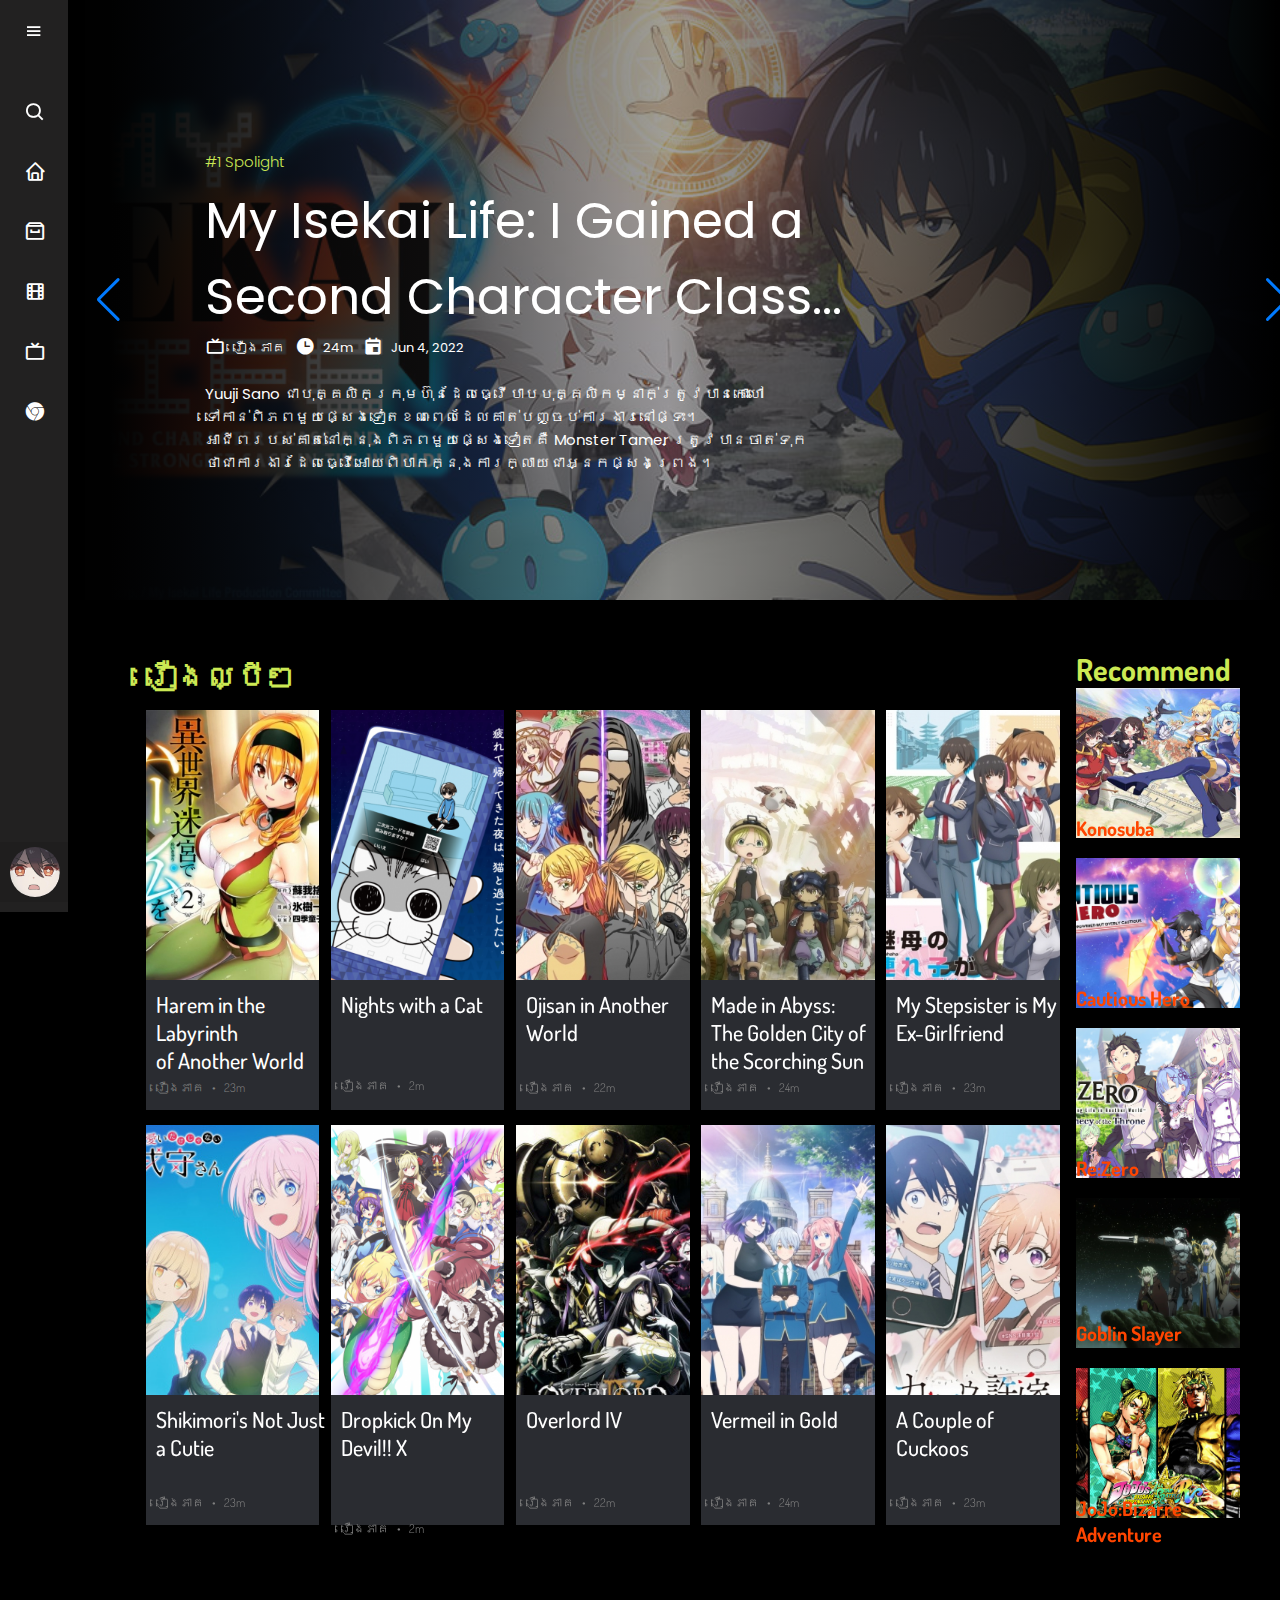
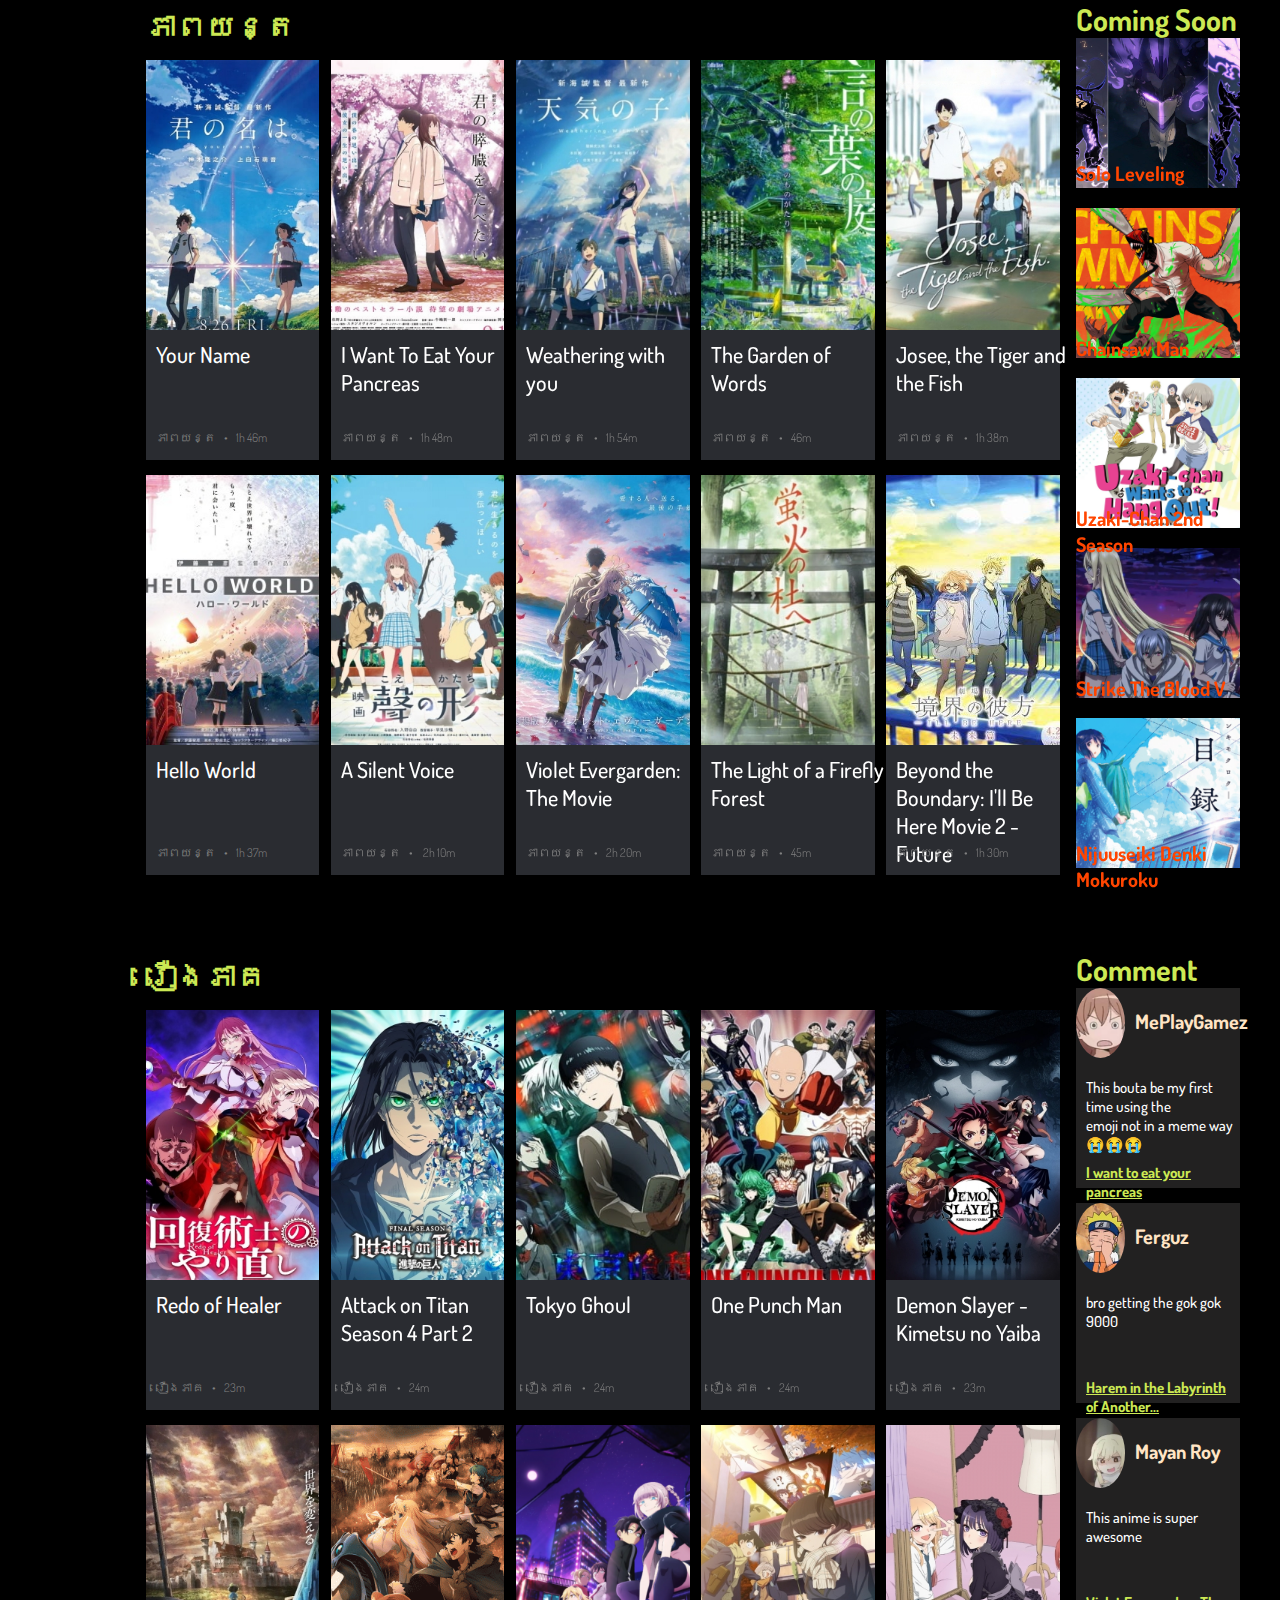
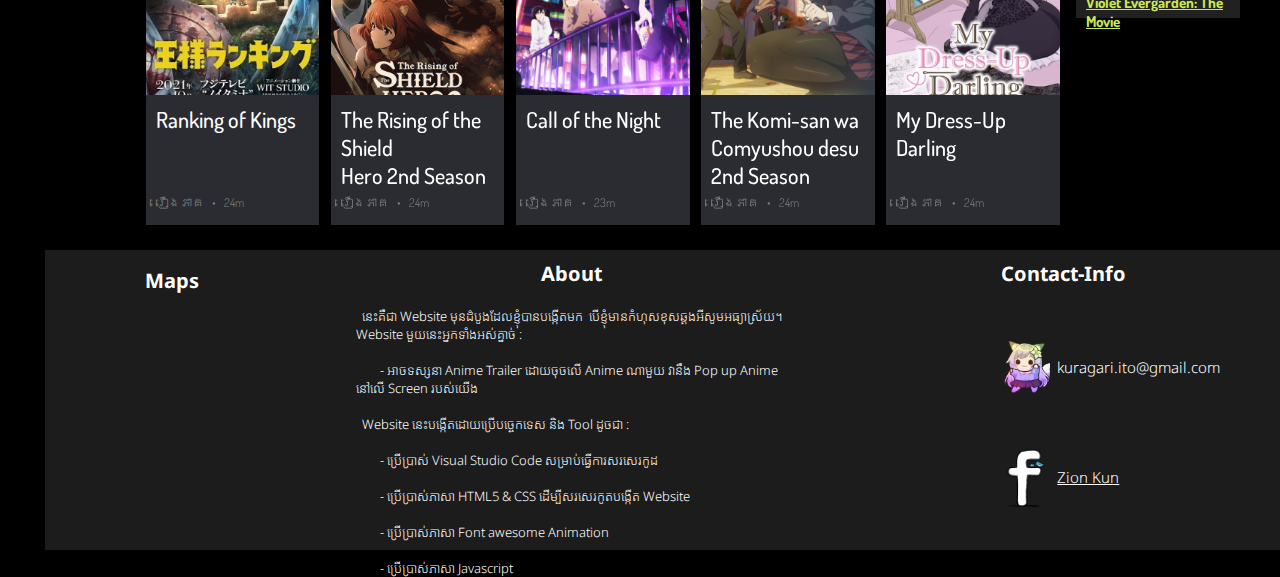
==== index.html @ 098ecde1 "Added new files" ====
<!DOCTYPE html>
<html lang="en">
  <head>
    <title>AnimeNoSekai</title>
    <meta charset="UTF-8" />
    <meta name="viewport" content="width=device-width, initial-scale=1" />
    <link href="css/style.css" rel="stylesheet" />
    <link
      href="https://unpkg.com/boxicons@2.1.2/css/boxicons.min.css"
      rel="stylesheet"
    />
    <link
      rel="stylesheet"
      href="https://cdn.jsdelivr.net/npm/swiper/swiper-bundle.min.css"
    />
    <link rel="stylesheet" href="css/trailer.css" />
    <link rel="icon" href="img/logo.png" type="image/x-icon" />
  </head>
  <body>
    <!-- sidebar start -->
    <nav class="sidebar">
      <div class="logo-content">
        <div class="logo">
          <i class="bx bxs-planet"></i>
          <div class="logo-name">AnimeNoSekai</div>
        </div>
        <i class="bx bx-menu" id="btn"></i>
      </div>
      <ul class="nav_list">
        <li>
          <i class="bx bx-search"></i>
          <input type="text" placeholder="ស្វែងរក" />
        </li>
        <li>
          <a href="#">
            <i class="bx bx-home"></i>
            <span class="links-name">Home</span>
          </a>
          <span class="tooltip">Home</span>
        </li>
        <li>
          <a href="#popular">
            <i class="bx bx-archive"></i>
            <span class="links-name">ល្បីៗ</span>
          </a>
          <span class="tooltip">ល្បីៗ</span>
        </li>
        <li>
          <a href="#movies">
            <i class="bx bx-film"></i>
            <span class="links-name">ភាពយន្ត</span>
          </a>
          <span class="tooltip">ភាពយន្ត</span>
        </li>
        <li>
          <a href="#tvs">
            <i class="bx bx-tv"></i>
            <span class="links-name">រឿងភាគ</span>
          </a>
          <span class="tooltip">រឿងភាគ</span>
        </li>
        <li>
          <a href="http://training.antkh.com/" target="_blank">
            <i class="bx bxl-chrome"></i>
            <span class="links-name">Visit</span>
          </a>
          <span class="tooltip">Visit Us</span>
        </li>
      </ul>
      <a href="#aboutme" class="profile-content">
        <div class="profile">
          <div class="profile-details">
            <img src="img/me.jpg" alt="me" />
          </div>
          <div class="name-job">
            <div class="name">Phall Reaksmey</div>
            <div class="job">Project 2022</div>
          </div>
        </div>
      </a>
    </nav>
    <!-- sidebar end -->
    <div class="main-content">
      <!-- swiper start -->
      <div class="swipe">
        <div class="swiper mySwiper">
          <div class="swiper-wrapper">
            <div class="swiper-slide">
              <div class="swipershade">
                <div class="swipertext">
                  <h1>#1 Spolight</h1>
                  <div
                    class="anime-title"
                    data-jname="Tensei Kenja no Isekai Life: Dai-2 no Shokugyou wo Ete, Sekai Saikyou ni Narimashita"
                  >
                    My Isekai Life: I Gained a<br />Second Character Class...
                  </div>
                  <i class="bx bx-tv"></i>
                  <span>រឿងភាគ</span>
                  <i class="bx bxs-time"></i>
                  <span>24m</span>
                  <i class="bx bxs-calendar-event"></i>
                  <span>Jun 4, 2022</span>
                  <p>
                    Yuuji Sano
                    ជាបុគ្គលិកក្រុមហ៊ុនដែលធ្វើបាបបុគ្គលិកម្នាក់ត្រូវបានកោះហៅ<br />ទៅកាន់ពិភពមួយផ្សេងទៀតខណៈពេលដែលគាត់បញ្ចប់ការងារនៅផ្ទះ។<br />
                    អាជីពរបស់គាត់នៅក្នុងពិភពមួយផ្សេងទៀតគឺ Monster Tamer
                    ត្រូវបានចាត់ទុក<br />ថាជាការងារដែលធ្វើអោយពិបាកក្នុងការក្លាយជាអ្នកផ្សងព្រេង។
                  </p>
                </div>
              </div>
              <img
                src="img/swiper1.jpg"
                alt="Tensei Kenja no Isekai Life: Dai-2 no Shokugyou wo Ete, Sekai Saikyou ni Narimashita"
              />
            </div>
            <div class="swiper-slide">
              <div class="swipershade">
                <div class="swipertext">
                  <h1>#2 Spolight</h1>
                  <div
                    class="anime-title"
                    data-jname="Mamahaha no Tsurego ga Motokano datta"
                  >
                    My Stepsister is<br />My Ex-Girlfriend
                  </div>
                  <i class="bx bx-tv"></i>
                  <span>រឿងភាគ</span>
                  <i class="bx bxs-time"></i>
                  <span>23m</span>
                  <i class="bx bxs-calendar-event"></i>
                  <span>Jun 6, 2022</span>
                  <p>
                    ក្មេងប្រុសស្រីម្នាក់នៅរៀនមធ្យមសិក្សា ក្លាយជាគូស្នេហ៍នឹងគ្នា
                    ចែចង់គ្នា មិនចុះសម្រុងនឹងរឿងតូចតាច<br />
                    កាន់តែខឹងនឹងគ្នាជាជាងរំភើប... ហើយចុងក្រោយក៏បែកគ្នាពេលរៀនចប់។
                    ដូច្នេះហើយ ពួកគេទាំងពីរគឺ<br />Mizuto Irido និង Yume Ayai
                    បានជួបមុខគ្នាយ៉ាងស្មានមិនដល់។
                  </p>
                </div>
              </div>
              <img
                src="img/swiper2.jpg"
                alt="Mamahaha no Tsurego ga Motokano datta"
              />
            </div>
            <div class="swiper-slide">
              <div class="swipershade">
                <div class="swipertext">
                  <h1>#3 Spolight</h1>
                  <div
                    class="anime-title"
                    data-jname="Kinsou no Vermeil: Gakeppuchi Majutsushi wa Saikyou no Yakusai to Mahou Sekai wo Tsukisusumu"
                  >
                    Vermeil in Gold
                  </div>
                  <i class="bx bx-tv"></i>
                  <span>រឿងភាគ</span>
                  <i class="bx bxs-time"></i>
                  <span>24m</span>
                  <i class="bx bxs-calendar-event"></i>
                  <span>Jul 5, 2022</span>
                  <p>
                    Royal Ortigia Magic Academy ។ Alto
                    ជិតបរាជ័យក្នុងការហៅថ្នាក់វេទមន្តហើយ<br />ត្រូវធ្វើម្តងទៀតឆ្នាំនោះបានជំពប់ដួលលើ
                    grimoire ហើយគូររង្វង់វេទមន្តហៅបិសាចបិទជិត<br />Vermeil
                    ហើយធ្វើឱ្យនាងស្គាល់។
                  </p>
                </div>
              </div>
              <img
                src="img/swiper3.jpg"
                alt="Kinsou no Vermeil: Gakeppuchi Majutsushi wa Saikyou no Yakusai to Mahou Sekai wo Tsukisusumu"
              />
            </div>
            <div class="swiper-slide">
              <div class="swipershade">
                <div class="swipertext">
                  <h1>#4 Spolight</h1>
                  <div class="anime-title" data-jname="Kuroshitsuji">
                    Black Butler
                  </div>
                  <i class="bx bx-tv"></i>
                  <span>រឿងភាគ</span>
                  <i class="bx bxs-time"></i>
                  <span>24m</span>
                  <i class="bx bxs-calendar-event"></i>
                  <span>Oct 3, 2008</span>
                  <p>
                    Young Ciel Phantomhive ត្រូវបានគេស្គាល់ថាជា "the Queen's
                    Guard Dog"<br />ដោយមើលថែព្រឹត្តិការណ៍មិនសុខស្រួលជាច្រើនដែលកើតឡើងនៅ
                    Victorian England<br />សម្រាប់ព្រះមហាក្សត្រិយានី។
                    ដោយមានជំនួយពី Sebastian Michaelis ដែលជាមេផ្ទះដ៏ស្មោះត្រង់<br />របស់គាត់ជាមួយនឹងសមត្ថភាពដែលមើលទៅហាក់ដូចជាមនុស្សលោក
                    Ciel ប្រើមធ្យោបាយណា<br />ក៏ដោយដែលចាំបាច់ដើម្បីសម្រេចការងារនេះ។
                    ប៉ុន្តែតើមានអ្នកបំរើពាក់អាវខ្មៅនេះច្រើនជាង<br />ការមើលឃើញផ្ទាល់ភ្នែកទេ?
                  </p>
                </div>
              </div>
              <img src="img/swiper4.jpg" alt="Kuroshitsuji" />
            </div>
            <div class="swiper-slide">
              <div class="swipershade">
                <div class="swipertext">
                  <h1>#5 Spolight</h1>
                  <div
                    class="anime-title"
                    data-jname="Boku no Kanojo ga Majimesugiru Sho-bitch na Ken"
                  >
                    My Girlfriend is Shobitch
                  </div>
                  <i class="bx bx-tv"></i>
                  <span>រឿងភាគ</span>
                  <i class="bx bxs-time"></i>
                  <span>23m</span>
                  <i class="bx bxs-calendar-event"></i>
                  <span>Oct 12, 2017</span>
                  <p>
                    Haruka Shinozaki បានចាប់អារម្មណ៍លើអ្នកតំណាងថ្នាក់គឺ Akiho
                    Kousaka តាំងពីឆ្នាំដំបូង<br />របស់គាត់នៅវិទ្យាល័យ។
                    នាងមានភាពទាក់ទាញ ពូកែខាងកីឡា និងជា សិស្ស​គំរូ​ម្នាក់<br />
                    ដោយសារ​ពួកគេ​នៅ​ថ្នាក់​ជាមួយគ្នា​ឆ្នាំនេះ Shinozaki
                    សម្រេចចិត្ត​សារភាព​ពី​អារម្មណ៍​របស់គាត់<br />ហើយ Kousaka
                    យល់ព្រម​ធ្វើជា​មិត្តស្រី​របស់គាត់​ដោយ​ភ្ញាក់ផ្អើល​!
                  </p>
                </div>
              </div>
              <img
                src="img/swiper5.jpg"
                alt="Boku no Kanojo ga Majimesugiru Sho-bitch na Ken"
              />
            </div>
            <div class="swiper-slide">
              <div class="swipershade">
                <div class="swipertext">
                  <h1>#6 Spolight</h1>
                  <div
                    class="anime-title"
                    data-jname="Komi-san wa, Comyushou desu. 2nd Season"
                  >
                    Komi-san wa,Comyushou desu. 2nd Season
                  </div>
                  <i class="bx bx-tv"></i>
                  <span>រឿងភាគ</span>
                  <i class="bx bxs-time"></i>
                  <span>24m</span>
                  <i class="bx bxs-calendar-event"></i>
                  <span>Apr 7, 2022</span>
                  <p>
                    រដូវកាលទីពីរនៃ Komi Can't Communication ។
                    នៅថ្ងៃដំបូងរបស់នាងដែលចូលរៀននៅ<br />វិទ្យាល័យឯកជន Itan
                    ឥស្សរជន Shouko Komi ទទួលបានប្រជាប្រិយភាពយ៉ាងខ្លាំងដោយសារ<br />តែភាពស្រស់ស្អាតដែលមិនធ្លាប់មានពីមុនមក
                    និងភាពឆើតឆាយដែលបានកែលម្អដែលមិត្តរួមថ្នាក់<br />របស់នាងយល់ថានាងមាន។
                    ទោះយ៉ាងណាក៏ដោយ មានតែ Hitohito Tadano
                    ដែលជាសិស្សសាលាមធ្យមម្នាក់ដែល...
                  </p>
                </div>
              </div>
              <img
                src="img/swiper6.jpg"
                alt="Komi-san wa, Comyushou desu. 2nd Season"
              />
            </div>
            <div class="swiper-slide">
              <div class="swipershade">
                <div class="swipertext">
                  <h1>#7 Spolight</h1>
                  <div class="anime-title" data-jname="Spy x Family">
                    Spy x Family
                  </div>
                  <i class="bx bx-tv"></i>
                  <span>រឿងភាគ</span>
                  <i class="bx bxs-time"></i>
                  <span>24m</span>
                  <i class="bx bxs-calendar-event"></i>
                  <span>Apr 7, 2022</span>
                  <p>
                    សម្រាប់​ភ្នាក់ងារ​ដែល​គេ​ស្គាល់​ថា​ជា "Twilight"
                    គ្មាន​លំដាប់​ខ្ពស់​ពេក​ទេ​ប្រសិន​បើ​វា​ដើម្បី​សន្តិភាព។
                    ប្រតិបត្តិការជាចារកម្មមេរបស់ Westalis Twilight
                    ធ្វើការដោយមិននឿយហត់ដើម្បីការពារពួកជ្រុលនិយមពីការបង្កសង្គ្រាមជាមួយប្រទេសជិតខាង
                    Ostania។ សម្រាប់បេសកកម្មចុងក្រោយរបស់គាត់
                    គាត់ត្រូវតែស៊ើបអង្កេតអ្នកនយោបាយ Ostanian Donovan Desmond
                    ដោយការជ្រៀតចូលសាលាកូនប្រុស៖ សាលា Eden Academy ដ៏ល្បីល្បាញ។
                  </p>
                </div>
              </div>
              <img src="img/swiper7.jpg" alt="Spy x Family" />
            </div>
            <div class="swiper-slide">
              <div class="swipershade">
                <div class="swipertext">
                  <h1>#8 Spolight</h1>
                  <div class="anime-title" data-jname="Date A Live IV">
                    Date A Live IV
                  </div>
                  <i class="bx bx-tv"></i>
                  <span>រឿងភាគ</span>
                  <i class="bx bxs-time"></i>
                  <span>24m</span>
                  <i class="bx bxs-calendar-event"></i>
                  <span>Apr 8, 2022</span>
                  <p>
                    រដូវកាលទីបួននៃ Date A Live ។
                    រឿងនេះចាប់ផ្តើមនៅក្នុងពិភពអឺរ៉ាស៊ី ជាកន្លែងដែលបាតុភូត<br />ដែលគេស្គាល់ថាជា"រញ្ជួយដី"
                    បណ្តាលឱ្យមនុស្សប្រហែល 150 លាននាក់ស្លាប់។ 30
                    ឆ្នាំបន្ទាប់ពីសោកនាដ<br />កម្មនេះ យើងដើរតាមតួឯកShido Itsuka
                    ហើយពិភពលោកនៅតែទទួលរងពីការរញ្ជួយដីទាំងនេះ<br />ទោះបីជាវាតូចជាងក៏ដោយ។
                    ថ្ងៃមួយ Shido
                    បានជួបក្មេងស្រីអាថ៌កំបាំងម្នាក់នៅកម្រិតសូន្យនៃការរញ្ជួយដី។
                  </p>
                </div>
              </div>
              <img src="img/swiper8.jpg" alt="Date A Live IV" />
            </div>
          </div>
          <div class="swiper-button-next"></div>
          <div class="swiper-button-prev"></div>
        </div>
      </div>
      <!-- swiper end -->

      <div class="anime-content">
        <!-- latest-recommend start -->
        <div class="leftside">
          <div class="popularanime" id="popular">
            <div class="headpopular">
              <h1>រឿងល្បីៗ</h1>
            </div>
            <div class="mainboxa">
              <div class="anime1">
                <a href="#popular" class="smallboxa1" id="harem">
                  <div class="drop-out1">
                    <h1>Harem in the Labyrinth of Another World</h1>
                    <i class="bx bxs-star"></i>
                    <p>N/A</p>
                    <div class="border-tv">រឿងភាគ</div>
                    <h2>
                      តស៊ូជាមួយជីវិត និងសង្គម សិស្សវិទ្យាល័យ Michio Kaga
                      វង្វេងវង្វាន់អ៊ីនធឺណែត ហើយចូលគេហទំព័រចម្លែកមួយ...
                    </h2>
                    <h3>
                      Japanese: 異世界迷宮でハーレムを<br />
                      Aired: Jul 6, 2022<br />
                      Status: Currently Airing<br />
                      Genres: Action, Adventure, Ecchi, Fantasy, Romance, Harem,
                      Isekai
                    </h3>
                  </div>
                  <div class="anime-cover">
                    <img
                      src="img/01(popular).jpg"
                      alt="Harem in the Labyrinth of Another World (Uncensored)"
                    />
                    <div class="blurbg"></div>
                  </div>
                  <div
                    class="border-text1"
                    data-jname="Harem in the Labyrinth of Another World (Uncensored)"
                  >
                    <h1>Harem in the Labyrinth<br />of Another World</h1>
                    <p>
                      រឿងភាគ&nbsp;&nbsp;&nbsp;&nbsp;•&nbsp;&nbsp;&nbsp;&nbsp;23m
                    </p>
                  </div>
                </a>
                <div class="anime_trailer1">
                  <span class="close1">&#10006;</span>
                  <video
                    class="video1"
                    src="Trailer/Harem in the Labyrinth of Another World - Official Trailer.mp4"
                    controls
                  ></video>
                </div>
              </div>
              <div class="anime1">
                <a href="#popular" class="smallboxa2">
                  <div class="drop-out2">
                    <h1>Nights with a Cat</h1>
                    <i class="bx bxs-star"></i>
                    <p>N/A</p>
                    <div class="border-tv">រឿងភាគ</div>
                    <h2>
                      នៅពេលដែល Fuuta ត្រលប់មកផ្ទះដោយអស់កម្លាំងនៅពេលយប់
                      អ្វីដែលគាត់ចង់ធ្វើគឺចំណាយពេលជាមួយឆ្មារបស់គាត់។ ទំលាប់
                      និងអាកប្បកិរិយាដ៏អាថ៌កំបាំងទាំងអស់របស់...
                    </h2>
                    <h3>
                      Japanese: 夜は猫といっしょ<br />
                      Synonyms: Nights with a Cat, Zutto Neko Shoshinsha<br />
                      Aired: Aug 4, 2022<br />
                      Status: Currently Airing<br />
                      Genres: Comedy, Slice of Life
                    </h3>
                  </div>
                  <div class="anime-cover">
                    <img
                      src="img/02(popular).png"
                      alt="Zutto Neko Shoshinsha"
                    />
                    <div class="blurbg"></div>
                  </div>
                  <div class="border-text2" data-jname="Zutto Neko Shoshinsha">
                    <h1>Nights with a Cat</h1>
                    <p>
                      រឿងភាគ&nbsp;&nbsp;&nbsp;&nbsp;•&nbsp;&nbsp;&nbsp;&nbsp;2m
                    </p>
                  </div>
                </a>
                <div class="anime_trailer2">
                  <span class="close2">&#10006;</span>
                  <video
                    class="video2"
                    src="Trailer/Nights with a Cat - Official Trailer.mp4"
                    controls
                  ></video>
                </div>
              </div>
              <div class="anime1">
                <a href="#popular" class="smallboxa3">
                  <div class="drop-out3">
                    <h1>Ojisan in Another World</h1>
                    <i class="bx bxs-star"></i>
                    <p>N/A</p>
                    <div class="border-tv">រឿងភាគ</div>
                    <h2>
                      កាលពី 17 ឆ្នាំមុន ពូរបស់ Takafumi
                      បានធ្លាក់ចូលទៅក្នុងសន្លប់
                      ប៉ុន្តែឥឡូវនេះគាត់បានត្រលប់មកវិញដូចជាបុរសម្នាក់ដែលបានរស់ឡើងវិញពីផ្នូររបស់គាត់។
                      ឆាប់ៗនេះ Takafumi...
                    </h2>
                    <h3>
                      Japanese: メイドインアビス 続編<br />
                      Aired: Jul 6, 2022<br />
                      Status: Currently Airing<br />
                      Genres: Adventure, Mystery, Drama, Fantasy, Sci-Fi
                    </h3>
                  </div>
                  <div class="anime-cover">
                    <img
                      src="img/05(popular).jpg"
                      alt="Ojisan in Another World"
                    />
                    <div class="blurbg"></div>
                  </div>
                  <div
                    class="border-text1"
                    data-jname="Ojisan in Another World"
                  >
                    <h1>Ojisan in Another World</h1>
                    <p>
                      រឿងភាគ&nbsp;&nbsp;&nbsp;&nbsp;•&nbsp;&nbsp;&nbsp;&nbsp;22m
                    </p>
                  </div>
                </a>
                <div class="anime_trailer3">
                  <span class="close3">&#10006;</span>
                  <video
                    class="video3"
                    src="Trailer/Uncle from Another World - Official Trailer 2.mp4"
                    controls
                  ></video>
                </div>
              </div>
              <div class="anime1">
                <a href="#popular" class="smallboxa4">
                  <div class="drop-out4">
                    <h1>Made in Abyss: The Golden City of the Scorching Sun</h1>
                    <i class="bx bxs-star"></i>
                    <p>N/A</p>
                    <div class="border-tv">រឿងភាគ</div>
                    <h2>
                      ដោយផ្ទាល់បន្ទាប់ពីព្រឹត្តិការណ៍ Made in Abyss Movie 3:
                      Dawn of the Deep Soul វគ្គទី 3 នៃ Made in Abyss
                      គ្របដណ្តប់លើ...
                    </h2>
                    <h3>
                      Japanese: メイドインアビス 続編<br />
                      Aired: Jul 6, 2022<br />
                      Status: Currently Airing<br />
                      Genres: Adventure, Mystery, Drama, Fantasy, Sci-Fi
                    </h3>
                  </div>
                  <div class="anime-cover">
                    <img
                      src="img/06(popular).jpg"
                      alt="Made in Abyss: The Golden City of the Scorching Sun"
                    />
                    <div class="blurbg"></div>
                  </div>
                  <div
                    class="border-text1"
                    data-jname="Made in Abyss: The Golden City of the Scorching Sun"
                  >
                    <h1>
                      Made in Abyss:<br />The Golden City of<br />the Scorching
                      Sun
                    </h1>
                    <p>
                      រឿងភាគ&nbsp;&nbsp;&nbsp;&nbsp;•&nbsp;&nbsp;&nbsp;&nbsp;24m
                    </p>
                  </div>
                </a>
                <div class="anime_trailer4">
                  <span class="close4">&#10006;</span>
                  <video
                    class="video4"
                    src="Trailer/Made in Abyss- The Golden City of the Scorching Sun - Official Trailer 3.mp4"
                    controls
                  ></video>
                </div>
              </div>
              <div class="anime1">
                <a href="#popular" class="smallboxa5">
                  <div class="drop-out5">
                    <h1>My Stepsister is My Ex-Girlfriend</h1>
                    <i class="bx bxs-star"></i>
                    <p>N/A</p>
                    <div class="border-tv">រឿងភាគ</div>
                    <h2>
                      ក្មេងប្រុសស្រីម្នាក់នៅរៀនមធ្យមសិក្សា ក្លាយជាគូស្នេហ៍
                      ចែចង់គ្នា មិនចុះសម្រុងនឹងរឿងតូចតាច កាន់តែ...
                    </h2>
                    <h3>
                      Japanese: 継母の連れ子が元カノだった<br />
                      Synonyms: My Stepsister is My Ex-Girlfriend, Tsurekano<br />
                      Aired: Jul 6, 2022<br />
                      Status: Currently Airing<br />
                      Genres: Comedy, Romance
                    </h3>
                  </div>
                  <div class="anime-cover">
                    <img
                      src="img/07(popular).jpg"
                      alt="My Stepsister is My Ex-Girlfriend"
                    />
                    <div class="blurbg"></div>
                  </div>
                  <div
                    class="border-text1"
                    data-jname="My Stepsister is My Ex-Girlfriend"
                  >
                    <h1>My Stepsister is My<br />Ex-Girlfriend</h1>
                    <p>
                      រឿងភាគ&nbsp;&nbsp;&nbsp;&nbsp;•&nbsp;&nbsp;&nbsp;&nbsp;23m
                    </p>
                  </div>
                </a>
                <div class="anime_trailer5">
                  <span class="close5">&#10006;</span>
                  <video
                    class="video5"
                    src="Trailer/My Stepsister is My Ex-Girlfriend - Official Trailer 2.mp4"
                    controls
                  ></video>
                </div>
              </div>
            </div>
            <div class="mainboxb">
              <div class="anime2">
                <a href="#popular" class="smallboxb1">
                  <div class="drop-out1">
                    <h1>Shikimori Not Just a Cutie</h1>
                    <i class="bx bxs-star"></i>
                    <p>N/A</p>
                    <div class="border-tv">រឿងភាគ</div>
                    <h2>
                      Shikimori ហាក់ដូចជាមិត្តស្រីដ៏ល្អឥតខ្ចោះ៖ គួរឱ្យស្រលាញ់,
                      រីករាយក្នុងការនៅក្បែរ, ផ្អែមនៅពេលដែលនាងចង់ក្លាយជា ...
                      ប៉ុន្តែនាងមានផ្នែកងងឹតត្រជាក់ ...
                    </h2>
                    <h3>
                      Japanese: 可愛いだけじゃない式守さん<br />
                      Synonyms: Shikimori Not Just a Cutie, Miss Shikimori is
                      not just cute, That Girl Is Not Just Cute<br />
                      Aired: Apr 10, 2022<br />
                      Status: Finished Airing<br />
                      Genres: Comedy, Romance, Slice of Life
                    </h3>
                  </div>
                  <div class="anime-cover">
                    <img
                      src="img/08(popular).png"
                      alt="Shikimori Not Just a Cutie"
                    />
                    <div class="blurbg"></div>
                  </div>
                  <div
                    class="border-text1"
                    data-jname="Shikimori Not Just a Cutie"
                  >
                    <h1>Shikimori's Not Just a Cutie</h1>
                    <p>
                      រឿងភាគ&nbsp;&nbsp;&nbsp;&nbsp;•&nbsp;&nbsp;&nbsp;&nbsp;23m
                    </p>
                  </div>
                </a>
                <div class="anime_trailer6">
                  <span class="close6">&#10006;</span>
                  <video
                    class="video6"
                    src="Trailer/Shikimori's Not Just a Cutie - Official Trailer 2.mp4"
                    controls
                  ></video>
                </div>
              </div>
              <div class="anime2">
                <a href="#popular" class="smallboxb2">
                  <div class="drop-out2">
                    <h1>Dropkick On My Devil!! X</h1>
                    <i class="bx bxs-star"></i>
                    <p>N/A</p>
                    <div class="border-tv">រឿងភាគ</div>
                    <h2>រដូវកាលទីបីនៃ Jashin-chan Dropkick ។</h2>
                    <h3>
                      Japanese: 邪神ちゃんドロップキック<br />
                      Synonyms: Dropkick On My Devil! 3rd Season<br />
                      Aired: Jul 6, 2022<br />
                      Status: Currently Airing<br />
                      Genres: Comedy, Supernatural
                    </h3>
                  </div>
                  <div class="anime-cover">
                    <img
                      src="img/11(popular).png"
                      alt="Dropkick On My Devil!! X"
                    />
                    <div class="blurbg"></div>
                  </div>
                  <div
                    class="border-text2"
                    data-jname="Dropkick On My Devil!! X"
                  >
                    <h1>Dropkick On My Devil!! X</h1>
                    <p>
                      រឿងភាគ&nbsp;&nbsp;&nbsp;&nbsp;•&nbsp;&nbsp;&nbsp;&nbsp;2m
                    </p>
                  </div>
                </a>
                <div class="anime_trailer7">
                  <span class="close7">&#10006;</span>
                  <video
                    class="video7"
                    src="Trailer/Dropkick on My Devil!! X - Official Trailer.mp4"
                    controls
                  ></video>
                </div>
              </div>
              <div class="anime2">
                <a href="#popular" class="smallboxb3">
                  <div class="drop-out3">
                    <h1>Overlord IV</h1>
                    <i class="bx bxs-star"></i>
                    <p>N/A</p>
                    <div class="border-tv">រឿងភាគ</div>
                    <h2>រដូវកាលទីបួននៃ Overlord</h2>
                    <h3>
                      Japanese: オーバーロード IV<br />
                      Aired: Jul 5, 2022<br />
                      Status: Currently Airing<br />
                      Genres: Action, Fantasy, Supernatural, Isekai
                    </h3>
                  </div>
                  <div class="anime-cover">
                    <img src="img/09(popular).jpg" alt="Overlord IV" />
                    <div class="blurbg"></div>
                  </div>
                  <div class="border-text1" data-jname="Overlord IV">
                    <h1>Overlord IV</h1>
                    <p>
                      រឿងភាគ&nbsp;&nbsp;&nbsp;&nbsp;•&nbsp;&nbsp;&nbsp;&nbsp;22m
                    </p>
                  </div>
                </a>
                <div class="anime_trailer8">
                  <span class="close8">&#10006;</span>
                  <video
                    class="video8"
                    src="Trailer/Overlord Season 4 - Official Trailer 3.mp4"
                    controls
                  ></video>
                </div>
              </div>
              <div class="anime2">
                <a href="#popular" class="smallboxb4">
                  <div class="drop-out4">
                    <h1>Vermeil in Gold</h1>
                    <i class="bx bxs-star"></i>
                    <p>N/A</p>
                    <div class="border-tv">រឿងភាគ</div>
                    <h2>
                      Royal Ortigia Magic Academy ។ Alto
                      ជិត​បរាជ័យ​ថ្នាក់​វេទមន្ត​ហើយ​ត្រូវ​ឆ្លង​ឆ្នាំ​ម្តង​ទៀត​បាន​ជំពប់​ដួល​លើ...
                    </h2>
                    <h3>
                      Japanese: 金装のヴェルメイユ
                      ～崖っぷち魔術師は最強の厄災と魔法世界を突き進む～<br />
                      Aired: Jul 5, 2022<br />
                      Status: Currently Airing<br />
                      Genres: Fantasy, School, Shounen
                    </h3>
                  </div>
                  <div class="anime-cover">
                    <img src="img/10(popular).jpg" alt="Vermeil in Gold" />
                    <div class="blurbg"></div>
                  </div>
                  <div class="border-text1" data-jname="Vermeil in Gold">
                    <h1>Vermeil in Gold</h1>
                    <p>
                      រឿងភាគ&nbsp;&nbsp;&nbsp;&nbsp;•&nbsp;&nbsp;&nbsp;&nbsp;24m
                    </p>
                  </div>
                </a>
                <div class="anime_trailer9">
                  <span class="close9">&#10006;</span>
                  <video
                    class="video9"
                    src="Trailer/Vermeil in Gold - Official Trailer.mp4"
                    controls
                  ></video>
                </div>
              </div>
              <div class="anime2">
                <a href="#popular" class="smallboxb5">
                  <div class="drop-out5">
                    <h1>A Couple of Cuckoos</h1>
                    <i class="bx bxs-star"></i>
                    <p>N/A</p>
                    <div class="border-tv">រឿងភាគ</div>
                    <h2>
                      Nagi Umino សិស្សឆ្នាំទី 2 នៃវិទ្យាល័យ Meguro River Academy
                      ដែលមានអាយុ 16 ឆ្នាំត្រូវបានប្តូរពីកំណើត។ នៅលើរបស់គាត់ ...
                    </h2>
                    <h3>
                      Japanese: カッコウの許嫁<br />
                      Synonyms: A Coople of Cuckoos, Cuckoo's Fiancee<br />
                      Aired: Apr 24, 2022<br />
                      Status: Currently Airing<br />
                      Genres: Comedy, Romance, Shounen, Harem
                    </h3>
                  </div>
                  <div class="anime-cover">
                    <img src="img/12(popular).png" alt="A Couple of Cuckoos" />
                    <div class="blurbg"></div>
                  </div>
                  <div class="border-text1" data-jname="A Couple of Cuckoos">
                    <h1>A Couple of Cuckoos</h1>
                    <p>
                      រឿងភាគ&nbsp;&nbsp;&nbsp;&nbsp;•&nbsp;&nbsp;&nbsp;&nbsp;23m
                    </p>
                  </div>
                </a>
                <div class="anime_trailer10">
                  <span class="close10">&#10006;</span>
                  <video
                    class="video10"
                    src="Trailer/A Couple of Cuckoos Part 2 - Official Trailer.mp4"
                    controls
                  ></video>
                </div>
              </div>
            </div>
          </div>
          <!-- movie -->
          <div class="animemovie" id="movies">
            <div class="headmovies">
              <h1>ភាពយន្ត</h1>
            </div>
            <div class="mainboxc">
              <div class="anime3">
                <a href="#movies" class="smallboxc1">
                  <div class="drop-out1">
                    <h1>Your Name</h1>
                    <i class="bx bxs-star"></i>
                    <p>N/A</p>
                    <div class="border-tv">ភាពយន្ត</div>
                    <h2>
                      Mitsuha Miyamizu ជាក្មេងស្រីវិទ្យាល័យ
                      ប្រាថ្នាចង់រស់នៅក្នុងជីវិតរបស់ក្មេងប្រុសម្នាក់នៅទីក្រុងតូក្យូដ៏អ៊ូអរ
                      ដែលជាក្តីស្រមៃដែលផ្ទុយស្រឡះពីជីវិត...
                    </h2>
                    <h3>
                      Japanese: 君の名は。<br />
                      Aired: Aug 26, 2016<br />
                      Premiered: Fall 2016<br />
                      Duration: 1h 46m<br />
                      Status: Finished Airing<br />
                      MAL Score: 8.88
                    </h3>
                  </div>
                  <div class="anime-cover">
                    <img src="img/01(movie).jpg" alt="Your Name" />
                    <div class="blurbg"></div>
                  </div>
                  <div class="border-text1" data-jname="Your Name">
                    <h1>Your Name</h1>
                    <p>
                      ភាពយន្ត&nbsp;&nbsp;&nbsp;&nbsp;•&nbsp;&nbsp;&nbsp;&nbsp;1h
                      46m
                    </p>
                  </div>
                </a>
                <div class="anime_trailer11">
                  <span class="close11">&#10006;</span>
                  <video
                    class="video11"
                    src="Trailer/Your Name - Trailer [English Subtitled].mp4"
                    controls
                  ></video>
                </div>
              </div>
              <div class="anime3">
                <a href="#movies" class="smallboxc2" id="pancreas">
                  <div class="drop-out2">
                    <h1>I Want To Eat Your Pancreas</h1>
                    <i class="bx bxs-star"></i>
                    <p>N/A</p>
                    <div class="border-tv">ភាពយន្ត</div>
                    <h2>
                      តួឯក៖ ជាដង្កូវនាងដែលឃ្លាតឆ្ងាយពីពិភពលោកដែលគាត់រស់នៅ។
                      គាត់មិនចាប់អារម្មណ៍នឹងអ្នកដទៃ
                      ហើយជឿជាក់យ៉ាងមុតមាំថាគ្មាននរណាម្នាក់...
                    </h2>
                    <h3>
                      Japanese: 君の膵臓をたべたい<br />
                      Synonyms: KimiSui, Let Me Eat Your Pancreas<br />
                      Aired: Sep 1, 2018<br />
                      Premiered: Fall 2018<br />
                      Duration: 1h 48m<br />
                      Status: Finished Airing<br />
                      MAL Score: 8.58
                    </h3>
                  </div>
                  <div class="anime-cover">
                    <img
                      src="img/02(movie).jpg"
                      alt="I Want To Eat Your Pancreas"
                    />
                    <div class="blurbg"></div>
                  </div>
                  <div
                    class="border-text1"
                    data-jname="I Want To Eat Your Pancreas"
                  >
                    <h1>I Want To Eat Your<br />Pancreas</h1>
                    <p>
                      ភាពយន្ត&nbsp;&nbsp;&nbsp;&nbsp;•&nbsp;&nbsp;&nbsp;&nbsp;1h
                      48m
                    </p>
                  </div>
                </a>
                <div class="anime_trailer12">
                  <span class="close12">&#10006;</span>
                  <video
                    class="video12"
                    src="Trailer/I want to eat your pancreas Trailer.mp4"
                    controls
                  ></video>
                </div>
              </div>
              <div class="anime3">
                <a href="#movies" class="smallboxc3">
                  <div class="drop-out3">
                    <h1>Weathering With You</h1>
                    <i class="bx bxs-star"></i>
                    <p>N/A</p>
                    <div class="border-tv">ភាពយន្ត</div>
                    <h2>
                      បច្ចុប្បន្ននេះទីក្រុងតូក្យូកំពុងជួបប្រទះនឹងភ្លៀងធ្លាក់ដែលហាក់ដូចជារំខានដល់ល្បឿនធម្មតារបស់អ្នកគ្រប់គ្នាដែលរស់នៅទីនោះគ្មានទីបញ្ចប់។
                      ចំពេលមានភ្លៀងធ្លាក់ដ៏អស់កល្បជានិច្ចនេះបានមកដល់សិស្សវិទ្យាល័យ
                      Hodaka Morishima...
                    </h2>
                    <h3>
                      Japanese: 天気の子<br />
                      Aired: Jul 19, 2019<br />
                      Duration: 1h 54m<br />
                      Status: Finished Airing<br />
                      MAL Score: 8.33
                    </h3>
                  </div>
                  <div class="anime-cover">
                    <img src="img/03(movie).jpg" alt="Weathering With You" />
                    <div class="blurbg"></div>
                  </div>
                  <div class="border-text1" data-jname="Weathering With You">
                    <h1>Weathering with you</h1>
                    <p>
                      ភាពយន្ត&nbsp;&nbsp;&nbsp;&nbsp;•&nbsp;&nbsp;&nbsp;&nbsp;1h
                      54m
                    </p>
                  </div>
                </a>
                <div class="anime_trailer13">
                  <span class="close13">&#10006;</span>
                  <video
                    class="video13"
                    src="Trailer/Weathering With You [Official Subtitled Trailer].mp4"
                    controls
                  ></video>
                </div>
              </div>
              <div class="anime3">
                <a href="#movies" class="smallboxc4">
                  <div class="drop-out4">
                    <h1>The Garden of Words</h1>
                    <i class="bx bxs-star"></i>
                    <p>N/A</p>
                    <div class="border-tv">ភាពយន្ត</div>
                    <h2>
                      នៅ​ព្រឹក​ភ្លៀង​ធ្លាក់​ក្នុង​ទីក្រុង​តូក្យូ Takao Akizuki
                      ជា​អ្នក​ផលិត​ស្បែក​ជើង​ដែល​ប្រាថ្នា​ចង់​បាន​សម្រេច​ចិត្ត​រំលង​ថ្នាក់​ដើម្បី​គូរ​ប្លង់​ក្នុង​សួន​ច្បារ​ដ៏​ស្រស់​ស្អាត។
                      នេះជាកន្លែងដែលគាត់បានជួប Yukari Yukino...
                    </h2>
                    <h3>
                      Japanese: 言の葉の庭<br />
                      Synonyms: Koto no Ha no Niwa, The Garden of Kotonoha<br />
                      Aired: May 31, 2013<br />
                      Duration: 46m<br />
                      Status: Finished Airing<br />
                      MAL Score: 8.1
                    </h3>
                  </div>
                  <div class="anime-cover">
                    <img src="img/04(movie).jpg" alt="The Garden of Words" />
                    <div class="blurbg"></div>
                  </div>
                  <div class="border-text1" data-jname="The Garden of Words">
                    <h1>The Garden of Words</h1>
                    <p>
                      ភាពយន្ត&nbsp;&nbsp;&nbsp;&nbsp;•&nbsp;&nbsp;&nbsp;&nbsp;46m
                    </p>
                  </div>
                </a>
                <div class="anime_trailer14">
                  <span class="close14">&#10006;</span>
                  <video
                    class="video14"
                    src="Trailer/The Garden of Words - Japanese Trailer.mp4"
                    controls
                  ></video>
                </div>
              </div>
              <div class="anime3">
                <a href="#movies" class="smallboxc5">
                  <div class="drop-out5">
                    <h1>Josee, the Tiger and the Fish</h1>
                    <i class="bx bxs-star"></i>
                    <p>N/A</p>
                    <div class="border-tv">ភាពយន្ត</div>
                    <h2>
                      រឿងមនោសញ្ចេតនាបែបយុវវ័យដែលមានប្រធានបទនៃការធំឡើង
                      សាច់រឿងផ្តោតលើនិស្សិតមហាវិទ្យាល័យ Tsuneo និងសុបិន Josee
                      ដែលជីវិតរបស់នាងជាប់គាំងនៅលើរទេះរុញ...
                    </h2>
                    <h3>
                      Japanese: ジョゼと虎と魚たち<br />
                      Aired: Dec 25, 2020<br />
                      Premiered: Winter 2020<br />
                      Duration: 1h 38m<br />
                      Status: Finished Airing<br />
                      MAL Score: ?
                    </h3>
                  </div>
                  <div class="anime-cover">
                    <img
                      src="img/05(movie).jpg"
                      alt="Josee, the Tiger and the Fish"
                    />
                    <div class="blurbg"></div>
                  </div>
                  <div
                    class="border-text1"
                    data-jname="Josee, the Tiger and the Fish"
                  >
                    <h1>Josee, the Tiger and<br />the Fish</h1>
                    <p>
                      ភាពយន្ត&nbsp;&nbsp;&nbsp;&nbsp;•&nbsp;&nbsp;&nbsp;&nbsp;1h
                      38m
                    </p>
                  </div>
                </a>
                <div class="anime_trailer15">
                  <span class="close15">&#10006;</span>
                  <video
                    class="video15"
                    src="Trailer/OFFICIAL TRAILER - Josee, the Tiger & the Fish (SUB).mp4"
                    controls
                  ></video>
                </div>
              </div>
            </div>
            <div class="mainboxd">
              <div class="anime4">
                <a href="#movies" class="smallboxd1">
                  <div class="drop-out1">
                    <h1>Hello World</h1>
                    <i class="bx bxs-star"></i>
                    <p>N/A</p>
                    <div class="border-tv">ភាពយន្ត</div>
                    <h2>
                      ឆ្នាំគឺ 2027
                      ហើយទីក្រុងក្យូតូបានឆ្លងកាត់ការរីកចំរើនផ្នែកបច្ចេកវិទ្យាយ៉ាងខ្លាំង។
                      Naomi Katagaki រស់នៅក្នុងទីក្រុង...
                    </h2>
                    <h3>
                      Japanese: ハロー・ワールド<br />
                      Aired: Sep 20, 2019<br />
                      Duration: 1h 37m<br />
                      Status: Finished Airing<br />
                      MAL Score: 7.66
                    </h3>
                  </div>
                  <div class="anime-cover">
                    <img src="img/06(movie).jpg" alt="Hello World" />
                    <div class="blurbg"></div>
                  </div>
                  <div class="border-text1" data-jname="Hello World">
                    <h1>Hello World</h1>
                    <p>
                      ភាពយន្ត&nbsp;&nbsp;&nbsp;&nbsp;•&nbsp;&nbsp;&nbsp;&nbsp;1h
                      37m
                    </p>
                  </div>
                </a>
                <div class="anime_trailer16">
                  <span class="close16">&#10006;</span>
                  <video
                    class="video16"
                    src="Trailer/Hello World - Official Trailer.mp4"
                    controls
                  ></video>
                </div>
              </div>
              <div class="anime4">
                <a href="#movies" class="smallboxd2">
                  <div class="drop-out2">
                    <h1>A Silent Voice</h1>
                    <i class="bx bxs-star"></i>
                    <p>N/A</p>
                    <div class="border-tv">ភាពយន្ត</div>
                    <h2>
                      ក្នុងនាមជាយុវជនព្រៃ សិស្សសាលាបឋមសិក្សា Shouya Ishida
                      បានព្យាយាមយកឈ្នះភាពអផ្សុកក្នុងវិធីដ៏ឃោរឃៅបំផុត។ នៅពេលដែល
                      Shouko Nishimiya ថ្លង់ផ្ទេរទៅក្នុងថ្នាក់របស់គាត់...
                    </h2>
                    <h3>
                      Japanese: 聲の形<br />
                      Synonyms: The Shape of Voice<br />
                      Aired: Sep 17, 2016<br />
                      Premiered: Fall 2016<br />
                      Duration: 2h 10m<br />
                      Status: Finished Airing<br />
                      MAL Score: 8.96
                    </h3>
                  </div>
                  <div class="anime-cover">
                    <img src="img/07(movie).jpg" alt="A Silent Voice" />
                    <div class="blurbg"></div>
                  </div>
                  <div class="border-text1" data-jname="A Silent Voice">
                    <h1>A Silent Voice</h1>
                    <p>
                      ភាពយន្ត&nbsp;&nbsp;&nbsp;&nbsp;•&nbsp;&nbsp;&nbsp;&nbsp;
                      2h 10m
                    </p>
                  </div>
                </a>
                <div class="anime_trailer17">
                  <span class="close17">&#10006;</span>
                  <video
                    class="video17"
                    src="Trailer/A Silent Voice - Official Trailer.mp4"
                    controls
                  ></video>
                </div>
              </div>
              <div class="anime4">
                <a href="#movies" class="smallboxd3" id="violet">
                  <div class="drop-out3">
                    <h1>Violet Evergarden: The Movie</h1>
                    <i class="bx bxs-star"></i>
                    <p>N/A</p>
                    <div class="border-tv">ភាពយន្ត</div>
                    <h2>
                      ជាច្រើនឆ្នាំបានកន្លងផុតទៅចាប់តាំងពីការបញ្ចប់នៃសង្គ្រាមដ៏អស្ចារ្យ។
                      ខណៈដែលប៉មវិទ្យុនៅ Leidenschaftlich បន្តត្រូវបានសាងសង់
                      ទូរស័ព្ទនឹងឆាប់...
                    </h2>
                    <h3>
                      Japanese: 劇場版 ヴァイオレット・エヴァーガーデン<br />
                      Synonyms: Gekijouban Violet Evergarden<br />
                      Aired: Sep 18, 2020<br />
                      Duration: 2h 20m<br />
                      Status: Finished Airing<br />
                      MAL Score: 8.98
                    </h3>
                  </div>
                  <div class="anime-cover">
                    <img
                      src="img/08(movie).jpg"
                      alt="Violet Evergarden: The Movie"
                    />
                    <div class="blurbg"></div>
                  </div>
                  <div
                    class="border-text1"
                    data-jname="Violet Evergarden: The Movie"
                  >
                    <h1>Violet Evergarden:<br />The Movie</h1>
                    <p>
                      ភាពយន្ត&nbsp;&nbsp;&nbsp;&nbsp;•&nbsp;&nbsp;&nbsp;&nbsp;2h
                      20m
                    </p>
                  </div>
                </a>
                <div class="anime_trailer18">
                  <span class="close18">&#10006;</span>
                  <video
                    class="video18"
                    src="Trailer/Violet Evergarden- the Movie - Official Trailer - Netflix Anime.mp4"
                    controls
                  ></video>
                </div>
              </div>
              <div class="anime4">
                <a href="#movies" class="smallboxd4">
                  <div class="drop-out4">
                    <h1>The Light of a Firefly Forest</h1>
                    <i class="bx bxs-star"></i>
                    <p>N/A</p>
                    <div class="border-tv">ភាពយន្ត</div>
                    <h2>
                      ដោយចាប់អារម្មណ៍នឹងរឿងនិទានរបស់ព្រះនៅលើភ្នំ
                      កុមារអាយុប្រាំមួយឆ្នាំ Hotaru Takegawa
                      បានវង្វេងផ្លូវនៅក្នុងព្រៃបុរាណពេលទៅលេងពូរបស់នាង។ ហត់នឿយ
                      និងអស់សង្ឃឹមក្នុងការជួយ...
                    </h2>
                    <h3>
                      Japanese: 蛍火の杜へ<br />
                      Synonyms: Into the Forest of Fireflies' Light, The Light
                      of a Firefly Forest<br />
                      Aired: Sep 17, 2011<br />
                      Duration: 45m<br />
                      MAL Score: 8.32
                    </h3>
                  </div>
                  <div class="anime-cover">
                    <img
                      src="img/09(movie).jpg"
                      alt="The Light of a Firefly Forest"
                    />
                    <div class="blurbg"></div>
                  </div>
                  <div
                    class="border-text1"
                    data-jname="The Light of a Firefly Forest"
                  >
                    <h1>The Light of a Firefly Forest</h1>
                    <p>
                      ភាពយន្ត&nbsp;&nbsp;&nbsp;&nbsp;•&nbsp;&nbsp;&nbsp;&nbsp;45m
                    </p>
                  </div>
                </a>
                <div class="anime_trailer19">
                  <span class="close19">&#10006;</span>
                  <video
                    class="video19"
                    src="Trailer/The Light of a Firefly Forest - Official Trailer.mp4"
                    controls
                  ></video>
                </div>
              </div>
              <div class="anime4">
                <a href="#movies" class="smallboxd5">
                  <div class="drop-out5">
                    <h1>Beyond the Boundary: I'll Be Here Movie 2 - Future</h1>
                    <i class="bx bxs-star"></i>
                    <p>N/A</p>
                    <div class="border-tv">ភាពយន្ត</div>
                    <h2>
                      បន្ទាប់ពី Akihito Kanbara ជួបជុំគ្នាជាមួយ Mirai Kuriyama
                      ដែលគាត់ជឿថាបានបាត់ខ្លួនបន្ទាប់ពីយកឈ្នះ Beyond the Boundary
                      គាត់បានរកឃើញការពិតដ៏គួរឱ្យសោកស្ដាយមួយ...
                    </h2>
                    <h3>
                      Japanese: 劇場版 境界の彼方 I'LL BE HERE 未来篇<br />
                      Synonyms: Beyond the Boundary Movie, Kyokai no Kanata
                      Movie<br />
                      Aired: Apr 25, 2015<br />
                      Duration: 1h 30m<br />
                      Status: Finished Airing<br />
                    </h3>
                  </div>
                  <div class="anime-cover">
                    <img
                      src="img/10(movie).jpg"
                      alt="Beyond the Boundary: I'll Be Here Movie 2 - Future"
                    />
                    <div class="blurbg"></div>
                  </div>
                  <div
                    class="border-text1"
                    data-jname="Beyond the Boundary: I'll Be Here Movie 2 - Future"
                  >
                    <h1>Beyond the Boundary: I'll Be Here Movie 2 - Future</h1>
                    <p>
                      ភាពយន្ត&nbsp;&nbsp;&nbsp;&nbsp;•&nbsp;&nbsp;&nbsp;&nbsp;1h
                      30m
                    </p>
                  </div>
                </a>
                <div class="anime_trailer20">
                  <span class="close20">&#10006;</span>
                  <video
                    class="video20"
                    src="Trailer/Beyond the Boundary-I'LL BE HERE- Future (Trailer).mp4"
                    controls
                  ></video>
                </div>
              </div>
            </div>
          </div>
          <!-- movies -->
          <!-- TV -->
          <div class="tvanime" id="tvs">
            <div class="tvhead">
              <h1>រឿងភាគ</h1>
            </div>
            <div class="mainboxe">
              <div class="anime5">
                <a href="#tvs" class="smallboxe1">
                  <div class="drop-out1">
                    <h1>Redo of Healer</h1>
                    <i class="bx bxs-star"></i>
                    <p>N/A</p>
                    <div class="border-tv">រឿងភាគ</div>
                    <h2>
                      នៅពេលដែល Keyaru
                      ទទួលបានអំណាចរបស់គាត់ជាវីរបុរសដែលមានជំនាញក្នុងការព្យាបាលរបួសទាំងអស់ដោយមិនគិតពីភាពធ្ងន់ធ្ងរ
                      ...
                    </h2>
                    <h3>
                      Japanese: 回復術士のやり直し<br />
                      Synonyms: Kaiyari<br />
                      Aired: Jan 13, 2021 to Mar 31, 2021<br />
                      Premiered: Winter 2021<br />
                      Duration: 24m<br />
                      Status: Finished Airing<br />
                      MAL Score: 6.31
                    </h3>
                  </div>
                  <div class="anime-cover">
                    <img src="img/01(tv).jpg" alt="Redo of Healer" />
                    <div class="blurbg"></div>
                  </div>
                  <div class="border-text1" data-jname="Redo of Healer">
                    <h1>Redo of Healer</h1>
                    <p>
                      រឿងភាគ&nbsp;&nbsp;&nbsp;&nbsp;•&nbsp;&nbsp;&nbsp;&nbsp;23m
                    </p>
                  </div>
                </a>
                <div class="anime_trailer21">
                  <span class="close21">&#10006;</span>
                  <video
                    class="video21"
                    src="Trailer/Redo of Healer  - Trailer HD [Kaifuku Jutsushi no Yarinoshi].mp4"
                    controls
                  ></video>
                </div>
              </div>
              <div class="anime5">
                <a href="#tvs" class="smallboxe2">
                  <div class="drop-out2">
                    <h1>Attack on Titan Season 4 Part 2</h1>
                    <i class="bx bxs-star"></i>
                    <p>N/A</p>
                    <div class="border-tv">រឿងភាគ</div>
                    <h2>
                      សង្រ្គាមសម្រាប់ Paradis សូន្យនៅលើ Shiganshina ដូចគ្នានឹង
                      Jaegerists បានដណ្តើមគ្រប់គ្រង។
                      ក្រោយ​ទទួល​រង​ការ​វាយ​ប្រហារ​ដ៏​គួរ​ឲ្យ​ភ្ញាក់​ផ្អើល​មួយ​ដែល​ដឹក​នាំ​ដោយ
                      Eren...
                    </h2>
                    <h3>
                      Japanese: 進撃の巨人 The Final Season Part 2<br />
                      Synonyms: Shingeki no Kyojin Season 4, Attack on Titan
                      Season 4<br />
                      Aired: Jan 10, 2022 to Apr 4, 2022<br />
                      Premiered: Winter 2022<br />
                      Duration: 24m<br />
                      MAL Score: 8.97
                    </h3>
                  </div>
                  <div class="anime-cover">
                    <img
                      src="img/02(tv).jpg"
                      alt="Attack on Titan Season 4 Part 2"
                    />
                    <div class="blurbg"></div>
                  </div>
                  <div
                    class="border-text1"
                    data-jname="Attack on Titan Season 4 Part 2"
                  >
                    <h1>Attack on Titan<br />Season 4 Part 2</h1>
                    <p>
                      រឿងភាគ&nbsp;&nbsp;&nbsp;&nbsp;•&nbsp;&nbsp;&nbsp;&nbsp;24m
                    </p>
                  </div>
                </a>
                <div class="anime_trailer22">
                  <span class="close22">&#10006;</span>
                  <video
                    class="video22"
                    src="Trailer/Attack on Titan Season 4 Part 2 - Official Trailer.mp4"
                    controls
                  ></video>
                </div>
              </div>
              <div class="anime5">
                <a href="#tvs" class="smallboxe3">
                  <div class="drop-out3">
                    <h1>Tokyo Ghoul</h1>
                    <i class="bx bxs-star"></i>
                    <p>N/A</p>
                    <div class="border-tv">រឿងភាគ</div>
                    <h2>
                      ទីក្រុងតូក្យូបានក្លាយទៅជាទីក្រុងដ៏ឃោរឃៅ និងគ្មានមេត្តា
                      ដែលជាកន្លែងដែលមានសត្វសាហាវហៅថា "ខ្មោច" នៅក្បែរមនុស្ស...
                    </h2>
                    <h3>
                      Japanese: 東京喰種-トーキョーグール-<br />
                      Synonyms: Tokyo Kushu, Toukyou Kushu, Toukyou Ghoul<br />
                      Aired: Jul 4, 2014 to Sep 19, 2014<br />
                      Premiered: Summer 2014<br />
                      Duration: 24m<br />
                      Status: Finished Airing<br />
                      MAL Score: 7.82
                    </h3>
                  </div>
                  <div class="anime-cover">
                    <img src="img/03(tv).jpg" alt="Tokyo Ghoul" />
                    <div class="blurbg"></div>
                  </div>
                  <div class="border-text1" data-jname="Tokyo Ghoul">
                    <h1>Tokyo Ghoul</h1>
                    <p>
                      រឿងភាគ&nbsp;&nbsp;&nbsp;&nbsp;•&nbsp;&nbsp;&nbsp;&nbsp;24m
                    </p>
                  </div>
                </a>
                <div class="anime_trailer23">
                  <span class="close23">&#10006;</span>
                  <video
                    class="video23"
                    src="Trailer/Tokyo Ghoul - Official Trailer.mp4"
                    controls
                  ></video>
                </div>
              </div>
              <div class="anime5">
                <a href="#tvs" class="smallboxe4">
                  <div class="drop-out4">
                    <h1>One Punch Man</h1>
                    <i class="bx bxs-star"></i>
                    <p>N/A</p>
                    <div class="border-tv">រឿងភាគ</div>
                    <h2>
                      Saitama ដែលមើលទៅសាមញ្ញ និងគួរឱ្យចាប់អារម្មណ៍
                      មានចំណង់ចំណូលចិត្តពិសេសមួយគឺ ធ្វើជាវីរបុរស។
                      ដើម្បី​បន្ត​ក្តី​សុបិន​ក្នុង​វ័យ​កុមារ​របស់​លោក...
                    </h2>
                    <h3>
                      Japanese: ワンパンマン<br />
                      Synonyms: One Punch-Man, One-Punch Man, OPM<br />
                      Aired: Oct 5, 2015 to Dec 21, 2015<br />
                      Fall 2015 Duration: 24m<br />
                      Status: Finished Airing<br />
                      MAL Score: 8.52
                    </h3>
                  </div>
                  <div class="anime-cover">
                    <img src="img/04(tv).jpg" alt="One Punch Man" />
                    <div class="blurbg"></div>
                  </div>
                  <div class="border-text1" data-jname="One Punch Man">
                    <h1>One Punch Man</h1>
                    <p>
                      រឿងភាគ&nbsp;&nbsp;&nbsp;&nbsp;•&nbsp;&nbsp;&nbsp;&nbsp;24m
                    </p>
                  </div>
                </a>
                <div class="anime_trailer24">
                  <span class="close24">&#10006;</span>
                  <video
                    class="video24"
                    src="Trailer/One Punch Man Official Trailer.mp4"
                    controls
                  ></video>
                </div>
              </div>
              <div class="anime5">
                <a href="#tvs" class="smallboxe5">
                  <div class="drop-out5">
                    <h1>Demon Slayer- Kimetsu no Yaiba</h1>
                    <i class="bx bxs-star"></i>
                    <p>N/A</p>
                    <div class="border-tv">រឿងភាគ</div>
                    <h2>
                      ចាប់តាំងពីការស្លាប់របស់ឪពុករបស់គាត់មក
                      បន្ទុកនៃការគាំទ្រគ្រួសារបានធ្លាក់មកលើស្មារបស់ Tanjirou
                      Kamado...
                    </h2>
                    <h3>
                      Japanese: 鬼滅の刃<br />
                      Synonyms: Blade of Demon Destruction<br />
                      Aired: Apr 6, 2019 to Sep 28, 2019<br />
                      Premiered: Spring 2019<br />
                      Duration: 23m<br />
                      Status: Finished Airing<br />
                      MAL Score: 8.57
                    </h3>
                  </div>
                  <div class="anime-cover">
                    <img
                      src="img/05(tv).jpg"
                      alt="Demon Slayer- Kimetsu no Yaiba"
                    />
                    <div class="blurbg"></div>
                  </div>
                  <div
                    class="border-text1"
                    data-jname="Demon Slayer- Kimetsu no Yaiba"
                  >
                    <h1>Demon Slayer -<br />Kimetsu no Yaiba</h1>
                    <p>
                      រឿងភាគ&nbsp;&nbsp;&nbsp;&nbsp;•&nbsp;&nbsp;&nbsp;&nbsp;23m
                    </p>
                  </div>
                </a>
                <div class="anime_trailer25">
                  <span class="close25">&#10006;</span>
                  <video
                    class="video25"
                    src="Trailer/Demon Slayer- Kimetsu no Yaiba Trailer 1.mp4"
                    controls
                  ></video>
                </div>
              </div>
            </div>
            <div class="mainboxf">
              <div class="anime6">
                <a href="#tvs" class="smallboxf1">
                  <div class="drop-out1">
                    <h1>Ranking of Kings</h1>
                    <i class="bx bxs-star"></i>
                    <p>N/A</p>
                    <div class="border-tv">រឿងភាគ</div>
                    <h2>
                      តុក្កតាតាមគេហទំព័រ ផ្តោតជុំវិញ Bojji
                      ដែលជាព្រះអង្គម្ចាស់ថ្លង់ និងគ្មានអំណាច
                      ដែលមិនអាចសូម្បីតែកាន់ដាវកុមារ...
                    </h2>
                    <h3>
                      Japanese: 王様ランキング<br />
                      Synonyms: King Ranking<br />
                      Aired: Oct 1, 2021 to Mar 25, 2022<br />
                      Premiered: Fall 2021<br />
                      Duration: 24m<br />
                      Status: Finished Airing<br />
                      MAL Score: 8.85
                    </h3>
                  </div>
                  <div class="anime-cover">
                    <img src="img/06(tv).jpg" alt="Ranking of Kings" />
                    <div class="blurbg"></div>
                  </div>
                  <div class="border-text1" data-jname="Ranking of Kings">
                    <h1>Ranking of Kings</h1>
                    <p>
                      រឿងភាគ&nbsp;&nbsp;&nbsp;&nbsp;•&nbsp;&nbsp;&nbsp;&nbsp;24m
                    </p>
                  </div>
                </a>
                <div class="anime_trailer26">
                  <span class="close26">&#10006;</span>
                  <video
                    class="video26"
                    src="Trailer/Ousama Ranking - Official Trailer.mp4"
                    controls
                  ></video>
                </div>
              </div>
              <div class="anime6">
                <a href="#tvs" class="smallboxf2">
                  <div class="drop-out2">
                    <h1>The Rising of the Shield<br />Hero 2nd Season</h1>
                    <i class="bx bxs-star"></i>
                    <p>N/A</p>
                    <div class="border-tv">រឿងភាគ</div>
                    <h2>
                      រដូវកាលទីពីរនៃ Tate no Yuusha no Nariagari ។ Naofumi
                      Iwatani
                      យុវជនជប៉ុនដ៏សាមញ្ញម្នាក់ត្រូវបានកោះហៅចូលទៅក្នុងពិភពស្របគ្នាជាមួយនឹង...
                    </h2>
                    <h3>
                      Japanese: 盾の勇者の成り上がり Season2<br />
                      Synonyms: Tate no Yuusha no Nariagari 2nd Season, Tate no
                      Yuusha no Nariagari<br />
                      Aired: Apr 6, 2022 to Jun 29, 2022<br />
                      Duration: 24m<br />
                      MAL Score: 6.8
                    </h3>
                  </div>
                  <div class="anime-cover">
                    <img
                      src="img/07(tv).jpg"
                      alt="The Rising of Shield Hero 2nd Season"
                    />
                    <div class="blurbg"></div>
                  </div>
                  <div
                    class="border-text1"
                    data-jname="The Rising of Shield Hero 2nd Season"
                  >
                    <h1>The Rising of the Shield<br />Hero 2nd Season</h1>
                    <p>
                      រឿងភាគ&nbsp;&nbsp;&nbsp;&nbsp;•&nbsp;&nbsp;&nbsp;&nbsp;24m
                    </p>
                  </div>
                </a>
                <div class="anime_trailer27">
                  <span class="close27">&#10006;</span>
                  <video
                    src="Trailer/The Rising of the Shield Hero Season 2 - Official Trailer.mp4"
                    class="video27"
                    controls
                  ></video>
                </div>
              </div>
              <div class="anime6">
                <a href="#tvs" class="smallboxf3">
                  <div class="drop-out3">
                    <h1>Call of the Night</h1>
                    <i class="bx bxs-star"></i>
                    <p>N/A</p>
                    <div class="border-tv">រឿងភាគ</div>
                    <h2>
                      Kou Yamori ហាក់បីដូចជាសិស្សសាលាមធ្យមសិក្សាធម្មតា។
                      ពូកែ​ក្នុង​ការ​សិក្សា និង​រួសរាយ​ជាមួយ​មិត្ត​រួម​ថ្នាក់...
                    </h2>
                    <h3>
                      Japanese: よふかしのうた<br />
                      Aired: Jul 8, 2022<br />
                      Premiered: Summer 2022<br />
                      Duration: 23m<br />
                      Status: Currently Airing<br />
                      MAL Score: 8.03
                    </h3>
                  </div>
                  <div class="anime-cover">
                    <img src="img/08(tv).png" alt="Call of the Night" />
                    <div class="blurbg"></div>
                  </div>
                  <div class="border-text1" data-jname="Call of the Night">
                    <h1>Call of the Night</h1>
                    <p>
                      រឿងភាគ&nbsp;&nbsp;&nbsp;&nbsp;•&nbsp;&nbsp;&nbsp;&nbsp;23m
                    </p>
                  </div>
                </a>
                <div class="anime_trailer28">
                  <span class="close28">&#10006;</span>
                  <video
                    src="Trailer/Call of The Night - Official Teaser - AniTV.mp4"
                    class="video28"
                    controls
                  ></video>
                </div>
              </div>
              <div class="anime6">
                <a href="#tvs" class="smallboxf4">
                  <div class="drop-out4">
                    <h1>The Komi-san wa, Comyushou<br />desu 2nd Season</h1>
                    <i class="bx bxs-star"></i>
                    <p>N/A</p>
                    <div class="border-tv">រឿងភាគ</div>
                    <h2>
                      រដូវកាលទីពីរនៃ Komi Can't Communication ។
                      នៅថ្ងៃដំបូងរបស់នាងដែលចូលរៀននៅវិទ្យាល័យឯកជន Itan ឥស្សរជន
                      Shouko Komi ទទួលបានប្រាក់ដ៏ច្រើនលើសលប់...
                    </h2>
                    <h3>
                      Japanese: 古見さんは、コミュ症です。<br />
                      Synonyms: Komi Can't Communicate, Komi-san wa,
                      Communication Shougai desu. 2<br />
                      Aired: Apr 7, 2022 to Jun 23, 2022<br />
                      Duration: 24m<br />
                      MAL Score: 8.33
                    </h3>
                  </div>
                  <div class="anime-cover">
                    <img
                      src="img/09(tv).jpg"
                      alt="Komi-san wa, Comyushou desu. 2nd Season"
                    />
                    <div class="blurbg"></div>
                  </div>
                  <div
                    class="border-text1"
                    data-jname="Komi-san wa, Comyushou desu. 2nd Season"
                  >
                    <h1>The Komi-san wa<br />Comyushou desu<br />2nd Season</h1>
                    <p>
                      រឿងភាគ&nbsp;&nbsp;&nbsp;&nbsp;•&nbsp;&nbsp;&nbsp;&nbsp;24m
                    </p>
                  </div>
                </a>
                <div class="anime_trailer29">
                  <span class="close29">&#10006;</span>
                  <video
                    src="Trailer/Komi Can't Communicate Part 2 Trailer - Netflix Anime-[onlinevideoconverter.com].mp4"
                    class="video29"
                    controls
                  ></video>
                </div>
              </div>
              <div class="anime6">
                <a href="#tvs" class="smallboxf5">
                  <div class="drop-out5">
                    <h1>My Dress-Up Darling</h1>
                    <i class="bx bxs-star"></i>
                    <p>N/A</p>
                    <div class="border-tv">រឿងភាគ</div>
                    <h2>
                      រន្ធត់ចិត្តដោយឧប្បត្តិហេតុកាលពីកុមារភាពជាមួយមិត្តភ័ក្តិដែលលើកលែងការស្រលាញ់តុក្កតាប្រពៃណី
                      តុក្កតា-សិប្បករដែលមានក្តីសង្ឃឹម Wakana Gojou ឆ្លងកាត់…
                    </h2>
                    <h3>
                      Japanese: その着せ替え人形は恋をする<br />
                      Synonyms: My Dress-Up Darling, Sono Kisekae Ningyou wa Koi
                      wo Suru<br />
                      Aired: Jan 9, 2022 to Mar 27, 2022<br />
                      Duration: 24m<br />
                      Status: Finished Airing<br />
                      MAL Score: 8.34
                    </h3>
                  </div>
                  <div class="anime-cover">
                    <img src="img/10(tv).jpg" alt="My Dress-Up Darling" />
                    <div class="blurbg"></div>
                  </div>
                  <div class="border-text1" data-jname="My Dress-Up Darling">
                    <h1>My Dress-Up Darling</h1>
                    <p>
                      រឿងភាគ&nbsp;&nbsp;&nbsp;&nbsp;•&nbsp;&nbsp;&nbsp;&nbsp;24m
                    </p>
                  </div>
                </a>
                <div class="anime_trailer30">
                  <span class="close30">&#10006;</span>
                  <video
                    src="Trailer/My Dress-Up Darling - Official Trailer.mp4"
                    class="video30"
                    controls
                  ></video>
                </div>
              </div>
            </div>
          </div>
          <!-- TV -->
        </div>
        <div class="rightside">
          <!-- recommend -->
          <div class="recommend-anime" id="recommends">
            <h1>Recommend</h1>
            <div class="mainboxg">
              <div class="anime7-1">
                <a href="#recommends" class="smallboxg1">
                  <div class="anime-img">
                    <img src="img/01(recommend).jpg" alt="Konosuba" />
                  </div>
                  <div class="animetitle1" data-jname="Konosuba">
                    <h1>Konosuba</h1>
                  </div>
                  <div class="blurs1"></div>
                </a>
                <div class="anime_trailer31">
                  <span class="close31">&#10006;</span>
                  <video
                    src="Trailer/KonoSuba Trailer.mp4"
                    class="video31"
                    controls
                  ></video>
                </div>
              </div>
              <div class="anime7-2">
                <a href="#recommends" class="smallboxg2">
                  <div class="anime-img">
                    <img src="img/02(recommend).jpg" alt="Cautious Hero" />
                  </div>
                  <div class="animetitle1" data-jname="Cautious Hero">
                    <h1>Cautious Hero</h1>
                  </div>
                  <div class="blurs2"></div>
                </a>
                <div class="anime_trailer32">
                  <span class="close32">&#10006;</span>
                  <video
                    src="Trailer/The Hero is Overpowered But Overly Cautious' Anime Teaser PV.mp4"
                    class="video32"
                    controls
                  ></video>
                </div>
              </div>
              <div class="anime7-3">
                <a href="#recommends" class="smallboxg3">
                  <div class="anime-img">
                    <img src="img/03(recommend).jpg" alt="Re:Zero" />
                  </div>
                  <div class="animetitle1" data-jname="Re:Zero">
                    <h1>Re:Zero</h1>
                  </div>
                  <div class="blurs3"></div>
                </a>
                <div class="anime_trailer33">
                  <span class="close33">&#10006;</span>
                  <video
                    src="Trailer/Re_Zero (Official Trailer).mp4"
                    class="video33"
                    controls
                  ></video>
                </div>
              </div>
              <div class="anime7-4">
                <a href="#recommends" class="smallboxg4">
                  <div class="anime-img">
                    <img src="img/04(recommend).jpg" alt="Goblin Slayer" />
                  </div>
                  <div class="animetitle1" data-jname="Goblin Slayer">
                    <h1>Goblin Slayer</h1>
                  </div>
                  <div class="blurs4"></div>
                </a>
                <div class="anime_trailer34">
                  <span class="close34">&#10006;</span>
                  <video
                    src="Trailer/Goblin Slayer Trailer.mp4"
                    class="video34"
                    controls
                  ></video>
                </div>
              </div>
              <div class="anime7-5">
                <a href="#recommends" class="smallboxg5">
                  <div class="anime-img">
                    <img
                      src="img/05(recommend).jpg"
                      alt="JoJo:Bizarre Adventure"
                    />
                  </div>
                  <div class="animetitle1" data-jname="JoJo:Bizarre Adventure">
                    <h1>JoJo:Bizarre Adventure</h1>
                  </div>
                  <div class="blurs5"></div>
                </a>
                <div class="anime_trailer35">
                  <span class="close35">&#10006;</span>
                  <video
                    src="Trailer/JoJo's Bizarre Adventure STONE OCEAN - Official Trailer - Netflix.mp4"
                    class="video35"
                    controls
                  ></video>
                </div>
              </div>
            </div>
          </div>
          <!-- recommend -->
          <!-- coming soon -->
          <div class="coming-soon" id="soons">
            <h1>Coming Soon</h1>
            <div class="mainboxh">
              <div class="anime8-1">
                <a href="#soons" class="smallboxh1">
                  <div class="anime-img">
                    <img src="img/01(soon).jpg" alt="Solo Leveling" />
                  </div>
                  <div class="animetitle1" data-jname="Solo Leveling">
                    <h1>Solo Leveling</h1>
                  </div>
                  <div class="blurs6"></div>
                </a>
                <div class="anime_trailer36">
                  <span class="close36">&#10006;</span>
                  <video
                    src="Trailer/Solo Leveling - Official Trailer.mp4"
                    class="video36"
                    controls
                  ></video>
                </div>
              </div>
              <div class="anime8-2">
                <a href="#soons" class="smallboxh2">
                  <div class="anime-img">
                    <img src="img/02(soon).jpg" alt="Chainsaw Man" />
                  </div>
                  <div class="animetitle1" data-jname="Chainsaw Man">
                    <h1>Chainsaw Man</h1>
                  </div>
                  <div class="blurs7"></div>
                </a>
                <div class="anime_trailer37">
                  <span class="close37">&#10006;</span>
                  <video
                    src="Trailer/Chainsaw Man - Official 3rd Trailer.mp4"
                    class="video37"
                    controls
                  ></video>
                </div>
              </div>
              <div class="anime8-3">
                <a href="#soons" class="smallboxh3">
                  <div class="anime-img">
                    <img src="img/03(soon).webp" alt="Uzaki-Chan" />
                  </div>
                  <div class="animetitle1" data-jname="Uzaki-Chan">
                    <h1>Uzaki-Chan 2nd Season</h1>
                  </div>
                  <div class="blurs8"></div>
                </a>
                <div class="anime_trailer38">
                  <span class="close38">&#10006;</span>
                  <video
                    src="Trailer/Uzaki-chan Wants to Hang Out Season 2 - Official Trailer - AniTV.mp4"
                    class="video38"
                    controls
                  ></video>
                </div>
              </div>
              <div class="anime8-4">
                <a href="#soons" class="smallboxh4">
                  <div class="anime-img">
                    <img src="img/04(soon).webp" alt="Strike The Blood" />
                  </div>
                  <div class="animetitle1" data-jname="Strike The Blood">
                    <h1>Strike The Blood V</h1>
                  </div>
                  <div class="blurs9"></div>
                </a>
                <div class="anime_trailer39">
                  <span class="close39">&#10006;</span>
                  <video
                    src="Trailer/Strike the Blood Season 5 Official Trailer - Anime Switch.mp4"
                    class="video39"
                    controls
                  ></video>
                </div>
              </div>
              <div class="anime8-5">
                <a href="#soons" class="smallboxh5">
                  <div class="anime-img">
                    <img
                      src="img/05(soon).jpg"
                      alt="Nijuuseiki Denki Mokuroku"
                    />
                  </div>
                  <div
                    class="animetitle1"
                    data-jname="Nijuuseiki Denki Mokuroku"
                  >
                    <h1>Nijuuseiki Denki Mokuroku</h1>
                  </div>
                  <div class="blurs10"></div>
                </a>
                <div class="anime_trailer40">
                  <span class="close40">&#10006;</span>
                  <video
                    src="Trailer/Nijuuseiki Denki Mokuroku - Trailer Oficial  Kyoto Animation.mp4"
                    class="video40"
                    controls
                  ></video>
                </div>
              </div>
            </div>
          </div>
          <!-- coming soon -->
          <!-- commend -->
          <div class="comment" id="cmt">
            <h1>Comment</h1>
            <div class="mainboxi">
              <div class="cmt1">
                <div class="name-pf">
                  <div class="pf1">
                    <img src="img/pf1.jpg" alt="pf1" />
                  </div>
                  <div class="name1">
                    <h1>MePlayGamez</h1>
                  </div>
                </div>
                <div class="cmts">
                  <h1>
                    This bouta be my first time using the<br />emoji not in a
                    meme way 😭😭😭
                  </h1>
                </div>
                <a href="#pancreas" class="anime-link">
                  <h1>I want to eat your pancreas</h1>
                </a>
              </div>
              <div class="cmt2">
                <div class="name-pf">
                  <div class="pf1">
                    <img src="img/pf2.jpg" alt="pf2" />
                  </div>
                  <div class="name1">
                    <h1>Ferguz</h1>
                  </div>
                </div>
                <div class="cmts">
                  <h1>bro getting the gok gok 9000</h1>
                </div>
                <a href="#harem" class="anime-link">
                  <h1>Harem in the Labyrinth of Another...</h1>
                </a>
              </div>
              <div class="cmt3">
                <div class="name-pf">
                  <div class="pf1">
                    <img src="img/pf3.jpg" alt="pf3" />
                  </div>
                  <div class="name1">
                    <h1>Mayan Roy</h1>
                  </div>
                </div>
                <div class="cmts">
                  <h1>This anime is super awesome</h1>
                </div>
                <a href="#violet" class="anime-link">
                  <h1>Violet Evergarden: The Movie</h1>
                </a>
              </div>
            </div>
          </div>
          <!-- commend -->
        </div>
      </div>
      <!-- latest-recommend end -->
    </div>
    <div class="footer" id="aboutme">
      <div class="maps">
        <h1>Maps</h1>
        <iframe
          src="https://www.google.com/maps/embed?pb=!1m18!1m12!1m3!1d3908.715820551122!2d104.88807151528704!3d11.57221834716324!2m3!1f0!2f0!3f0!3m2!1i1024!2i768!4f13.1!3m3!1m2!1s0x3109519e706d9cdf%3A0xb0bf13884e6cd05f!2sANT%20Technology%20Training%20Center!5e0!3m2!1sen!2skh!4v1662633314245!5m2!1sen!2skh"
          width="600"
          height="450"
          style="border: 0"
          allowfullscreen=""
          loading="lazy"
          referrerpolicy="no-referrer-when-downgrade"
        ></iframe>
      </div>
      <div class="aboutweb">
        <h1>About</h1>
        <p>
          &nbsp;&nbsp;នេះគឺជា Website
          មុនដំបូងដែលខ្ញុំបានបង្កើតមក&nbsp;&nbsp;បើខ្ញុំមានកំហុសខុសឆ្គងអីសូមអធ្យាស្រ័យ។​
          Website មួយនេះអ្នកទាំងអស់គ្នាច់ :
          <br />
          <br />
          &nbsp;&nbsp;&nbsp;&nbsp;&nbsp;&nbsp;&nbsp;&nbsp;- អាចទស្សនា Anime
          Trailer ដោយចុចលើ Anime ណាមួយ វានឹង Pop up Anime នៅលើ Screen របស់យើង
          <br />
          <br />
          &nbsp;&nbsp;Website នេះបង្កើតដោយប្រើបច្ចេកទេស និង Tool ដូចជា :
          <br />
          <br />
          &nbsp;&nbsp;&nbsp;&nbsp;&nbsp;&nbsp;&nbsp;&nbsp;- ប្រើប្រាស់ Visual
          Studio Code សម្រាប់ធ្វើការសរសេរកូដ
          <br />
          <br />
          &nbsp;&nbsp;&nbsp;&nbsp;&nbsp;&nbsp;&nbsp;&nbsp;- ប្រើប្រាស់ភាសា HTML5
          & CSS ដើម្បីសរសេរកូតបង្កើត Website
          <br />
          <br />
          &nbsp;&nbsp;&nbsp;&nbsp;&nbsp;&nbsp;&nbsp;&nbsp;- ប្រើប្រាស់ភាសា Font
          awesome Animation
          <br />
          <br />
          &nbsp;&nbsp;&nbsp;&nbsp;&nbsp;&nbsp;&nbsp;&nbsp;- ប្រើប្រាស់ភាសា
          Javascript
        </p>
      </div>
      <div class="contacts">
        <h1>Contact-Info</h1>
        <div class="email-animate">
          <div class="animated1">
            <img src="img/animated1.gif" alt="animated1" />
          </div>
          <div class="email1">
            <h1>kuragari.ito@gmail.com</h1>
          </div>
        </div>
        <div class="facebook-animate">
          <div class="animated2">
            <img src="img/animated2.gif" alt="animated2" />
          </div>
          <div class="facebook1">
            <a href="https://web.facebook.com/itooowoo" class="facebook2" target="_blank">
              <h1>Zion Kun</h1>
            </a>
          </div>
        </div>
      </div>
    </div>
  </body>
  <script src="js/sidebar.js"></script>
  <script src="https://cdn.jsdelivr.net/npm/swiper/swiper-bundle.min.js"></script>
  <script src="js/swiper.js"></script>
  <script src="js/popuptrailer.js"></script>
</html>
---- css/style.css ----
@import url('https://fonts.googleapis.com/css2?family=Poppins:wght@200;300;400;500;600;700&display=swap');
@import url('https://fonts.googleapis.com/css2?family=Noto+Sans+Khmer:wght@300;400;500;600;700&display=swap');
@import url('https://fonts.googleapis.com/css2?family=Dosis:wght@300;400;500;600;700&display=swap');
*{
    padding: 0;
    margin: 0;
}
html{
    scroll-behavior: smooth;
}
body{
    width: 100%;
    min-height: 100vh;
    background-color: black
}
/* Sidebar start */
.sidebar{
    position: fixed;
    top: 0;
    left: 0;
    height: 100%;
    width: 40px;
    background-color: rgb(34, 33, 33);
    padding: 6px 14px;
    font-family: 'Poppins', sans-serif;
    font-family: 'Noto Sans Khmer', sans-serif;
    transition: all 0.5s ease;
    z-index: 999;
}
.sidebar.active{
    width: 240px;
}
.sidebar .logo-content .logo{
    color: white;
    display: flex;
    height: 50px;
    width: 100%;
    align-items: center;
    opacity: 0;
    pointer-events: none;
    transition: all 0.2s ease;
}
.sidebar.active .logo-content .logo{
    opacity: 1;
    pointer-events: none;
}
.logo-content .logo i{
    font-size: 28px;
    margin-right: 5px;
}
.logo-content .logo .logo-name{
    font-size: 20px;
    font-weight: 400px;
}
.sidebar #btn{
    position: absolute;
    color: white;
    left: 50%;
    top: 6px;
    font-size: 20px;
    height: 50px;
    width: 50px;
    text-align: center;
    line-height: 50px;
    transform: translateX(-50%);
}
.sidebar.active #btn{
    left: 90%;
}
.sidebar ul{
    margin-top: 30px;
}
.sidebar ul li{
    position: relative;
    height: 50px;
    width: 100%;
    list-style: none;
    line-height: none;
    margin-top: 10px;
}
.sidebar ul li a{
    color: white;
    text-decoration: none;
    display: flex;
    align-items: center;
    transition: all 0.5s ease;
    border-radius: 12px;
    padding-left: 10px;
}
.sidebar ul li input{
    position: absolute;
    height: 100%;
    width: 85%;
    left: 0;
    top: 0;
    border-radius: 12px;
    outline: none;
    border: none;
    padding-left: 45px;
    font-size: 15px;
    background-color: rgb(31, 30, 30);
    color: white;
    display: none;
    transition: all 0.5s ease;
}
.sidebar.active ul li input{
    display: block;
}
.sidebar ul li .bx-search{
    position: absolute;
    z-index: 99;
    color: white;
    font-size: 22px;
    padding: 15px 10px;
}
.sidebar ul li a:hover{
    color: black;
    background-color: white;
}
.sidebar ul li a i{
    height: 50px;
    font-size: 22px;
    min-height: 50px;
    border-radius: 12px;
    line-height: 50px;
    margin-right: 15px;
    text-align: center;
}
.sidebar ul .links-name{
    font-size: 15px;
    opacity: 0;
    pointer-events: none;
    transition: all 0.2s ease;
}
.sidebar.active .links-name{
    opacity: 1;
    pointer-events: auto;
}
.sidebar .profile-content{
    position: absolute;
    color: white;
    bottom: 10px;
    left: 0px;
    text-decoration: none;
    width: 100%;
    cursor: pointer;
    background-color: rgb(31, 30, 30);
}
.sidebar .profile-content .profile{
    position: relative;
    height: 60px;
    display: flex;
    align-items: center;
}
.profile-content .profile .profile-details{
    height: 50px;
    width: 50px;
    position: relative;
    padding-left: 10px;
}
.profile .profile-details img{
    height: 50px;
    width: 50px;
    object-fit: cover;
    border-radius: 50%;
}
.profile .name-job{
    margin-left: 20px;
    text-align: center;
    transition: all 0.5s ease;
    opacity: 0;
}
.sidebar.active .profile .name-job{
    opacity: 1;
}
.profile .name-job .name{
    font-size: 15px;
    font-weight: 400px;
}
.profile .name-job .job{
    width: 140px;
    font-size: 13px;
    font-weight: 400px;
}
.sidebar ul li .tooltip{
    position: absolute;
    left: 150px;
    top: 0;
    margin-top: 25px;
    transform: translate(-80%, -100%);
    border-radius: 6px;
    height: 50px;
    width: 120px;
    background-color: white;
    line-height: 50px;
    text-align: center;
    box-shadow: 0 5px 10px rgba(0, 0, 0, 0.2);
    transition: 0.5s;
    opacity: 0;
    pointer-events: none;
    font-size: 15px;
    display: block;
}
.sidebar.active ul li .tooltip{
    display: block;
    margin-top: 0;
    transform: translateY(-50%);
}
.sidebar ul li:hover .tooltip{
    transition: all 0.5s ease;
    opacity: 1;
    top: 50%;
}
.main-content{
    width: 95%;
    height: 3450px;
    left: 85px;
    position: relative;
    transition: all 0.5s ease;
}
/* sidebar end */

/* swiper start*/
.swiper {
    width: 100%;
    margin: auto;
    height: 600px;
  }

  .swiper-slide {
    text-align: center;
    font-size: 18px;
    background: #fff;

    /* Center slide text vertically */
    display: -webkit-box;
    display: -ms-flexbox;
    display: -webkit-flex;
    display: flex;
    -webkit-box-pack: center;
    -ms-flex-pack: center;
    -webkit-justify-content: center;
    justify-content: center;
    -webkit-box-align: center;
    -ms-flex-align: center;
    -webkit-align-items: center;
    align-items: center;
  }

  .swiper-slide img {
    display: block;
    width: 100%;
    height: 100%;
    object-fit: cover;
  }

  .swiper {
    margin-left: auto;
    margin-right: auto;
  }
.swipershade{
    width: 100%;
    height: 100%;
    background: rgb(1,1,1);
    background: linear-gradient(90deg, rgba(1,1,1,1) 2%, rgba(47,45,45,0.4514180672268907) 48%, rgba(0,0,0,1) 98%);
    position: absolute;
    font-family: 'Poppins', sans-serif;
}
.swipershade .swipertext{
    width: 60%;
    height: 430px;
    margin-top: 150px;
    text-align: left;
    padding-left: 120px;
}
.swipertext h1{
    font-size: 15px;
    color: rgb(204, 233, 84);
    font-weight: 300;
}
.swipertext .anime-title{
    font-size: 50px;
    margin-top: 10px;
    color: white;
}
.swipershade i{
    color: white;
    font-size: 20px;
}
.swipershade span{
    color: white;
    margin-left: 3px;
    position: relative;
    top: -3px;
    font-size: 13px;
    padding-right: 5px;
}
.swipershade p{
    color: white;
    font-weight: 400;
    font-size: 15px;
    margin-top: 20px;
}
.swipershade a button{
    width: 12%;
    height: 40px;
    margin-top: 20px;
    border-radius: 20px;
    background-color: rgb(204, 233, 84);
    outline: none;
    border: none;
}
.swipershade a button span{
    color: black;
    font-family: 'Poppins', sans-serif;
    font-weight: 500;
} 
.swipershade a button i{
    color: black;
    position: relative;
    top: 3px;
}
/* swiper end */

.anime-content{
    width: 90%;
    height: 2800px;
    position: relative;
    top: 50px;
    margin: auto;
    display: flex;
    justify-content: space-between;
    font-family: 'Dosis', sans-serif;
}
/* leftside start */
.leftside{
    width: 83.5%;
    height: 2700px;
}
.popularanime{
    width: 100%;
    height: 950px;
}
.popularanime .headpopular{
   width: 100%;
   height: 50px;
   display: flex;
   justify-content: space-between;
   align-items: center;
}
.headpopular h1{
    color: rgb(204, 233, 84);
    font-size: 30px;
}
/* boxa */
.mainboxa{
    width: 100%;
    height: 415px;
    display: flex;
    justify-content: space-between;
}
.mainboxa .anime1{
    width: 19%;
    height: 430px;
    margin-top: 10px;
}
.anime1 .smallboxa1, .anime1 .smallboxa2, .anime1 .smallboxa3, .anime1 .smallboxa4, .anime1 .smallboxa5{
    width: 100%;
    height: 100%;
    text-decoration: none;
}
.smallboxa1 .drop-out1{
    position: absolute;
    width: 17%;
    height: 12%;
    top: 250px;
    left: 120px;
    background-color: rgb(56, 57, 61);
    border-radius: 10px;
    opacity: 0;
    z-index: 999;
}
.smallboxa2 .drop-out2{
    position: absolute;
    width: 17%;
    height: 12%;
    top: 250px;
    left: 400px;
    background-color: rgb(56, 57, 61);
    border-radius: 10px;
    opacity: 0;
    z-index: 999;
}
.smallboxa3 .drop-out3{
    position: absolute;
    width: 17%;
    height: 12%;
    top: 250px;
    left: 670px;
    background-color: rgb(56, 57, 61);
    border-radius: 10px;
    opacity: 0;
    z-index: 999;
}
.smallboxa4 .drop-out4{
    position: absolute;
    width: 17%;
    height: 12%;
    top: 250px;
    left: 950px;
    background-color: rgb(56, 57, 61);
    border-radius: 10px;
    opacity: 0;
    z-index: 999;
}
.smallboxa5 .drop-out5{
    position: absolute;
    width: 17%;
    height: 12%;
    top: 250px;
    left: 1230px;
    background-color: rgb(56, 57, 61);
    border-radius: 10px;
    opacity: 0;
    z-index: 999;
}
.smallboxa1:hover .drop-out1{
    opacity: 1;
    transition: .5s;
}
.smallboxa2:hover .drop-out2{
    opacity: 1;
    transition: .5s;
}
.smallboxa3:hover .drop-out3{
    opacity: 1;
    transition: .5s;
}
.smallboxa4:hover .drop-out4{
    opacity: 1;
    transition: .5s;
}
.smallboxa5:hover .drop-out5{
    opacity: 1;
    transition: .5s;
}
.smallboxa1 .anime-cover, .smallboxa2 .anime-cover, .smallboxa3 .anime-cover, .smallboxa4 .anime-cover, .smallboxa5 .anime-cover{
    width: 100%;
    height: 300px;
}
.anime-cover .blurbg{
    width: 100%;
    height: 100%;
    margin-top: -304px;
    background-color: rgba(0, 0, 0, 0.432);
    backdrop-filter: blur(5px);
    position: relative;
    z-index: 2;
    opacity: 0;
}
.smallboxa1:hover .anime-cover .blurbg, .smallboxa2:hover .anime-cover .blurbg, .smallboxa3:hover .anime-cover .blurbg, .smallboxa4:hover .anime-cover .blurbg, .smallboxa5:hover .anime-cover .blurbg{
    transition: 0.3s;
    opacity: 1;
}
.anime-cover img{
    width: 100%;
    height: 100%;
    object-fit: cover;
}
.smallboxa1 .border-text1, .smallboxa2 .border-text1, .smallboxa3 .border-text1, .smallboxa4 .border-text1, .smallboxa5 .border-text1{
    width: 100%;
    height: 130px;
    background-color: rgb(42, 44, 49);
    margin-top: -30px;
    position: relative;
    z-index: 10;
}
.border-text1 h1{
    width: 100%;
    height: 80px;
    font-size: 22px;
    color: white;
    font-weight: 500;
    padding-left: 10px;
    padding-top: 10px;
}
.smallboxa1:hover .border-text1 h1, .smallboxa2:hover .border-text1 h1, .smallboxa3:hover .border-text1 h1, .smallboxa4:hover .border-text1 h1, .smallboxa5:hover .border-text1 h1{
    color: rgb(204, 233, 84);
}
.border-text1 p{
    color: grey;
    margin-top: 15px;
    margin-top: 10px;
    padding-left: 10px;
    font-size: 12px;
    font-weight: 300;
}
.smallboxa1 .border-text2, .smallboxa2 .border-text2, .smallboxa3 .border-text2, .smallboxa4 .border-text2, .smallboxa5 .border-text2{
    width: 100%;
    height: 130px;
    background-color: rgb(42, 44, 49);
    margin-top: -30px;
    position: relative;
    z-index: 10;
}
.border-text2 h1{
    font-size: 22px;
    color: white;
    font-weight: 500;
    padding-left: 10px;
    padding-top: 10px;
}
.smallboxa1:hover .border-text2 h1, .smallboxa2:hover .border-text2 h1, .smallboxa3:hover .border-text2 h1, .smallboxa4:hover .border-text2 h1, .smallboxa5:hover .border-text2 h1{
    color: rgb(204, 233, 84);
}
.border-text2 p{
    color: grey;
    margin-top: 60px;
    padding-left: 10px;
    font-size: 12px;
    font-weight: 300;
}
.drop-out1 h1{
    font-size: 20px;
    color: white;
    padding-left: 10px;
    padding-top: 10px;
}
.drop-out1 i{
    color: yellow;
    font-size: 13px;
    padding-left: 10px;
    padding-top: 20px;
}
.drop-out1 p{
    color: gray;
    font-size: 13px;
    padding-left: 30px;
    position: relative;
    top: -18px;
}
.drop-out1 .border-tv{
    width: 20%;
    height: 17px;
    background-color: burlywood;
    border-radius: 10px;
    color: black;
    text-align: center;
    font-size: 12px;
    position: relative;
    left: 210px;
    top: -37px;
}
.drop-out1 h2{
    color: white;
    font-size: 13px;
    font-weight: 300;
    padding-left: 10px;
}
.drop-out1 h3{
    color: white;
    font-size: 12px;
    font-weight: 500;
    padding-left: 10px;
    padding-top: 20px;
}
.drop-out1 h4{
    width: 40%;
    height: 30px;
    margin-left: 75px;
    margin-top: 20px;
    background-color: rgb(204, 233, 84);
    text-align: center;
    color: black;
    padding-top: 10px;
    border-radius: 10px;
}
.drop-out2 h1{
    font-size: 20px;
    color: white;
    padding-left: 10px;
    padding-top: 10px;
}
.drop-out2 i{
    color: yellow;
    font-size: 13px;
    padding-left: 10px;
    padding-top: 20px;
}
.drop-out2 p{
    color: gray;
    font-size: 13px;
    padding-left: 30px;
    position: relative;
    top: -18px;
}
.drop-out2 .border-tv{
    width: 20%;
    height: 17px;
    background-color: burlywood;
    border-radius: 10px;
    color: black;
    text-align: center;
    font-size: 12px;
    position: relative;
    left: 210px;
    top: -37px;
}
.drop-out2 h2{
    color: white;
    font-size: 13px;
    font-weight: 300;
    padding-left: 10px;
}
.drop-out2 h3{
    color: white;
    font-size: 12px;
    font-weight: 500;
    padding-left: 10px;
    padding-top: 20px;
}
.drop-out2 h4{
    width: 40%;
    height: 30px;
    margin-left: 75px;
    margin-top: 40px;
    background-color: rgb(204, 233, 84);
    text-align: center;
    color: black;
    padding-top: 10px;
    border-radius: 10px;
}
.drop-out3 h1{
    font-size: 20px;
    color: white;
    padding-left: 10px;
    padding-top: 10px;
}
.drop-out3 i{
    color: yellow;
    font-size: 13px;
    padding-left: 10px;
    padding-top: 20px;
}
.drop-out3 p{
    color: gray;
    font-size: 13px;
    padding-left: 30px;
    position: relative;
    top: -18px;
}
.drop-out3 .border-tv{
    width: 20%;
    height: 17px;
    background-color: burlywood;
    border-radius: 10px;
    color: black;
    text-align: center;
    font-size: 12px;
    position: relative;
    left: 210px;
    top: -37px;
}
.drop-out3 h2{
    color: white;
    font-size: 13px;
    font-weight: 300;
    padding-left: 10px;
}
.drop-out3 h3{
    color: white;
    font-size: 12px;
    font-weight: 500;
    padding-left: 10px;
    padding-top: 20px;
}
.drop-out3 h4{
    width: 40%;
    height: 30px;
    margin-left: 75px;
    margin-top: 55px;
    background-color: rgb(204, 233, 84);
    text-align: center;
    color: black;
    padding-top: 10px;
    border-radius: 10px;
}
.drop-out4 h1{
    font-size: 20px;
    color: white;
    padding-left: 10px;
    padding-top: 10px;
}
.drop-out4 i{
    color: yellow;
    font-size: 13px;
    padding-left: 10px;
    padding-top: 20px;
}
.drop-out4 p{
    color: gray;
    font-size: 13px;
    padding-left: 30px;
    position: relative;
    top: -18px;
}
.drop-out4 .border-tv{
    width: 20%;
    height: 17px;
    background-color: burlywood;
    border-radius: 10px;
    color: black;
    text-align: center;
    font-size: 12px;
    position: relative;
    left: 210px;
    top: -37px;
}
.drop-out4 h2{
    color: white;
    font-size: 13px;
    font-weight: 300;
    padding-left: 10px;
}
.drop-out4 h3{
    color: white;
    font-size: 12px;
    font-weight: 500;
    padding-left: 10px;
    padding-top: 20px;
}
.drop-out4 h4{
    width: 40%;
    height: 30px;
    margin-left: 75px;
    margin-top: 30px;
    background-color: rgb(204, 233, 84);
    text-align: center;
    color: black;
    padding-top: 10px;
    border-radius: 10px;
}
.drop-out5 h1{
    font-size: 20px;
    color: white;
    padding-left: 10px;
    padding-top: 10px;
}
.drop-out5 i{
    color: yellow;
    font-size: 13px;
    padding-left: 10px;
    padding-top: 20px;
}
.drop-out5 p{
    color: gray;
    font-size: 13px;
    padding-left: 30px;
    position: relative;
    top: -18px;
}
.drop-out5 .border-tv{
    width: 20%;
    height: 17px;
    background-color: burlywood;
    border-radius: 10px;
    color: black;
    text-align: center;
    font-size: 12px;
    position: relative;
    left: 210px;
    top: -37px;
}
.drop-out5 h2{
    color: white;
    font-size: 13px;
    font-weight: 300;
    padding-left: 10px;
}
.drop-out5 h3{
    color: white;
    font-size: 12px;
    font-weight: 500;
    padding-left: 10px;
    padding-top: 20px;
}
.drop-out5 h4{
    width: 40%;
    height: 30px;
    margin-left: 75px;
    margin-top: 40px;
    background-color: rgb(204, 233, 84);
    text-align: center;
    color: black;
    padding-top: 10px;
    border-radius: 10px;
}
/* boxa */
/* boxb */
.mainboxb{
    width: 100%;
    height: 415px;
    display: flex;
    justify-content: space-between;
}
.mainboxb .anime2{
    width: 19%;
    height: 430px;
    margin-top: 10px;
}
.anime2 .smallboxb1, .anime2 .smallboxb2, .anime2 .smallboxb3, .anime2 .smallboxb4, .anime2 .smallboxb5{
    width: 100%;
    height: 100%;
    text-decoration: none;
}
.smallboxb1 .drop-out1{
    position: absolute;
    width: 17%;
    height: 12%;
    top: 650px;
    left: 120px;
    background-color: rgb(56, 57, 61);
    border-radius: 10px;
    opacity: 0;
    z-index: 999;
}
.smallboxb2 .drop-out2{
    position: absolute;
    width: 17%;
    height: 12%;
    top: 650px;
    left: 400px;
    background-color: rgb(56, 57, 61);
    border-radius: 10px;
    opacity: 0;
    z-index: 999;
}
.smallboxb3 .drop-out3{
    position: absolute;
    width: 17%;
    height: 12%;
    top: 650px;
    left: 670px;
    background-color: rgb(56, 57, 61);
    border-radius: 10px;
    opacity: 0;
    z-index: 999;
}
.smallboxb4 .drop-out4{
    position: absolute;
    width: 17%;
    height: 12%;
    top: 650px;
    left: 950px;
    background-color: rgb(56, 57, 61);
    border-radius: 10px;
    opacity: 0;
    z-index: 999;
}
.smallboxb5 .drop-out5{
    position: absolute;
    width: 17%;
    height: 12%;
    top: 650px;
    left: 1230px;
    background-color: rgb(56, 57, 61);
    border-radius: 10px;
    opacity: 0;
    z-index: 999;
}
.smallboxb1:hover .drop-out1{
    opacity: 1;
    transition: .5s;
}
.smallboxb2:hover .drop-out2{
    opacity: 1;
    transition: .5s;
}
.smallboxb3:hover .drop-out3{
    opacity: 1;
    transition: .5s;
}
.smallboxb4:hover .drop-out4{
    opacity: 1;
    transition: .5s;
}
.smallboxb5:hover .drop-out5{
    opacity: 1;
    transition: .5s;
}
.smallboxb1 .anime-cover, .smallboxb2 .anime-cover, .smallboxb3 .anime-cover, .smallboxb4 .anime-cover, .smallboxb5 .anime-cover{
    width: 100%;
    height: 300px;
}
.anime-cover .blurbg{
    width: 100%;
    height: 100%;
    margin-top: -304px;
    background-color: rgba(0, 0, 0, 0.432);
    backdrop-filter: blur(5px);
    position: relative;
    z-index: 2;
    opacity: 0;
}
.smallboxb1:hover .anime-cover .blurbg, .smallboxb2:hover .anime-cover .blurbg, .smallboxb3:hover .anime-cover .blurbg, .smallboxb4:hover .anime-cover .blurbg, .smallboxb5:hover .anime-cover .blurbg{
    transition: 0.3s;
    opacity: 1;
}
.anime-cover img{
    width: 100%;
    height: 100%;
    object-fit: cover;
}
.smallboxb1 .border-text1, .smallboxb2 .border-text1, .smallboxb3 .border-text1, .smallboxb4 .border-text1, .smallboxb5 .border-text1{
    width: 100%;
    height: 130px;
    background-color: rgb(42, 44, 49);
    margin-top: -30px;
    position: relative;
    z-index: 10;
}
.border-text1 h1{
    width: 100%;
    height: 80px;
    font-size: 22px;
    color: white;
    font-weight: 500;
    padding-left: 10px;
    padding-top: 10px;
}
.smallboxb1:hover .border-text1 h1, .smallboxb2:hover .border-text1 h1, .smallboxb3:hover .border-text1 h1, .smallboxb4:hover .border-text1 h1, .smallboxb5:hover .border-text1 h1{
    color: rgb(204, 233, 84);
}
.border-text1 p{
    color: grey;
    margin-top: 15px;
    margin-top: 10px;
    padding-left: 10px;
    font-size: 12px;
    font-weight: 300;
}
.smallboxb1 .border-text2, .smallboxb2 .border-text2, .smallboxb3 .border-text2, .smallboxb4 .border-text2, .smallboxb5 .border-text2{
    width: 100%;
    height: 130px;
    background-color: rgb(42, 44, 49);
    margin-top: -30px;
    position: relative;
    z-index: 10;
}
.border-text2 h1{
    font-size: 22px;
    color: white;
    font-weight: 500;
    padding-left: 10px;
    padding-top: 10px;
}
.smallboxb1:hover .border-text2 h1, .smallboxb2:hover .border-text2 h1, .smallboxb3:hover .border-text2 h1, .smallboxb4:hover .border-text2 h1, .smallboxb5:hover .border-text2 h1{
    color: rgb(204, 233, 84);
}
.border-text2 p{
    color: grey;
    margin-top: 60px;
    padding-left: 10px;
    font-size: 12px;
    font-weight: 300;
}
.drop-out1 h1{
    font-size: 20px;
    color: white;
    padding-left: 10px;
    padding-top: 10px;
}
.drop-out1 i{
    color: yellow;
    font-size: 13px;
    padding-left: 10px;
    padding-top: 20px;
}
.drop-out1 p{
    color: gray;
    font-size: 13px;
    padding-left: 30px;
    position: relative;
    top: -18px;
}
.drop-out1 .border-tv{
    width: 20%;
    height: 17px;
    background-color: burlywood;
    border-radius: 10px;
    color: black;
    text-align: center;
    font-size: 12px;
    position: relative;
    left: 210px;
    top: -37px;
}
.drop-out1 h2{
    color: white;
    font-size: 13px;
    font-weight: 300;
    padding-left: 10px;
}
.drop-out1 h3{
    color: white;
    font-size: 12px;
    font-weight: 500;
    padding-left: 10px;
    padding-top: 20px;
}
.drop-out1 h4{
    width: 40%;
    height: 30px;
    margin-left: 75px;
    margin-top: 20px;
    background-color: rgb(204, 233, 84);
    text-align: center;
    color: black;
    padding-top: 10px;
    border-radius: 10px;
}
.drop-out2 h1{
    font-size: 20px;
    color: white;
    padding-left: 10px;
    padding-top: 10px;
}
.drop-out2 i{
    color: yellow;
    font-size: 13px;
    padding-left: 10px;
    padding-top: 20px;
}
.drop-out2 p{
    color: gray;
    font-size: 13px;
    padding-left: 30px;
    position: relative;
    top: -18px;
}
.drop-out2 .border-tv{
    width: 20%;
    height: 17px;
    background-color: burlywood;
    border-radius: 10px;
    color: black;
    text-align: center;
    font-size: 12px;
    position: relative;
    left: 210px;
    top: -37px;
}
.drop-out2 h2{
    color: white;
    font-size: 13px;
    font-weight: 300;
    padding-left: 10px;
}
.drop-out2 h3{
    color: white;
    font-size: 12px;
    font-weight: 500;
    padding-left: 10px;
    padding-top: 20px;
}
.drop-out2 h4{
    width: 40%;
    height: 30px;
    margin-left: 75px;
    margin-top: 40px;
    background-color: rgb(204, 233, 84);
    text-align: center;
    color: black;
    padding-top: 10px;
    border-radius: 10px;
}
.drop-out3 h1{
    font-size: 20px;
    color: white;
    padding-left: 10px;
    padding-top: 10px;
}
.drop-out3 i{
    color: yellow;
    font-size: 13px;
    padding-left: 10px;
    padding-top: 20px;
}
.drop-out3 p{
    color: gray;
    font-size: 13px;
    padding-left: 30px;
    position: relative;
    top: -18px;
}
.drop-out3 .border-tv{
    width: 20%;
    height: 17px;
    background-color: burlywood;
    border-radius: 10px;
    color: black;
    text-align: center;
    font-size: 12px;
    position: relative;
    left: 210px;
    top: -37px;
}
.drop-out3 h2{
    color: white;
    font-size: 13px;
    font-weight: 300;
    padding-left: 10px;
}
.drop-out3 h3{
    color: white;
    font-size: 12px;
    font-weight: 500;
    padding-left: 10px;
    padding-top: 20px;
}
.drop-out3 h4{
    width: 40%;
    height: 30px;
    margin-left: 75px;
    margin-top: 55px;
    background-color: rgb(204, 233, 84);
    text-align: center;
    color: black;
    padding-top: 10px;
    border-radius: 10px;
}
.drop-out4 h1{
    font-size: 20px;
    color: white;
    padding-left: 10px;
    padding-top: 10px;
}
.drop-out4 i{
    color: yellow;
    font-size: 13px;
    padding-left: 10px;
    padding-top: 20px;
}
.drop-out4 p{
    color: gray;
    font-size: 13px;
    padding-left: 30px;
    position: relative;
    top: -18px;
}
.drop-out4 .border-tv{
    width: 20%;
    height: 17px;
    background-color: burlywood;
    border-radius: 10px;
    color: black;
    text-align: center;
    font-size: 12px;
    position: relative;
    left: 210px;
    top: -37px;
}
.drop-out4 h2{
    color: white;
    font-size: 13px;
    font-weight: 300;
    padding-left: 10px;
}
.drop-out4 h3{
    color: white;
    font-size: 12px;
    font-weight: 500;
    padding-left: 10px;
    padding-top: 20px;
}
.drop-out4 h4{
    width: 40%;
    height: 30px;
    margin-left: 75px;
    margin-top: 30px;
    background-color: rgb(204, 233, 84);
    text-align: center;
    color: black;
    padding-top: 10px;
    border-radius: 10px;
}
.drop-out5 h1{
    font-size: 20px;
    color: white;
    padding-left: 10px;
    padding-top: 10px;
}
.drop-out5 i{
    color: yellow;
    font-size: 13px;
    padding-left: 10px;
    padding-top: 20px;
}
.drop-out5 p{
    color: gray;
    font-size: 13px;
    padding-left: 30px;
    position: relative;
    top: -18px;
}
.drop-out5 .border-tv{
    width: 20%;
    height: 17px;
    background-color: burlywood;
    border-radius: 10px;
    color: black;
    text-align: center;
    font-size: 12px;
    position: relative;
    left: 210px;
    top: -37px;
}
.drop-out5 h2{
    color: white;
    font-size: 13px;
    font-weight: 300;
    padding-left: 10px;
}
.drop-out5 h3{
    color: white;
    font-size: 12px;
    font-weight: 500;
    padding-left: 10px;
    padding-top: 20px;
}
.drop-out5 h4{
    width: 40%;
    height: 30px;
    margin-left: 75px;
    margin-top: 40px;
    background-color: rgb(204, 233, 84);
    text-align: center;
    color: black;
    padding-top: 10px;
    border-radius: 10px;
}
/* boxb */
.animemovie{
    width: 100%;
    height: 950px;
}
.animemovie .headmovies{
    width: 100%;
    height: 50px;
    display: flex;
    justify-content: space-between;
    align-items: center;
}

.headmovies h1{
    color: rgb(204, 233, 84);
    font-size: 30px;
}
/* boxc */
.mainboxc{
    display: flex;
    justify-content: space-between;
    width: 100%;
    height: 415px;
}
.mainboxc .anime3{
    width: 19%;
    height: 430px;
    margin-top: 10px;
}
.anime3 .smallboxc1, .anime3 .smallboxc2, .anime3 .smallboxc3, .anime3 .smallboxc4, .anime3 .smallboxc5{
    width: 100%;
    height: 100%;
    text-decoration: none;
}
.smallboxc1 .drop-out1{
    position: absolute;
    width: 17%;
    height: 12%;
    top: 1150px;
    left: 120px;
    background-color: rgb(56, 57, 61);
    border-radius: 10px;
    opacity: 0;
    z-index: 999;
}
.smallboxc2 .drop-out2{
    position: absolute;
    width: 17%;
    height: 12%;
    top: 1150px;
    left: 400px;
    background-color: rgb(56, 57, 61);
    border-radius: 10px;
    opacity: 0;
    z-index: 999;
}
.smallboxc3 .drop-out3{
    position: absolute;
    width: 17%;
    height: 12%;
    top: 1150px;
    left: 670px;
    background-color: rgb(56, 57, 61);
    border-radius: 10px;
    opacity: 0;
    z-index: 999;
}
.smallboxc4 .drop-out4{
    position: absolute;
    width: 17%;
    height: 12%;
    top: 1150px;
    left: 950px;
    background-color: rgb(56, 57, 61);
    border-radius: 10px;
    opacity: 0;
    z-index: 999;
}
.smallboxc5 .drop-out5{
    position: absolute;
    width: 17%;
    height: 12%;
    top: 1150px;
    left: 1230px;
    background-color: rgb(56, 57, 61);
    border-radius: 10px;
    opacity: 0;
    z-index: 999;
}
.smallboxc1:hover .drop-out1{
    opacity: 1;
    transition: .5s;
}
.smallboxc2:hover .drop-out2{
    opacity: 1;
    transition: .5s;
}
.smallboxc3:hover .drop-out3{
    opacity: 1;
    transition: .5s;
}
.smallboxc4:hover .drop-out4{
    opacity: 1;
    transition: .5s;
}
.smallboxc5:hover .drop-out5{
    opacity: 1;
    transition: .5s;
}
.smallboxc1 .anime-cover, .smallboxc2 .anime-cover, .smallboxc3 .anime-cover, .smallboxc4 .anime-cover, .smallboxc5 .anime-cover{
    width: 100%;
    height: 300px;
}
.anime-cover .blurbg{
    width: 100%;
    height: 100%;
    margin-top: -304px;
    background-color: rgba(0, 0, 0, 0.432);
    backdrop-filter: blur(5px);
    position: relative;
    z-index: 2;
    opacity: 0;
}
.smallboxc1:hover .anime-cover .blurbg, .smallboxc2:hover .anime-cover .blurbg, .smallboxc3:hover .anime-cover .blurbg, .smallboxc4:hover .anime-cover .blurbg, .smallboxc5:hover .anime-cover .blurbg{
    transition: 0.3s;
    opacity: 1;
}
.anime-cover img{
    width: 100%;
    height: 100%;
    object-fit: cover;
}
.smallboxc1 .border-text1, .smallboxc2 .border-text1, .smallboxc3 .border-text1, .smallboxc4 .border-text1, .smallboxc5 .border-text1{
    width: 100%;
    height: 130px;
    background-color: rgb(42, 44, 49);
    margin-top: -30px;
    position: relative;
    z-index: 10;
}
.border-text1 h1{
    width: 100%;
    height: 80px;
    font-size: 22px;
    color: white;
    font-weight: 500;
    padding-left: 10px;
    padding-top: 10px;
}
.smallboxc1:hover .border-text1 h1, .smallboxc2:hover .border-text1 h1, .smallboxc3:hover .border-text1 h1, .smallboxc4:hover .border-text1 h1, .smallboxc5:hover .border-text1 h1{
    color: rgb(204, 233, 84);
}
.border-text2 p{
    color: grey;
    margin-top: 60px;
    padding-left: 10px;
    font-size: 12px;
    font-weight: 300;
}
.drop-out1 h1{
    font-size: 20px;
    color: white;
    padding-left: 10px;
    padding-top: 10px;
}
.drop-out1 i{
    color: yellow;
    font-size: 13px;
    padding-left: 10px;
    padding-top: 20px;
}
.drop-out1 p{
    color: gray;
    font-size: 13px;
    padding-left: 30px;
    position: relative;
    top: -18px;
}
.drop-out1 .border-tv{
    width: 20%;
    height: 17px;
    background-color: burlywood;
    border-radius: 10px;
    color: black;
    text-align: center;
    font-size: 12px;
    position: relative;
    left: 210px;
    top: -37px;
}
.drop-out1 h2{
    color: white;
    font-size: 13px;
    font-weight: 300;
    padding-left: 10px;
}
.drop-out1 h3{
    color: white;
    font-size: 12px;
    font-weight: 500;
    padding-left: 10px;
    padding-top: 20px;
}
.drop-out1 h4{
    width: 40%;
    height: 30px;
    margin-left: 75px;
    margin-top: 20px;
    background-color: rgb(204, 233, 84);
    text-align: center;
    color: black;
    padding-top: 10px;
    border-radius: 10px;
}
.drop-out2 h1{
    font-size: 20px;
    color: white;
    padding-left: 10px;
    padding-top: 10px;
}
.drop-out2 i{
    color: yellow;
    font-size: 13px;
    padding-left: 10px;
    padding-top: 20px;
}
.drop-out2 p{
    color: gray;
    font-size: 13px;
    padding-left: 30px;
    position: relative;
    top: -18px;
}
.drop-out2 .border-tv{
    width: 20%;
    height: 17px;
    background-color: burlywood;
    border-radius: 10px;
    color: black;
    text-align: center;
    font-size: 12px;
    position: relative;
    left: 210px;
    top: -37px;
}
.drop-out2 h2{
    color: white;
    font-size: 13px;
    font-weight: 300;
    padding-left: 10px;
}
.drop-out2 h3{
    color: white;
    font-size: 12px;
    font-weight: 500;
    padding-left: 10px;
    padding-top: 20px;
}
.drop-out2 h4{
    width: 40%;
    height: 30px;
    margin-left: 75px;
    margin-top: 40px;
    background-color: rgb(204, 233, 84);
    text-align: center;
    color: black;
    padding-top: 10px;
    border-radius: 10px;
}
.drop-out3 h1{
    font-size: 20px;
    color: white;
    padding-left: 10px;
    padding-top: 10px;
}
.drop-out3 i{
    color: yellow;
    font-size: 13px;
    padding-left: 10px;
    padding-top: 20px;
}
.drop-out3 p{
    color: gray;
    font-size: 13px;
    padding-left: 30px;
    position: relative;
    top: -18px;
}
.drop-out3 .border-tv{
    width: 20%;
    height: 17px;
    background-color: burlywood;
    border-radius: 10px;
    color: black;
    text-align: center;
    font-size: 12px;
    position: relative;
    left: 210px;
    top: -37px;
}
.drop-out3 h2{
    color: white;
    font-size: 13px;
    font-weight: 300;
    padding-left: 10px;
}
.drop-out3 h3{
    color: white;
    font-size: 12px;
    font-weight: 500;
    padding-left: 10px;
    padding-top: 20px;
}
.drop-out3 h4{
    width: 40%;
    height: 30px;
    margin-left: 75px;
    margin-top: 55px;
    background-color: rgb(204, 233, 84);
    text-align: center;
    color: black;
    padding-top: 10px;
    border-radius: 10px;
}
.drop-out4 h1{
    font-size: 20px;
    color: white;
    padding-left: 10px;
    padding-top: 10px;
}
.drop-out4 i{
    color: yellow;
    font-size: 13px;
    padding-left: 10px;
    padding-top: 20px;
}
.drop-out4 p{
    color: gray;
    font-size: 13px;
    padding-left: 30px;
    position: relative;
    top: -18px;
}
.drop-out4 .border-tv{
    width: 20%;
    height: 17px;
    background-color: burlywood;
    border-radius: 10px;
    color: black;
    text-align: center;
    font-size: 12px;
    position: relative;
    left: 210px;
    top: -37px;
}
.drop-out4 h2{
    color: white;
    font-size: 13px;
    font-weight: 300;
    padding-left: 10px;
}
.drop-out4 h3{
    color: white;
    font-size: 12px;
    font-weight: 500;
    padding-left: 10px;
    padding-top: 20px;
}
.drop-out4 h4{
    width: 40%;
    height: 30px;
    margin-left: 75px;
    margin-top: 30px;
    background-color: rgb(204, 233, 84);
    text-align: center;
    color: black;
    padding-top: 10px;
    border-radius: 10px;
}
.drop-out5 h1{
    font-size: 20px;
    color: white;
    padding-left: 10px;
    padding-top: 10px;
}
.drop-out5 i{
    color: yellow;
    font-size: 13px;
    padding-left: 10px;
    padding-top: 20px;
}
.drop-out5 p{
    color: gray;
    font-size: 13px;
    padding-left: 30px;
    position: relative;
    top: -18px;
}
.drop-out5 .border-tv{
    width: 20%;
    height: 17px;
    background-color: burlywood;
    border-radius: 10px;
    color: black;
    text-align: center;
    font-size: 12px;
    position: relative;
    left: 210px;
    top: -37px;
}
.drop-out5 h2{
    color: white;
    font-size: 13px;
    font-weight: 300;
    padding-left: 10px;
}
.drop-out5 h3{
    color: white;
    font-size: 12px;
    font-weight: 500;
    padding-left: 10px;
    padding-top: 20px;
}
.drop-out5 h4{
    width: 40%;
    height: 30px;
    margin-left: 75px;
    margin-top: 40px;
    background-color: rgb(204, 233, 84);
    text-align: center;
    color: black;
    padding-top: 10px;
    border-radius: 10px;
}
/* boxc */
/* boxd */
.mainboxd{
    display: flex;
    justify-content: space-between;
    width: 100%;
    height: 415px;
}
.mainboxd .anime4{
    width: 19%;
    height: 430px;
    margin-top: 10px;
}
.anime4 .smallboxd1, .anime4 .smallboxd2, .anime4 .smallboxd3, .anime4 .smallboxd4, .anime4 .smallboxd5{
    width: 100%;
    height: 100%;
    text-decoration: none;
}
.smallboxd1 .drop-out1{
    position: absolute;
    width: 17%;
    height: 12%;
    top: 1550px;
    left: 120px;
    background-color: rgb(56, 57, 61);
    border-radius: 10px;
    opacity: 0;
    z-index: 999;
}
.smallboxd2 .drop-out2{
    position: absolute;
    width: 17%;
    height: 12%;
    top: 1550px;
    left: 400px;
    background-color: rgb(56, 57, 61);
    border-radius: 10px;
    opacity: 0;
    z-index: 999;
}
.smallboxd3 .drop-out3{
    position: absolute;
    width: 17%;
    height: 12%;
    top: 1550px;
    left: 670px;
    background-color: rgb(56, 57, 61);
    border-radius: 10px;
    opacity: 0;
    z-index: 999;
}
.smallboxd4 .drop-out4{
    position: absolute;
    width: 17%;
    height: 12%;
    top: 1550px;
    left: 950px;
    background-color: rgb(56, 57, 61);
    border-radius: 10px;
    opacity: 0;
    z-index: 999;
}
.smallboxd5 .drop-out5{
    position: absolute;
    width: 17%;
    height: 12%;
    top: 1550px;
    left: 1230px;
    background-color: rgb(56, 57, 61);
    border-radius: 10px;
    opacity: 0;
    z-index: 999;
}
.smallboxd1:hover .drop-out1{
    opacity: 1;
    transition: .5s;
}
.smallboxd2:hover .drop-out2{
    opacity: 1;
    transition: .5s;
}
.smallboxd3:hover .drop-out3{
    opacity: 1;
    transition: .5s;
}
.smallboxd4:hover .drop-out4{
    opacity: 1;
    transition: .5s;
}
.smallboxd5:hover .drop-out5{
    opacity: 1;
    transition: .5s;
}
.smallboxd1 .anime-cover, .smallboxd2 .anime-cover, .smallboxd3 .anime-cover, .smallboxd4 .anime-cover, .smallboxd5 .anime-cover{
    width: 100%;
    height: 300px;
}
.anime-cover .blurbg{
    width: 100%;
    height: 100%;
    margin-top: -304px;
    background-color: rgba(0, 0, 0, 0.432);
    backdrop-filter: blur(5px);
    position: relative;
    z-index: 2;
    opacity: 0;
}
.smallboxd1:hover .anime-cover .blurbg, .smallboxd2:hover .anime-cover .blurbg, .smallboxd3:hover .anime-cover .blurbg, .smallboxd4:hover .anime-cover .blurbg, .smallboxd5:hover .anime-cover .blurbg{
    transition: 0.3s;
    opacity: 1;
}
.anime-cover img{
    width: 100%;
    height: 100%;
    object-fit: cover;
}
.smallboxd1 .border-text1, .smallboxd2 .border-text1, .smallboxd3 .border-text1, .smallboxd4 .border-text1, .smallboxd5 .border-text1{
    width: 100%;
    height: 130px;
    background-color: rgb(42, 44, 49);
    margin-top: -30px;
    position: relative;
    z-index: 10;
}
.border-text1 h1{
    width: 100%;
    height: 80px;
    font-size: 22px;
    color: white;
    font-weight: 500;
    padding-left: 10px;
    padding-top: 10px;
}
.smallboxd1:hover .border-text1 h1, .smallboxd2:hover .border-text1 h1, .smallboxd3:hover .border-text1 h1, .smallboxd4:hover .border-text1 h1, .smallboxd5:hover .border-text1 h1{
    color: rgb(204, 233, 84);
}
.border-text2 p{
    color: grey;
    margin-top: 60px;
    padding-left: 10px;
    font-size: 12px;
    font-weight: 300;
}
.drop-out1 h1{
    font-size: 20px;
    color: white;
    padding-left: 10px;
    padding-top: 10px;
}
.drop-out1 i{
    color: yellow;
    font-size: 13px;
    padding-left: 10px;
    padding-top: 20px;
}
.drop-out1 p{
    color: gray;
    font-size: 13px;
    padding-left: 30px;
    position: relative;
    top: -18px;
}
.drop-out1 .border-tv{
    width: 20%;
    height: 17px;
    background-color: burlywood;
    border-radius: 10px;
    color: black;
    text-align: center;
    font-size: 12px;
    position: relative;
    left: 210px;
    top: -37px;
}
.drop-out1 h2{
    color: white;
    font-size: 13px;
    font-weight: 300;
    padding-left: 10px;
}
.drop-out1 h3{
    color: white;
    font-size: 12px;
    font-weight: 500;
    padding-left: 10px;
    padding-top: 20px;
}
.drop-out1 h4{
    width: 40%;
    height: 30px;
    margin-left: 75px;
    margin-top: 20px;
    background-color: rgb(204, 233, 84);
    text-align: center;
    color: black;
    padding-top: 10px;
    border-radius: 10px;
}
.drop-out2 h1{
    font-size: 20px;
    color: white;
    padding-left: 10px;
    padding-top: 10px;
}
.drop-out2 i{
    color: yellow;
    font-size: 13px;
    padding-left: 10px;
    padding-top: 20px;
}
.drop-out2 p{
    color: gray;
    font-size: 13px;
    padding-left: 30px;
    position: relative;
    top: -18px;
}
.drop-out2 .border-tv{
    width: 20%;
    height: 17px;
    background-color: burlywood;
    border-radius: 10px;
    color: black;
    text-align: center;
    font-size: 12px;
    position: relative;
    left: 210px;
    top: -37px;
}
.drop-out2 h2{
    color: white;
    font-size: 13px;
    font-weight: 300;
    padding-left: 10px;
}
.drop-out2 h3{
    color: white;
    font-size: 12px;
    font-weight: 500;
    padding-left: 10px;
    padding-top: 20px;
}
.drop-out2 h4{
    width: 40%;
    height: 30px;
    margin-left: 75px;
    margin-top: 40px;
    background-color: rgb(204, 233, 84);
    text-align: center;
    color: black;
    padding-top: 10px;
    border-radius: 10px;
}
.drop-out3 h1{
    font-size: 20px;
    color: white;
    padding-left: 10px;
    padding-top: 10px;
}
.drop-out3 i{
    color: yellow;
    font-size: 13px;
    padding-left: 10px;
    padding-top: 20px;
}
.drop-out3 p{
    color: gray;
    font-size: 13px;
    padding-left: 30px;
    position: relative;
    top: -18px;
}
.drop-out3 .border-tv{
    width: 20%;
    height: 17px;
    background-color: burlywood;
    border-radius: 10px;
    color: black;
    text-align: center;
    font-size: 12px;
    position: relative;
    left: 210px;
    top: -37px;
}
.drop-out3 h2{
    color: white;
    font-size: 13px;
    font-weight: 300;
    padding-left: 10px;
}
.drop-out3 h3{
    color: white;
    font-size: 12px;
    font-weight: 500;
    padding-left: 10px;
    padding-top: 20px;
}
.drop-out3 h4{
    width: 40%;
    height: 30px;
    margin-left: 75px;
    margin-top: 55px;
    background-color: rgb(204, 233, 84);
    text-align: center;
    color: black;
    padding-top: 10px;
    border-radius: 10px;
}
.drop-out4 h1{
    font-size: 20px;
    color: white;
    padding-left: 10px;
    padding-top: 10px;
}
.drop-out4 i{
    color: yellow;
    font-size: 13px;
    padding-left: 10px;
    padding-top: 20px;
}
.drop-out4 p{
    color: gray;
    font-size: 13px;
    padding-left: 30px;
    position: relative;
    top: -18px;
}
.drop-out4 .border-tv{
    width: 20%;
    height: 17px;
    background-color: burlywood;
    border-radius: 10px;
    color: black;
    text-align: center;
    font-size: 12px;
    position: relative;
    left: 210px;
    top: -37px;
}
.drop-out4 h2{
    color: white;
    font-size: 13px;
    font-weight: 300;
    padding-left: 10px;
}
.drop-out4 h3{
    color: white;
    font-size: 12px;
    font-weight: 500;
    padding-left: 10px;
    padding-top: 20px;
}
.drop-out4 h4{
    width: 40%;
    height: 30px;
    margin-left: 75px;
    margin-top: 30px;
    background-color: rgb(204, 233, 84);
    text-align: center;
    color: black;
    padding-top: 10px;
    border-radius: 10px;
}
.drop-out5 h1{
    font-size: 20px;
    color: white;
    padding-left: 10px;
    padding-top: 10px;
}
.drop-out5 i{
    color: yellow;
    font-size: 13px;
    padding-left: 10px;
    padding-top: 20px;
}
.drop-out5 p{
    color: gray;
    font-size: 13px;
    padding-left: 30px;
    position: relative;
    top: -18px;
}
.drop-out5 .border-tv{
    width: 20%;
    height: 17px;
    background-color: burlywood;
    border-radius: 10px;
    color: black;
    text-align: center;
    font-size: 12px;
    position: relative;
    left: 210px;
    top: -37px;
}
.drop-out5 h2{
    color: white;
    font-size: 13px;
    font-weight: 300;
    padding-left: 10px;
}
.drop-out5 h3{
    color: white;
    font-size: 12px;
    font-weight: 500;
    padding-left: 10px;
    padding-top: 20px;
}
.drop-out5 h4{
    width: 40%;
    height: 30px;
    margin-left: 75px;
    margin-top: 40px;
    background-color: rgb(204, 233, 84);
    text-align: center;
    color: black;
    padding-top: 10px;
    border-radius: 10px;
}
/* boxd */
.tvanime{
    width: 100%;
    height: 950px;
}
.tvanime .tvhead{
   width: 100%;
   height: 50px;
   display: flex;
   justify-content: space-between;
   align-items: center;
}
.tvhead h1{
    color: rgb(204, 233, 84);
    font-size: 30px;
}
/* boxe */
.mainboxe{
    display: flex;
    justify-content: space-between;
    width: 100%;
    height: 415px;
}
.mainboxe .anime5{
    width: 19%;
    height: 430px;
    margin-top: 10px;
}
.anime5 .smallboxe1, .anime5 .smallboxe2, .anime5 .smallboxe3, .anime5 .smallboxe4, .anime5 .smallboxe5{
    width: 100%;
    height: 100%;
    text-decoration: none;
}
.smallboxe1 .drop-out1{
    position: absolute;
    width: 17%;
    height: 12%;
    top: 2050px;
    left: 120px;
    background-color: rgb(56, 57, 61);
    border-radius: 10px;
    opacity: 0;
    z-index: 999;
}
.smallboxe2 .drop-out2{
    position: absolute;
    width: 17%;
    height: 12%;
    top: 2050px;
    left: 400px;
    background-color: rgb(56, 57, 61);
    border-radius: 10px;
    opacity: 0;
    z-index: 999;
}
.smallboxe3 .drop-out3{
    position: absolute;
    width: 17%;
    height: 12%;
    top: 2050px;
    left: 670px;
    background-color: rgb(56, 57, 61);
    border-radius: 10px;
    opacity: 0;
    z-index: 999;
}
.smallboxe4 .drop-out4{
    position: absolute;
    width: 17%;
    height: 12%;
    top: 2050px;
    left: 950px;
    background-color: rgb(56, 57, 61);
    border-radius: 10px;
    opacity: 0;
    z-index: 999;
}
.smallboxe5 .drop-out5{
    position: absolute;
    width: 17%;
    height: 12%;
    top: 2050px;
    left: 1230px;
    background-color: rgb(56, 57, 61);
    border-radius: 10px;
    opacity: 0;
    z-index: 999;
}
.smallboxe1:hover .drop-out1{
    opacity: 1;
    transition: .5s;
}
.smallboxe2:hover .drop-out2{
    opacity: 1;
    transition: .5s;
}
.smallboxe3:hover .drop-out3{
    opacity: 1;
    transition: .5s;
}
.smallboxe4:hover .drop-out4{
    opacity: 1;
    transition: .5s;
}
.smallboxe5:hover .drop-out5{
    opacity: 1;
    transition: .5s;
}
.smallboxe1 .anime-cover, .smallboxe2 .anime-cover, .smallboxe3 .anime-cover, .smallboxe4 .anime-cover, .smallboxe5 .anime-cover{
    width: 100%;
    height: 300px;
}
.anime-cover .blurbg{
    width: 100%;
    height: 100%;
    margin-top: -304px;
    background-color: rgba(0, 0, 0, 0.432);
    backdrop-filter: blur(5px);
    position: relative;
    z-index: 2;
    opacity: 0;
}
.smallboxe1:hover .anime-cover .blurbg, .smallboxe2:hover .anime-cover .blurbg, .smallboxe3:hover .anime-cover .blurbg, .smallboxe4:hover .anime-cover .blurbg, .smallboxe5:hover .anime-cover .blurbg{
    transition: 0.3s;
    opacity: 1;
}
.anime-cover img{
    width: 100%;
    height: 100%;
    object-fit: cover;
}
.smallboxe1 .border-text1, .smallboxe2 .border-text1, .smallboxe3 .border-text1, .smallboxe4 .border-text1, .smallboxe5 .border-text1{
    width: 100%;
    height: 130px;
    background-color: rgb(42, 44, 49);
    margin-top: -30px;
    position: relative;
    z-index: 10;
}
.border-text1 h1{
    width: 100%;
    height: 80px;
    font-size: 22px;
    color: white;
    font-weight: 500;
    padding-left: 10px;
    padding-top: 10px;
}
.smallboxe1:hover .border-text1 h1, .smallboxe2:hover .border-text1 h1, .smallboxe3:hover .border-text1 h1, .smallboxe4:hover .border-text1 h1, .smallboxe5:hover .border-text1 h1{
    color: rgb(204, 233, 84);
}
.border-text2 p{
    color: grey;
    margin-top: 60px;
    padding-left: 10px;
    font-size: 12px;
    font-weight: 300;
}
.drop-out1 h1{
    font-size: 20px;
    color: white;
    padding-left: 10px;
    padding-top: 10px;
}
.drop-out1 i{
    color: yellow;
    font-size: 13px;
    padding-left: 10px;
    padding-top: 20px;
}
.drop-out1 p{
    color: gray;
    font-size: 13px;
    padding-left: 30px;
    position: relative;
    top: -18px;
}
.drop-out1 .border-tv{
    width: 20%;
    height: 17px;
    background-color: burlywood;
    border-radius: 10px;
    color: black;
    text-align: center;
    font-size: 12px;
    position: relative;
    left: 210px;
    top: -37px;
}
.drop-out1 h2{
    color: white;
    font-size: 13px;
    font-weight: 300;
    padding-left: 10px;
}
.drop-out1 h3{
    color: white;
    font-size: 12px;
    font-weight: 500;
    padding-left: 10px;
    padding-top: 20px;
}
.drop-out1 h4{
    width: 40%;
    height: 30px;
    margin-left: 75px;
    margin-top: 20px;
    background-color: rgb(204, 233, 84);
    text-align: center;
    color: black;
    padding-top: 10px;
    border-radius: 10px;
}
.drop-out2 h1{
    font-size: 20px;
    color: white;
    padding-left: 10px;
    padding-top: 10px;
}
.drop-out2 i{
    color: yellow;
    font-size: 13px;
    padding-left: 10px;
    padding-top: 20px;
}
.drop-out2 p{
    color: gray;
    font-size: 13px;
    padding-left: 30px;
    position: relative;
    top: -18px;
}
.drop-out2 .border-tv{
    width: 20%;
    height: 17px;
    background-color: burlywood;
    border-radius: 10px;
    color: black;
    text-align: center;
    font-size: 12px;
    position: relative;
    left: 210px;
    top: -37px;
}
.drop-out2 h2{
    color: white;
    font-size: 13px;
    font-weight: 300;
    padding-left: 10px;
}
.drop-out2 h3{
    color: white;
    font-size: 12px;
    font-weight: 500;
    padding-left: 10px;
    padding-top: 20px;
}
.drop-out2 h4{
    width: 40%;
    height: 30px;
    margin-left: 75px;
    margin-top: 40px;
    background-color: rgb(204, 233, 84);
    text-align: center;
    color: black;
    padding-top: 10px;
    border-radius: 10px;
}
.drop-out3 h1{
    font-size: 20px;
    color: white;
    padding-left: 10px;
    padding-top: 10px;
}
.drop-out3 i{
    color: yellow;
    font-size: 13px;
    padding-left: 10px;
    padding-top: 20px;
}
.drop-out3 p{
    color: gray;
    font-size: 13px;
    padding-left: 30px;
    position: relative;
    top: -18px;
}
.drop-out3 .border-tv{
    width: 20%;
    height: 17px;
    background-color: burlywood;
    border-radius: 10px;
    color: black;
    text-align: center;
    font-size: 12px;
    position: relative;
    left: 210px;
    top: -37px;
}
.drop-out3 h2{
    color: white;
    font-size: 13px;
    font-weight: 300;
    padding-left: 10px;
}
.drop-out3 h3{
    color: white;
    font-size: 12px;
    font-weight: 500;
    padding-left: 10px;
    padding-top: 20px;
}
.drop-out3 h4{
    width: 40%;
    height: 30px;
    margin-left: 75px;
    margin-top: 55px;
    background-color: rgb(204, 233, 84);
    text-align: center;
    color: black;
    padding-top: 10px;
    border-radius: 10px;
}
.drop-out4 h1{
    font-size: 20px;
    color: white;
    padding-left: 10px;
    padding-top: 10px;
}
.drop-out4 i{
    color: yellow;
    font-size: 13px;
    padding-left: 10px;
    padding-top: 20px;
}
.drop-out4 p{
    color: gray;
    font-size: 13px;
    padding-left: 30px;
    position: relative;
    top: -18px;
}
.drop-out4 .border-tv{
    width: 20%;
    height: 17px;
    background-color: burlywood;
    border-radius: 10px;
    color: black;
    text-align: center;
    font-size: 12px;
    position: relative;
    left: 210px;
    top: -37px;
}
.drop-out4 h2{
    color: white;
    font-size: 13px;
    font-weight: 300;
    padding-left: 10px;
}
.drop-out4 h3{
    color: white;
    font-size: 12px;
    font-weight: 500;
    padding-left: 10px;
    padding-top: 20px;
}
.drop-out4 h4{
    width: 40%;
    height: 30px;
    margin-left: 75px;
    margin-top: 30px;
    background-color: rgb(204, 233, 84);
    text-align: center;
    color: black;
    padding-top: 10px;
    border-radius: 10px;
}
.drop-out5 h1{
    font-size: 20px;
    color: white;
    padding-left: 10px;
    padding-top: 10px;
}
.drop-out5 i{
    color: yellow;
    font-size: 13px;
    padding-left: 10px;
    padding-top: 20px;
}
.drop-out5 p{
    color: gray;
    font-size: 13px;
    padding-left: 30px;
    position: relative;
    top: -18px;
}
.drop-out5 .border-tv{
    width: 20%;
    height: 17px;
    background-color: burlywood;
    border-radius: 10px;
    color: black;
    text-align: center;
    font-size: 12px;
    position: relative;
    left: 210px;
    top: -37px;
}
.drop-out5 h2{
    color: white;
    font-size: 13px;
    font-weight: 300;
    padding-left: 10px;
}
.drop-out5 h3{
    color: white;
    font-size: 12px;
    font-weight: 500;
    padding-left: 10px;
    padding-top: 20px;
}
.drop-out5 h4{
    width: 40%;
    height: 30px;
    margin-left: 75px;
    margin-top: 40px;
    background-color: rgb(204, 233, 84);
    text-align: center;
    color: black;
    padding-top: 10px;
    border-radius: 10px;
}
/* boxe */
/* boxf */
.mainboxf{
    display: flex;
    justify-content: space-between;
    width: 100%;
    height: 415px;
}
.mainboxf .anime6{
    width: 19%;
    height: 430px;
    margin-top: 10px;
}
.anime6 .smallboxf1, .anime6 .smallboxf2, .anime6 .smallboxf3, .anime6 .smallboxf4, .anime6 .smallboxf5{
    width: 100%;
    height: 100%;
    text-decoration: none;
}
.smallboxf1 .drop-out1{
    position: absolute;
    width: 17%;
    height: 12%;
    top: 2550px;
    left: 120px;
    background-color: rgb(56, 57, 61);
    border-radius: 10px;
    opacity: 0;
    z-index: 999;
}
.smallboxf2 .drop-out2{
    position: absolute;
    width: 17%;
    height: 12%;
    top: 2550px;
    left: 400px;
    background-color: rgb(56, 57, 61);
    border-radius: 10px;
    opacity: 0;
    z-index: 999;
}
.smallboxf3 .drop-out3{
    position: absolute;
    width: 17%;
    height: 12%;
    top: 2550px;
    left: 670px;
    background-color: rgb(56, 57, 61);
    border-radius: 10px;
    opacity: 0;
    z-index: 999;
}
.smallboxf4 .drop-out4{
    position: absolute;
    width: 17%;
    height: 12%;
    top: 2550px;
    left: 950px;
    background-color: rgb(56, 57, 61);
    border-radius: 10px;
    opacity: 0;
    z-index: 999;
}
.smallboxf5 .drop-out5{
    position: absolute;
    width: 17%;
    height: 12%;
    top: 2550px;
    left: 1230px;
    background-color: rgb(56, 57, 61);
    border-radius: 10px;
    opacity: 0;
    z-index: 999;
}
.smallboxf1:hover .drop-out1{
    opacity: 1;
    transition: .5s;
}
.smallboxf2:hover .drop-out2{
    opacity: 1;
    transition: .5s;
}
.smallboxf3:hover .drop-out3{
    opacity: 1;
    transition: .5s;
}
.smallboxf4:hover .drop-out4{
    opacity: 1;
    transition: .5s;
}
.smallboxf5:hover .drop-out5{
    opacity: 1;
    transition: .5s;
}
.smallboxf1 .anime-cover, .smallboxf2 .anime-cover, .smallboxf3 .anime-cover, .smallboxf4 .anime-cover, .smallboxf5 .anime-cover{
    width: 100%;
    height: 300px;
}
.anime-cover .blurbg{
    width: 100%;
    height: 100%;
    margin-top: -304px;
    background-color: rgba(0, 0, 0, 0.432);
    backdrop-filter: blur(5px);
    position: relative;
    z-index: 2;
    opacity: 0;
}
.smallboxf1:hover .anime-cover, .smallboxf2:hover .anime-cover, .smallboxf3:hover .anime-cover, .smallboxf4:hover .anime-cover, .smallboxf5:hover .anime-cover{
    transition: 0.3s;
    opacity: 1;
}
.anime-cover img{
    width: 100%;
    height: 100%;
    object-fit: cover;
}
.smallboxf1 .border-text1, .smallboxf2 .border-text1, .smallboxf3 .border-text1, .smallboxf4 .border-text1, .smallboxf5 .border-text1{
    width: 100%;
    height: 130px;
    background-color: rgb(42, 44, 49);
    margin-top: -30px;
    position: relative;
    z-index: 10;
}
.border-text1 h1{
    width: 100%;
    height: 80px;
    font-size: 22px;
    color: white;
    font-weight: 500;
    padding-left: 10px;
    padding-top: 10px;
}
.smallboxf1:hover .border-text1, .smallboxf2:hover .border-text1, .smallboxf3:hover .border-text1, .smallboxf4:hover .border-text1, .smallboxf5:hover .border-text1{
    color: rgb(204, 233, 84);
}
.border-text2 p{
    color: grey;
    margin-top: 60px;
    padding-left: 10px;
    font-size: 12px;
    font-weight: 300;
}
.drop-out1 h1{
    font-size: 20px;
    color: white;
    padding-left: 10px;
    padding-top: 10px;
}
.drop-out1 i{
    color: yellow;
    font-size: 13px;
    padding-left: 10px;
    padding-top: 20px;
}
.drop-out1 p{
    color: gray;
    font-size: 13px;
    padding-left: 30px;
    position: relative;
    top: -18px;
}
.drop-out1 .border-tv{
    width: 20%;
    height: 17px;
    background-color: burlywood;
    border-radius: 10px;
    color: black;
    text-align: center;
    font-size: 12px;
    position: relative;
    left: 210px;
    top: -37px;
}
.drop-out1 h2{
    color: white;
    font-size: 13px;
    font-weight: 300;
    padding-left: 10px;
}
.drop-out1 h3{
    color: white;
    font-size: 12px;
    font-weight: 500;
    padding-left: 10px;
    padding-top: 20px;
}
.drop-out1 h4{
    width: 40%;
    height: 30px;
    margin-left: 75px;
    margin-top: 20px;
    background-color: rgb(204, 233, 84);
    text-align: center;
    color: black;
    padding-top: 10px;
    border-radius: 10px;
}
.drop-out2 h1{
    font-size: 20px;
    color: white;
    padding-left: 10px;
    padding-top: 10px;
}
.drop-out2 i{
    color: yellow;
    font-size: 13px;
    padding-left: 10px;
    padding-top: 20px;
}
.drop-out2 p{
    color: gray;
    font-size: 13px;
    padding-left: 30px;
    position: relative;
    top: -18px;
}
.drop-out2 .border-tv{
    width: 20%;
    height: 17px;
    background-color: burlywood;
    border-radius: 10px;
    color: black;
    text-align: center;
    font-size: 12px;
    position: relative;
    left: 210px;
    top: -37px;
}
.drop-out2 h2{
    color: white;
    font-size: 13px;
    font-weight: 300;
    padding-left: 10px;
}
.drop-out2 h3{
    color: white;
    font-size: 12px;
    font-weight: 500;
    padding-left: 10px;
    padding-top: 20px;
}
.drop-out2 h4{
    width: 40%;
    height: 30px;
    margin-left: 75px;
    margin-top: 40px;
    background-color: rgb(204, 233, 84);
    text-align: center;
    color: black;
    padding-top: 10px;
    border-radius: 10px;
}
.drop-out3 h1{
    font-size: 20px;
    color: white;
    padding-left: 10px;
    padding-top: 10px;
}
.drop-out3 i{
    color: yellow;
    font-size: 13px;
    padding-left: 10px;
    padding-top: 20px;
}
.drop-out3 p{
    color: gray;
    font-size: 13px;
    padding-left: 30px;
    position: relative;
    top: -18px;
}
.drop-out3 .border-tv{
    width: 20%;
    height: 17px;
    background-color: burlywood;
    border-radius: 10px;
    color: black;
    text-align: center;
    font-size: 12px;
    position: relative;
    left: 210px;
    top: -37px;
}
.drop-out3 h2{
    color: white;
    font-size: 13px;
    font-weight: 300;
    padding-left: 10px;
}
.drop-out3 h3{
    color: white;
    font-size: 12px;
    font-weight: 500;
    padding-left: 10px;
    padding-top: 20px;
}
.drop-out3 h4{
    width: 40%;
    height: 30px;
    margin-left: 75px;
    margin-top: 55px;
    background-color: rgb(204, 233, 84);
    text-align: center;
    color: black;
    padding-top: 10px;
    border-radius: 10px;
}
.drop-out4 h1{
    font-size: 20px;
    color: white;
    padding-left: 10px;
    padding-top: 10px;
}
.drop-out4 i{
    color: yellow;
    font-size: 13px;
    padding-left: 10px;
    padding-top: 20px;
}
.drop-out4 p{
    color: gray;
    font-size: 13px;
    padding-left: 30px;
    position: relative;
    top: -18px;
}
.drop-out4 .border-tv{
    width: 20%;
    height: 17px;
    background-color: burlywood;
    border-radius: 10px;
    color: black;
    text-align: center;
    font-size: 12px;
    position: relative;
    left: 210px;
    top: -37px;
}
.drop-out4 h2{
    color: white;
    font-size: 13px;
    font-weight: 300;
    padding-left: 10px;
}
.drop-out4 h3{
    color: white;
    font-size: 12px;
    font-weight: 500;
    padding-left: 10px;
    padding-top: 20px;
}
.drop-out4 h4{
    width: 40%;
    height: 30px;
    margin-left: 75px;
    margin-top: 30px;
    background-color: rgb(204, 233, 84);
    text-align: center;
    color: black;
    padding-top: 10px;
    border-radius: 10px;
}
.drop-out5 h1{
    font-size: 20px;
    color: white;
    padding-left: 10px;
    padding-top: 10px;
}
.drop-out5 i{
    color: yellow;
    font-size: 13px;
    padding-left: 10px;
    padding-top: 20px;
}
.drop-out5 p{
    color: gray;
    font-size: 13px;
    padding-left: 30px;
    position: relative;
    top: -18px;
}
.drop-out5 .border-tv{
    width: 20%;
    height: 17px;
    background-color: burlywood;
    border-radius: 10px;
    color: black;
    text-align: center;
    font-size: 12px;
    position: relative;
    left: 210px;
    top: -37px;
}
.drop-out5 h2{
    color: white;
    font-size: 13px;
    font-weight: 300;
    padding-left: 10px;
}
.drop-out5 h3{
    color: white;
    font-size: 12px;
    font-weight: 500;
    padding-left: 10px;
    padding-top: 20px;
}
.drop-out5 h4{
    width: 40%;
    height: 30px;
    margin-left: 75px;
    margin-top: 40px;
    background-color: rgb(204, 233, 84);
    text-align: center;
    color: black;
    padding-top: 10px;
    border-radius: 10px;
}
/* boxf */
/* leftside end */
/* rightside */
.rightside{
    width: 15%;
    height: 2700px;
}
/* recommend */
.rightside .recommend-anime{
    width: 100%;
    height: 950px;
}
.recommend-anime h1{
    color: rgb(204, 233, 84);
    font-size: 30px;
}
.recommend-anime .mainboxg{
    width: 100%;
    height: 950px;
}
.mainboxg .anime7-1{
    width: 100%;
    height: 150px;
    text-decoration: none;
}
.anime7-1 .smallboxg1{
    width: 100%;
    height: 100%;
}
.smallboxg1 .anime-img{
    width: 100%;
    height: 100%;
}
.anime-img img{
    width: 100%;
    height: 100%;
    object-fit: cover;
}
.smallboxg1 .animetitle1{
    position: absolute;
    width: 15%;
    height: 40px;
    top: 150px;
    z-index: 99;
}
.animetitle1 h1{
    color: orangered;
    font-size: 20px;
    margin-top: 15px;
    font-weight: bolder;
}
.mainboxg .anime7-2{
    width: 100%;
    height: 150px;
    text-decoration: none;
    margin-top: 20px;
}
.anime7-2 .smallboxg2{
    width: 100%;
    height: 150px;
}
.smallboxg2 .anime-img{
    width: 100%;
    height: 100%;
}
.anime-img img{
    width: 100%;
    height: 100%;
    object-fit: cover;
}
.smallboxg2 .animetitle1{
    position: absolute;
    width: 15%;
    height: 40px;
    top: 320px;
    z-index: 99;
}
.animetitle1 h1{
    color: orangered;
    font-size: 20px;
    margin-top: 15px;
    font-weight: bolder;
}
.mainboxg .anime7-3{
    width: 100%;
    height: 150px;
    text-decoration: none;
    margin-top: 20px;
}
.anime7-3 .smallboxg3{
    width: 100%;
    height: 150px;
}
.smallboxg3 .anime-img{
    width: 100%;
    height: 100%;
}
.anime-img img{
    width: 100%;
    height: 100%;
    object-fit: cover;
}
.smallboxg3 .animetitle1{
    position: absolute;
    width: 15%;
    height: 40px;
    top: 490px;
    z-index: 99;
}
.animetitle1 h1{
    color: orangered;
    font-size: 20px;
    margin-top: 15px;
    font-weight: bolder;
}
.mainboxg .anime7-4{
    width: 100%;
    height: 150px;
    text-decoration: none;
    margin-top: 20px;
}
.anime7-4 .smallboxg4{
    width: 100%;
    height: 150px;
}
.smallboxg4 .anime-img{
    width: 100%;
    height: 100%;
}
.anime-img img{
    width: 100%;
    height: 100%;
    object-fit: cover;
}
.smallboxg4 .animetitle1{
    position: absolute;
    width: 15%;
    height: 40px;
    top: 655px;
    z-index: 99;
}
.animetitle1 h1{
    color: orangered;
    font-size: 20px;
    margin-top: 15px;
    font-weight: bolder;
}
.mainboxg .anime7-5{
    width: 100%;
    height: 150px;
    text-decoration: none;
    margin-top: 20px;
}
.anime7-5 .smallboxg5{
    width: 100%;
    height: 150px;
}
.smallboxg5 .anime-img{
    width: 100%;
    height: 100%;
}
.anime-img img{
    width: 100%;
    height: 100%;
    object-fit: cover;
}
.smallboxg5 .animetitle1{
    position: absolute;
    width: 15%;
    height: 40px;
    top: 830px;
    z-index: 99;
}
.animetitle1 h1{
    color: orangered;
    font-size: 20px;
    margin-top: 15px;
    font-weight: bolder;
}
/* recommend */
/* coming-soon */
.rightside .coming-soon{
    width: 100%;
    height: 950px;
}
.coming-soon h1{
    color: rgb(204, 233, 84);
    font-size: 30px;
}
.coming-soon .mainboxh{
    width: 100%;
    height: 950px;
}
.mainboxh .anime8-1{
    width: 100%;
    height: 150px;
    text-decoration: none;
}
.anime8-1 .smallboxh1{
    width: 100%;
    height: 100%;
}
.smallboxh1 .anime-img{
    width: 100%;
    height: 100%;
}
.anime-img img{
    width: 100%;
    height: 100%;
    object-fit: cover;
}
.smallboxh1 .animetitle1{
    position: absolute;
    width: 15%;
    height: 40px;
    top: 1095px;
    z-index: 99;
}
.animetitle1 h1{
    color: orangered;
    font-size: 20px;
    margin-top: 15px;
    font-weight: bolder;
}
.mainboxh .anime8-2{
    width: 100%;
    height: 150px;
    text-decoration: none;
    margin-top: 20px;
}
.anime8-2 .smallboxh2{
    width: 100%;
    height: 150px;
}
.smallboxh2 .anime-img{
    width: 100%;
    height: 100%;
}
.anime-img img{
    width: 100%;
    height: 100%;
    object-fit: cover;
}
.smallboxh2 .animetitle1{
    position: absolute;
    width: 15%;
    height: 40px;
    top: 1270px;
    z-index: 99;
}
.animetitle1 h1{
    color: orangered;
    font-size: 20px;
    margin-top: 15px;
    font-weight: bolder;
}
.mainboxh .anime8-3{
    width: 100%;
    height: 150px;
    text-decoration: none;
    margin-top: 20px;
}
.anime8-3 .smallboxh3{
    width: 100%;
    height: 150px;
}
.smallboxh3 .anime-img{
    width: 100%;
    height: 100%;
}
.anime-img img{
    width: 100%;
    height: 100%;
    object-fit: cover;
}
.smallboxh3 .animetitle1{
    position: absolute;
    width: 15%;
    height: 40px;
    top: 1440px;
    z-index: 99;
}
.animetitle1 h1{
    color: orangered;
    font-size: 20px;
    margin-top: 15px;
    font-weight: bolder;
}
.mainboxh .anime8-4{
    width: 100%;
    height: 150px;
    text-decoration: none;
    margin-top: 20px;
}
.anime8-4 .smallboxh4{
    width: 100%;
    height: 150px;
}
.smallboxh4 .anime-img{
    width: 100%;
    height: 100%;
}
.anime-img img{
    width: 100%;
    height: 100%;
    object-fit: cover;
}
.smallboxh4 .animetitle1{
    position: absolute;
    width: 15%;
    height: 40px;
    top: 1610px;
    z-index: 99;
}
.animetitle1 h1{
    color: orangered;
    font-size: 20px;
    margin-top: 15px;
    font-weight: bolder;
}
.mainboxh .anime8-5{
    width: 100%;
    height: 150px;
    text-decoration: none;
    margin-top: 20px;
}
.anime8-5 .smallboxh5{
    width: 100%;
    height: 150px;
}
.smallboxh5 .anime-img{
    width: 100%;
    height: 100%;
}
.anime-img img{
    width: 100%;
    height: 100%;
    object-fit: cover;
}
.smallboxh5 .animetitle1{
    position: absolute;
    width: 15%;
    height: 40px;
    top: 1775px;
    z-index: 99;
}
.animetitle1 h1{
    color: orangered;
    font-size: 20px;
    margin-top: 15px;
    font-weight: bolder;
}
.blurs1{
    width: 15%;
    height: 151px;
    backdrop-filter: blur(5px);
    position: absolute;
    top: 37px;
    opacity: 0;
    transition: .3s;
}
.blurs2{
    width: 15%;
    height: 151px;
    backdrop-filter: blur(5px);
    position: absolute;
    top: 207px;
    opacity: 0;
    transition: .3s;
}
.blurs3{
    width: 15%;
    height: 151px;
    backdrop-filter: blur(5px);
    position: absolute;
    top: 377px;
    opacity: 0;
    transition: .3s;
}
.blurs4{
    width: 15%;
    height: 151px;
    backdrop-filter: blur(5px);
    position: absolute;
    top: 547px;
    opacity: 0;
    transition: .3s;
}
.blurs5{
    width: 15%;
    height: 151px;
    backdrop-filter: blur(5px);
    position: absolute;
    top: 717px;
    opacity: 0;
    transition: .3s;
}
.blurs6{
    width: 15%;
    height: 151px;
    backdrop-filter: blur(5px);
    position: absolute;
    top: 987px;
    opacity: 0;
    transition: .3s;
}
.blurs7{
    width: 15%;
    height: 151px;
    backdrop-filter: blur(5px);
    position: absolute;
    top: 1157px;
    opacity: 0;
    transition: .3s;
}
.blurs8{
    width: 15%;
    height: 151px;
    backdrop-filter: blur(5px);
    position: absolute;
    top: 1327px;
    opacity: 0;
    transition: .3s;
}
.blurs9{
    width: 15%;
    height: 151px;
    backdrop-filter: blur(5px);
    position: absolute;
    top: 1497px;
    opacity: 0;
    transition: .3s;
}
.blurs10{
    width: 15%;
    height: 151px;
    backdrop-filter: blur(5px);
    position: absolute;
    top: 1667px;
    opacity: 0;
    transition: .3s;
}
.blurs1:hover, .blurs2:hover, .blurs3:hover, .blurs4:hover, .blurs5:hover, .blurs6:hover, .blurs7:hover, .blurs8:hover, .blurs9:hover, .blurs10:hover{
    opacity: 1;
}
/* coming-soon */
/* comment */
.rightside .comment{
    width: 100%;
    height: 800px;
}
.comment h1{
    color: rgb(204, 233, 84);
    font-size: 30px;
}
.comment .mainboxi{
    width: 100%;
    height: 600px;
}
.mainboxi .cmt1{
    width: 100%;
    height: 200px;
    background-color: rgb(34, 33, 33);
}
.cmt1 .name-pf{
    width: 100%;
    height: 70px;
    display: flex;
}
.mainboxi .cmt2{
    width: 100%;
    height: 200px;
    background-color: rgb(34, 33, 33);
}
.cmt2 .name-pf{
    width: 100%;
    height: 70px;
    display: flex;
}
.mainboxi .cmt3{
    width: 100%;
    height: 200px;
    background-color: rgb(34, 33, 33);
}
.cmt3 .name-pf{
    width: 100%;
    height: 70px;
    display: flex;
}
.name-pf .pf1{
    width: 30%;
    height: 70px;
    border-radius: 50%;
}
.pf1 img{
    width: 100%;
    height: 100%;
    border-radius: 50%;
    object-fit: cover;
}
.name-pf .name1{
    width: 70%;
    height: 70px;
}
.name1 h1{
    color: bisque;
    font-size: 20px;
    padding-left: 10px;
    margin-top: 20px;
}
.mainboxi .cmt2{
    width: 100%;
    height: 200px;
    background-color: rgb(34, 33, 33);
    margin-top: 15px;
}
.mainboxi .cmt3{
    width: 100%;
    height: 200px;
    background-color: rgb(34, 33, 33);
    margin-top: 15px;
}
.cmt1 .cmts{
    width: 100%;
    height: 85px;
}
.cmt2 .cmts{
    width: 100%;
    height: 85px;
}
.cmt3 .cmts{
    width: 100%;
    height: 85px;
}
.cmts h1{
    color: white;
    font-size: 15px;
    font-weight: 500;
    margin-top: 20px;
    padding-left: 10px;
}
.cmt1 .anime-link{
    width: 100%;
    height: 30px;
    color: rgb(204, 233, 84);
}
.cmt2 .anime-link{
    width: 100%;
    height: 30px;
    color: rgb(204, 233, 84);
}
.cmt3 .anime-link{
    width: 100%;
    height: 30px;
    color: rgb(204, 233, 84);
}
.anime-link h1{
    padding-left: 10px;
    font-size: 15px;
}
/* comment */
/* rightside */
/* footer */
.footer{
    width: 96.5%;
    margin-left: 3.5%;
    height: 300px;
    background-color: rgba(48, 48, 48, 0.575);
    position: absolute;
    display: flex;
    justify-content: space-between;
    align-items: center;
    font-family: 'Dosis', sans-serif;
    font-family: 'Noto Sans Khmer', sans-serif;
}
/* maps */
.footer .maps{
    width: 20%;
    height: 280px;
    margin-left: 4px;
    margin-top: 14px;
}
.maps h1{
    color: white;
    font-size: 20px;
    text-align: center;
}
.maps iframe{
    width: 100%;
    height: 80%;
    margin-top: 10px;
    object-fit: cover;
}
/* maps */
/* aboutweb */
.footer .aboutweb{
    width: 35%;
    height: 280px;
}
.aboutweb h1{
    color: white;
    font-size: 20px;
    text-align: center;
}
.aboutweb p{
    color: white;
    font-size: 13px;
    margin-top: 20px;
    font-weight: 300;
}
/* aboutweb */
/* contacts */
.footer .contacts{
    width: 35%;
    height: 280px;
}
.contacts h1{
    color: white;
    font-size: 20px;
    text-align: center;
}
.contacts .email-animate{
    color: white;
    width: 60%;
    height: 60px;
    margin-top: 50px;
    margin-left: 150px;
    display: flex;
    justify-content: space-between;
}
.email-animate .animated1{
    width: 20%;
    height: 100%;
}
.animated1 img{
    width: 100%;
    height: 100%;
    object-fit: contain;
}
.email-animate .email1{
    width: 77%;
    height: 100%;
}
.email1 h1{
    font-size: 15px;
    font-weight: 300;
    text-align: left;
    margin-top: 20px;
}
.contacts .facebook-animate{
    color: white;
    width: 60%;
    height: 60px;
    margin-top: 50px;
    margin-left: 150px;
    display: flex;
    justify-content: space-between;
}
.facebook-animate .animated2{
    width: 20%;
    height: 100%;
}
.animated2 img{
    width: 100%;
    height: 100%;
    object-fit: contain;
}
.facebook-animate .facebook1{
    width: 77%;
    height: 100%;
}
.facebook1 .facebook2{
    font-size: 15px;
    font-weight: 300;
    color: #fff;
}
.facebook2 h1{
    font-size: 15px;
    font-weight: 300;
    text-align: left;
    margin-top: 20px;
}
/* contacts */
/* footer */
---- css/trailer.css ----
.anime_trailer1, .anime_trailer2, .anime_trailer3, .anime_trailer4, .anime_trailer5, .anime_trailer6, .anime_trailer7, .anime_trailer8, .anime_trailer9, .anime_trailer10{
    position: fixed;
    width: 1080px;
    height: 650px;
    z-index: 9999;
    top: 170px;
    left: 400px;
    opacity: 0;
    pointer-events: none;
    transition: all .3s;
}
.anime_trailer11, .anime_trailer12, .anime_trailer13, .anime_trailer14, .anime_trailer15, .anime_trailer16, .anime_trailer17, .anime_trailer18, .anime_trailer19, .anime_trailer20{
    position: fixed;
    width: 1080px;
    height: 650px;
    z-index: 9999;
    top: 170px;
    left: 400px;
    opacity: 0;
    pointer-events: none;
    transition: all .3s;
}
.anime_trailer21, .anime_trailer22, .anime_trailer23, .anime_trailer24, .anime_trailer25, .anime_trailer26, .anime_trailer27, .anime_trailer28, .anime_trailer29, .anime_trailer30{
    position: fixed;
    width: 1080px;
    height: 650px;
    z-index: 9999;
    top: 170px;
    left: 400px;
    opacity: 0;
    pointer-events: none;
    transition: all .3s;
}
.anime_trailer31, .anime_trailer32, .anime_trailer33, .anime_trailer34, .anime_trailer35, .anime_trailer36, .anime_trailer37, .anime_trailer38, .anime_trailer39, .anime_trailer40{
    position: fixed;
    width: 1080px;
    height: 650px;
    z-index: 9999;
    top: 170px;
    left: 400px;
    opacity: 0;
    pointer-events: none;
    transition: all .3s;
}
.anime_trailer1 .close1, .anime_trailer2 .close2, .anime_trailer3 .close3, .anime_trailer4 .close4, .anime_trailer5 .close5, .anime_trailer6 .close6, .anime_trailer7 .close7, .anime_trailer8 .close8, .anime_trailer9 .close9, .anime_trailer10 .close10{
    position: absolute;
    font-size: 20px;
    text-align: center;
    color: gray;
    left: 1060px;
    top: -2px;
    z-index: 99999;
    cursor: pointer;
}
.anime_trailer11 .close11, .anime_trailer12 .close12, .anime_trailer13 .close13, .anime_trailer14 .close14, .anime_trailer15 .close15, .anime_trailer16 .close16, .anime_trailer17 .close17, .anime_trailer18 .close18, .anime_trailer19 .close19, .anime_trailer20 .close20{
    position: absolute;
    font-size: 20px;
    text-align: center;
    color: gray;
    left: 1060px;
    top: -2px;
    z-index: 99999;
    cursor: pointer;
}
.anime_trailer21 .close21, .anime_trailer22 .close22, .anime_trailer23 .close23, .anime_trailer24 .close24, .anime_trailer25 .close25, .anime_trailer26 .close26, .anime_trailer27 .close27, .anime_trailer28 .close28, .anime_trailer29 .close29, .anime_trailer30 .close30{
    position: absolute;
    font-size: 20px;
    text-align: center;
    color: gray;
    left: 1060px;
    top: -2px;
    z-index: 99999;
    cursor: pointer;
}
.anime_trailer31 .close31, .anime_trailer32 .close32, .anime_trailer33 .close33, .anime_trailer34 .close34, .anime_trailer35 .close35, .anime_trailer36 .close36, .anime_trailer37 .close37, .anime_trailer38 .close38, .anime_trailer39 .close39, .anime_trailer40 .close40{
    position: absolute;
    font-size: 20px;
    text-align: center;
    color: gray;
    left: 1060px;
    top: -2px;
    z-index: 99999;
    cursor: pointer;
}
.anime_trailer1 .video1, .anime_trailer2 .video2, .anime_trailer3 .video3, .anime_trailer4 .video4, .anime_trailer5 .video5, .anime_trailer6 .video6, .anime_trailer7 .video7, .anime_trailer8 .video8, .anime_trailer9 .video9, .anime_trailer10 .video10{
    width: 100%;
    height: 100%;
    object-fit: cover;
}
.anime_trailer11 .video11, .anime_trailer12 .video12, .anime_trailer13 .video13, .anime_trailer14 .video14, .anime_trailer15 .video15, .anime_trailer16 .video16, .anime_trailer17 .video17, .anime_trailer18 .video18, .anime_trailer19 .video19, .anime_trailer20 .video20{
    width: 100%;
    height: 100%;
    object-fit: cover;
}
.anime_trailer21 .video21, .anime_trailer22 .video22, .anime_trailer23 .video23, .anime_trailer24 .video24, .anime_trailer25 .video25, .anime_trailer26 .video26, .anime_trailer27 .video27, .anime_trailer28 .video28, .anime_trailer29 .video29, .anime_trailer30 .video30{
    width: 100%;
    height: 100%;
    object-fit: cover;
}
.anime_trailer31 .video31, .anime_trailer32 .video32, .anime_trailer33 .video33, .anime_trailer34 .video34, .anime_trailer35 .video35, .anime_trailer36 .video36, .anime_trailer37 .video37, .anime_trailer38 .video38, .anime_trailer39 .video39, .anime_trailer40 .video40{
    width: 100%;
    height: 100%;
    object-fit: cover;
}
.anime_trailer1.show1, .anime_trailer2.show2, .anime_trailer3.show3, .anime_trailer4.show4, .anime_trailer5.show5, .anime_trailer6.show6, .anime_trailer7.show7, .anime_trailer8.show8, .anime_trailer9.show9, .anime_trailer10.show10{
    pointer-events: all;
    opacity: 1;
}
.anime_trailer11.show11, .anime_trailer12.show12, .anime_trailer13.show13, .anime_trailer14.show14, .anime_trailer15.show15, .anime_trailer16.show16, .anime_trailer17.show17, .anime_trailer18.show18, .anime_trailer19.show19, .anime_trailer20.show20{
    pointer-events: all;
    opacity: 1;
}
.anime_trailer21.show21, .anime_trailer22.show22, .anime_trailer23.show23, .anime_trailer24.show24, .anime_trailer25.show25, .anime_trailer26.show26, .anime_trailer27.show27, .anime_trailer28.show28, .anime_trailer29.show29, .anime_trailer30.show30{
    pointer-events: all;
    opacity: 1;
}
.anime_trailer31.show31, .anime_trailer32.show32, .anime_trailer33.show33, .anime_trailer34.show34, .anime_trailer35.show35, .anime_trailer36.show36, .anime_trailer37.show37, .anime_trailer38.show38, .anime_trailer39.show39, .anime_trailer40.show40{
    pointer-events: all;
    opacity: 1;
}
.anime_trailer1.show1 .video1, .anime_trailer2.show2 .video2, .anime_trailer3.show3 .video3, .anime_trailer4.show4 .video4, .anime_trailer5.show5 .video5, .anime_trailer6.show6 .video6, .anime_trailer7.show7 .video7, .anime_trailer8.show8 .video8, .anime_trailer9.show9 .video9, .anime_trailer10.show10 .video10{
    transform: scale(1);
}
.anime_trailer11.show11 .video11, .anime_trailer12.show12 .video12, .anime_trailer13.show13 .video13, .anime_trailer14.show14 .video14, .anime_trailer15.show15 .video15, .anime_trailer16.show16 .video16, .anime_trailer17.show17 .video17, .anime_trailer18.show18 .video18, .anime_trailer19.show19 .video19, .anime_trailer20.show20 .video20{
    transform: scale(1);
}
.anime_trailer21.show21 .video21, .anime_trailer22.show22 .video22, .anime_trailer23.show23 .video23, .anime_trailer24.show24 .video24, .anime_trailer25.show25 .video25, .anime_trailer26.show26 .video26, .anime_trailer27.show27 .video27, .anime_trailer28.show28 .video28, .anime_trailer29.show29 .video29, .anime_trailer30.show30 .video30{
    transform: scale(1);
}
.anime_trailer31.show31 .video31, .anime_trailer32.show32 .video32, .anime_trailer33.show33 .video33, .anime_trailer34.show34 .video34, .anime_trailer35.show35 .video35, .anime_trailer36.show36 .video36, .anime_trailer37.show37 .video37, .anime_trailer38.show38 .video38, .anime_trailer39.show39 .video39, .anime_trailer40.show40 .video40{
    transform: scale(1);
}
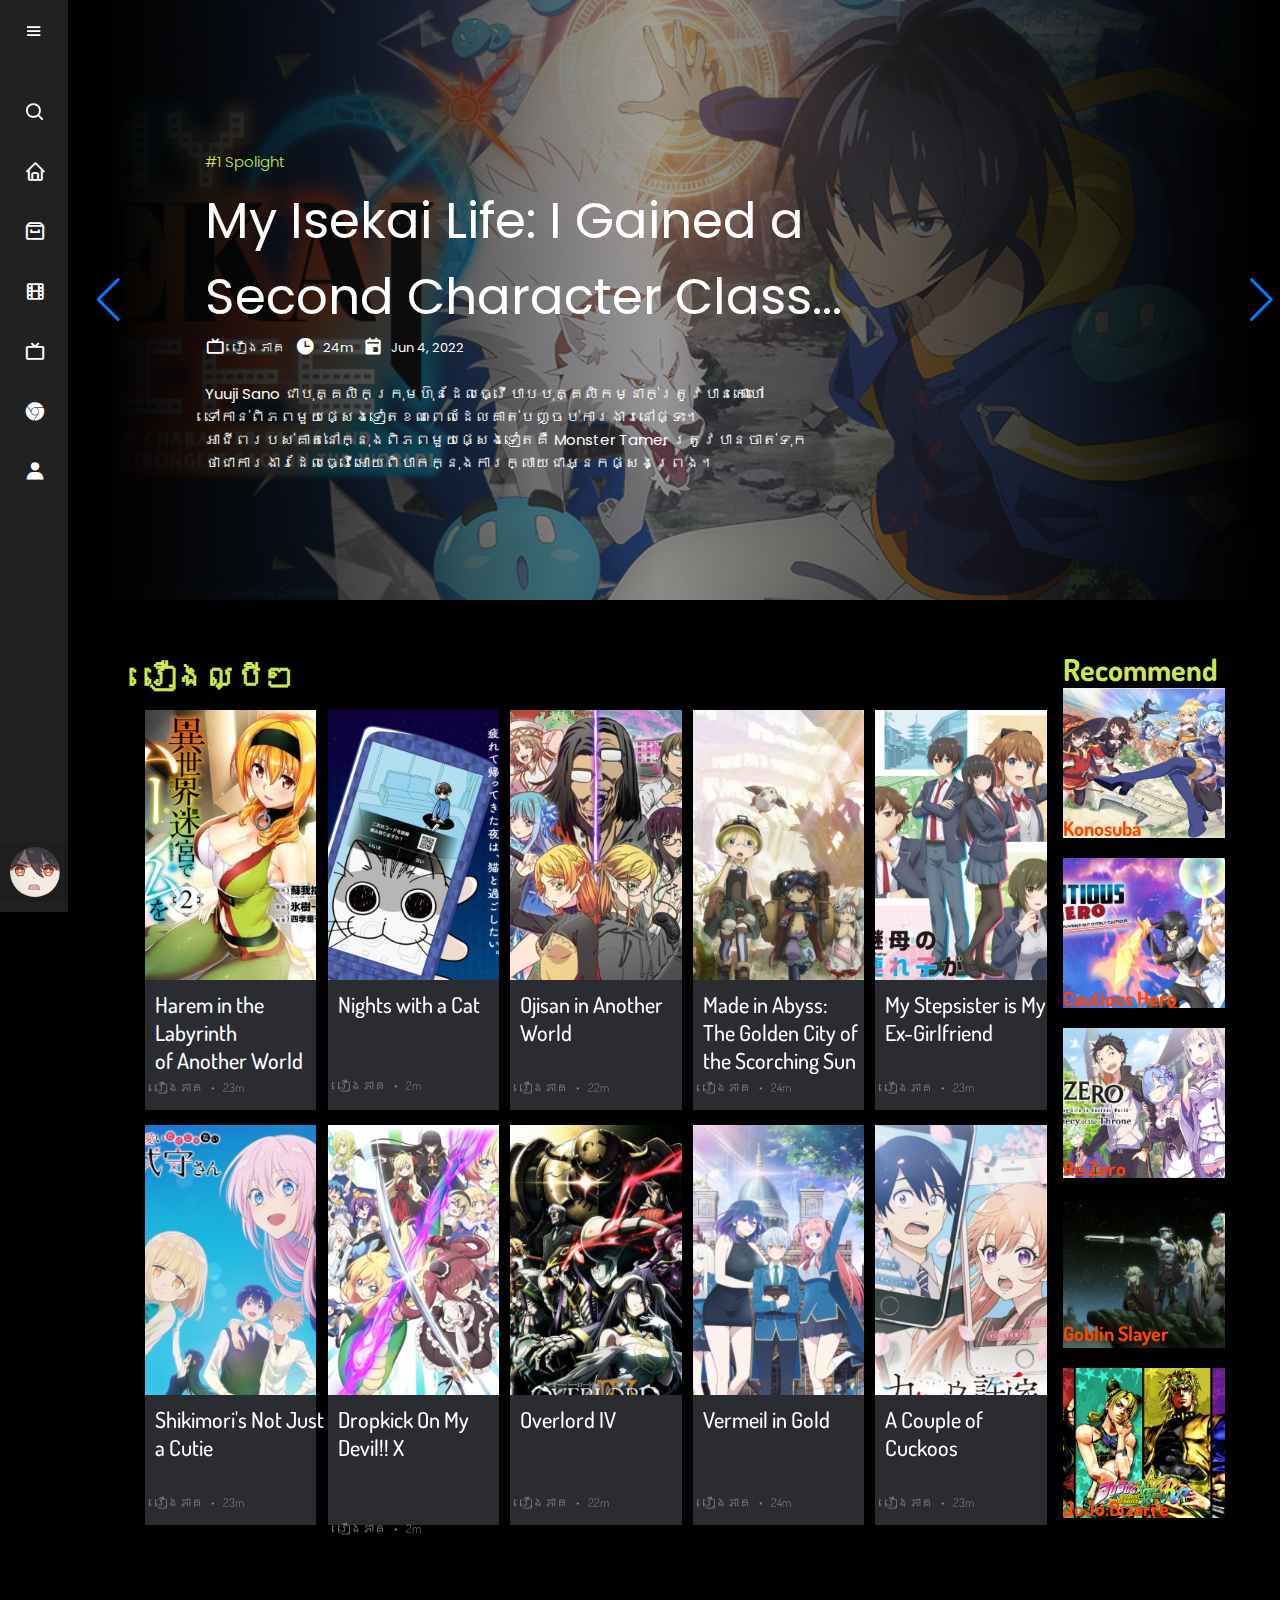
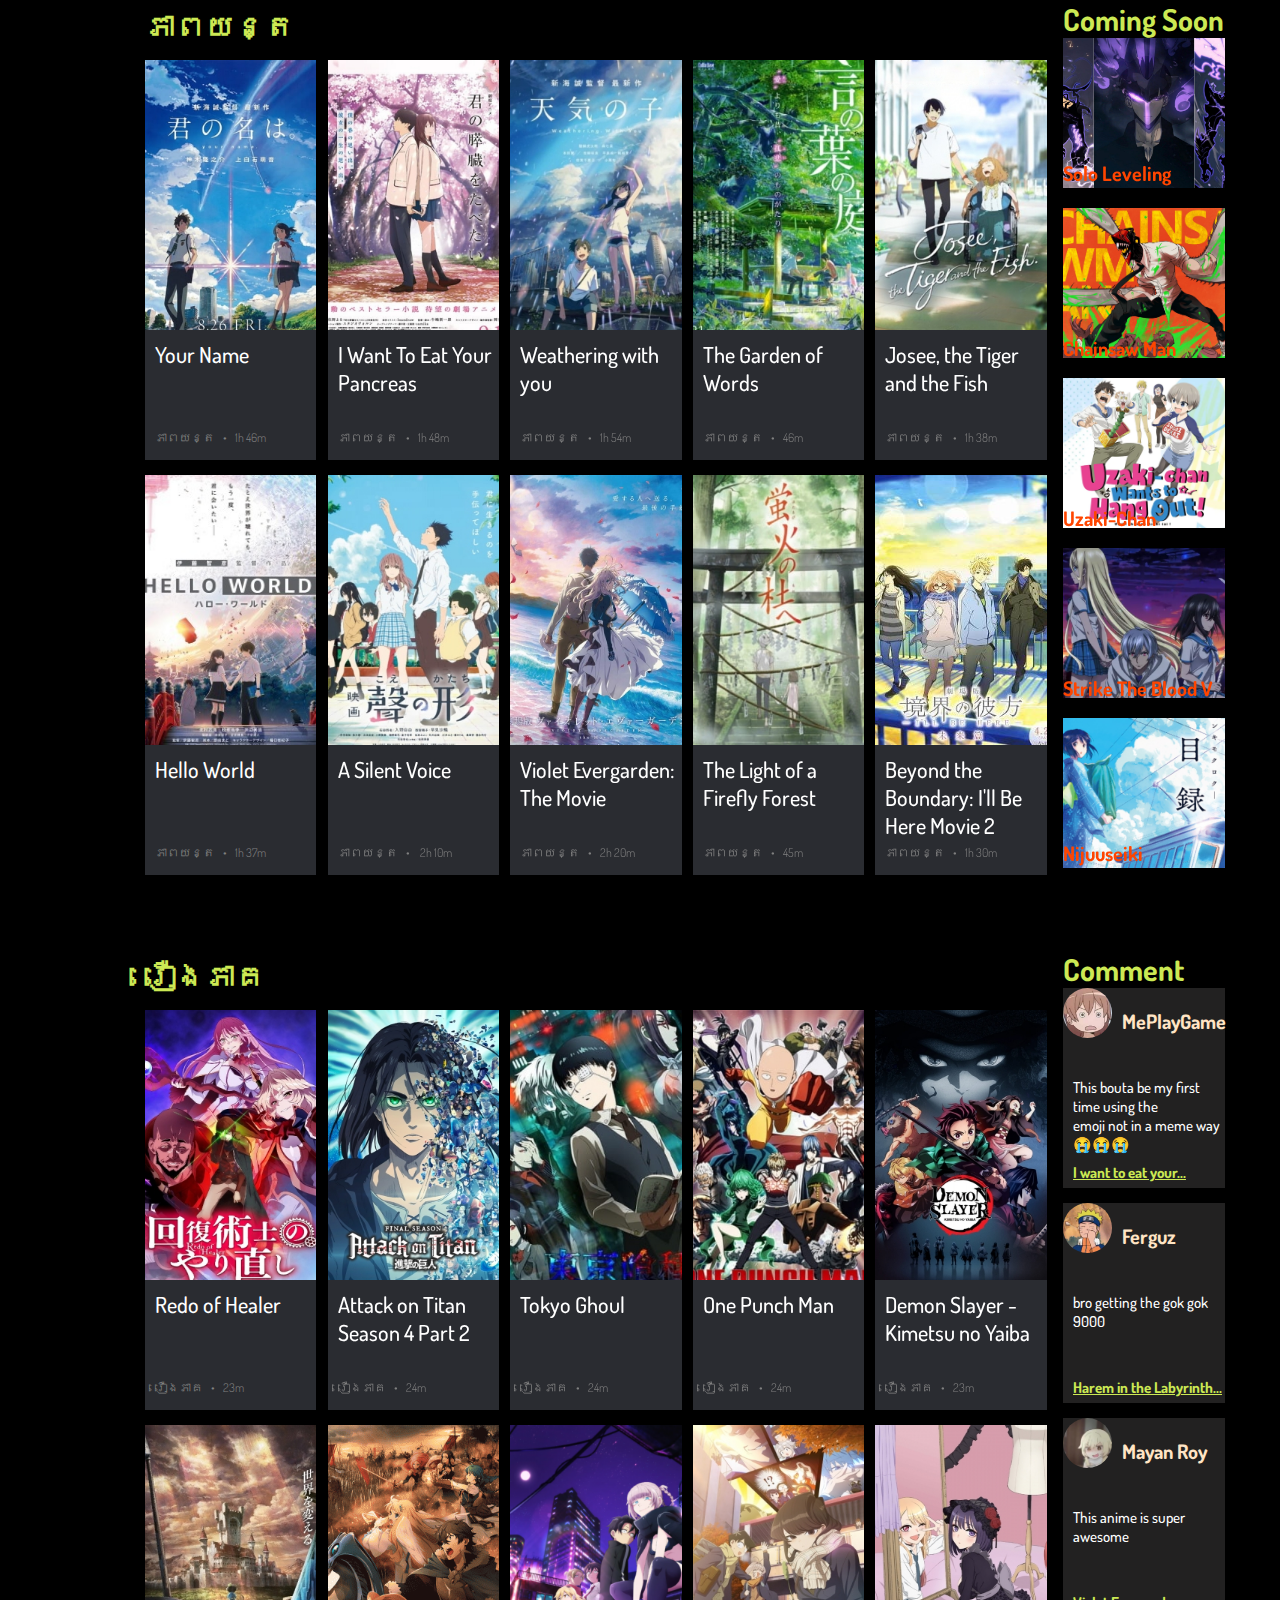
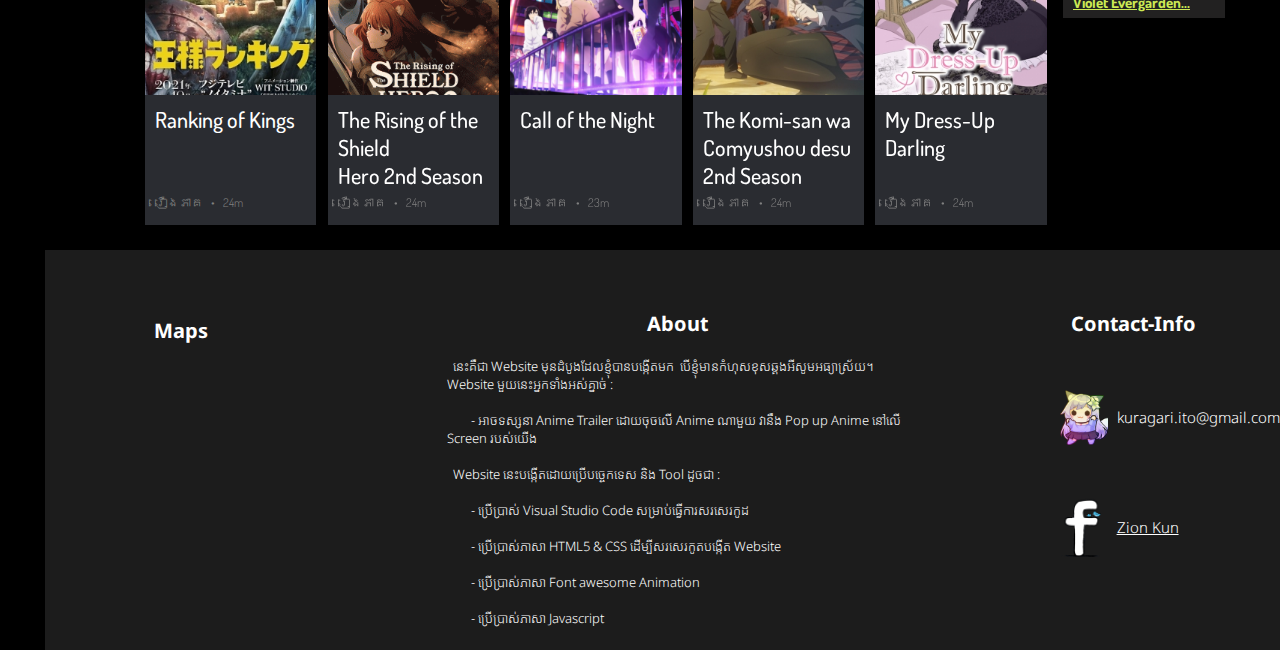
==== commit 80394969: "update" ====
--- a/index.html
+++ b/index.html
@@ -66,6 +66,13 @@
           </a>
           <span class="tooltip">Visit Us</span>
         </li>
+        <li>
+          <a href="about/about.html">
+            <i class="bx bxs-user"></i>
+            <span class="links-name">About</span>
+          </a>
+          <span class="tooltip">About Me</span>
+        </li>
       </ul>
       <a href="#aboutme" class="profile-content">
         <div class="profile">
@@ -971,7 +978,7 @@
                     class="border-text1"
                     data-jname="Josee, the Tiger and the Fish"
                   >
-                    <h1>Josee, the Tiger and<br />the Fish</h1>
+                    <h1>Josee, the Tiger <br />and the Fish</h1>
                     <p>
                       ភាពយន្ត&nbsp;&nbsp;&nbsp;&nbsp;•&nbsp;&nbsp;&nbsp;&nbsp;1h
                       38m
@@ -1201,7 +1208,7 @@
                     class="border-text1"
                     data-jname="Beyond the Boundary: I'll Be Here Movie 2 - Future"
                   >
-                    <h1>Beyond the Boundary: I'll Be Here Movie 2 - Future</h1>
+                    <h1>Beyond the Boundary: I'll Be Here Movie 2</h1>
                     <p>
                       ភាពយន្ត&nbsp;&nbsp;&nbsp;&nbsp;•&nbsp;&nbsp;&nbsp;&nbsp;1h
                       30m
@@ -1760,7 +1767,7 @@
                     />
                   </div>
                   <div class="animetitle1" data-jname="JoJo:Bizarre Adventure">
-                    <h1>JoJo:Bizarre Adventure</h1>
+                    <h1>JoJo:Bizarre</h1>
                   </div>
                   <div class="blurs5"></div>
                 </a>
@@ -1824,7 +1831,7 @@
                     <img src="img/03(soon).webp" alt="Uzaki-Chan" />
                   </div>
                   <div class="animetitle1" data-jname="Uzaki-Chan">
-                    <h1>Uzaki-Chan 2nd Season</h1>
+                    <h1>Uzaki-Chan</h1>
                   </div>
                   <div class="blurs8"></div>
                 </a>
@@ -1868,7 +1875,7 @@
                     class="animetitle1"
                     data-jname="Nijuuseiki Denki Mokuroku"
                   >
-                    <h1>Nijuuseiki Denki Mokuroku</h1>
+                    <h1>Nijuuseiki</h1>
                   </div>
                   <div class="blurs10"></div>
                 </a>
@@ -1894,7 +1901,7 @@
                     <img src="img/pf1.jpg" alt="pf1" />
                   </div>
                   <div class="name1">
-                    <h1>MePlayGamez</h1>
+                    <h1>MePlayGame</h1>
                   </div>
                 </div>
                 <div class="cmts">
@@ -1904,7 +1911,7 @@
                   </h1>
                 </div>
                 <a href="#pancreas" class="anime-link">
-                  <h1>I want to eat your pancreas</h1>
+                  <h1>I want to eat your...</h1>
                 </a>
               </div>
               <div class="cmt2">
@@ -1920,7 +1927,7 @@
                   <h1>bro getting the gok gok 9000</h1>
                 </div>
                 <a href="#harem" class="anime-link">
-                  <h1>Harem in the Labyrinth of Another...</h1>
+                  <h1>Harem in the Labyrinth...</h1>
                 </a>
               </div>
               <div class="cmt3">
@@ -1936,7 +1943,7 @@
                   <h1>This anime is super awesome</h1>
                 </div>
                 <a href="#violet" class="anime-link">
-                  <h1>Violet Evergarden: The Movie</h1>
+                  <h1>Violet Evergarden...</h1>
                 </a>
               </div>
             </div>
@@ -2005,7 +2012,11 @@
             <img src="img/animated2.gif" alt="animated2" />
           </div>
           <div class="facebook1">
-            <a href="https://web.facebook.com/itooowoo" class="facebook2" target="_blank">
+            <a
+              href="https://web.facebook.com/itooowoo"
+              class="facebook2"
+              target="_blank"
+            >
               <h1>Zion Kun</h1>
             </a>
           </div>
--- a/css/style.css
+++ b/css/style.css
@@ -212,7 +212,7 @@
     top: 50%;
 }
 .main-content{
-    width: 95%;
+    width: 1200px;
     height: 3450px;
     left: 85px;
     position: relative;
@@ -222,7 +222,7 @@
 
 /* swiper start*/
 .swiper {
-    width: 100%;
+    width: 1200px;
     margin: auto;
     height: 600px;
   }
@@ -371,77 +371,77 @@
 }
 .smallboxa1 .drop-out1{
     position: absolute;
-    width: 17%;
+    width: 25%;
     height: 12%;
     top: 250px;
     left: 120px;
     background-color: rgb(56, 57, 61);
     border-radius: 10px;
-    opacity: 0;
+    display: none;
     z-index: 999;
 }
 .smallboxa2 .drop-out2{
     position: absolute;
-    width: 17%;
+    width: 25%;
     height: 12%;
     top: 250px;
-    left: 400px;
+    left: 300px;
     background-color: rgb(56, 57, 61);
     border-radius: 10px;
-    opacity: 0;
+    display: none;
     z-index: 999;
 }
 .smallboxa3 .drop-out3{
     position: absolute;
-    width: 17%;
+    width: 25%;
     height: 12%;
     top: 250px;
-    left: 670px;
+    left: 470px;
     background-color: rgb(56, 57, 61);
     border-radius: 10px;
-    opacity: 0;
+    display: none;
     z-index: 999;
 }
 .smallboxa4 .drop-out4{
     position: absolute;
-    width: 17%;
+    width: 25%;
     height: 12%;
     top: 250px;
-    left: 950px;
+    left: 650px;
     background-color: rgb(56, 57, 61);
     border-radius: 10px;
-    opacity: 0;
+    display: none;
     z-index: 999;
 }
 .smallboxa5 .drop-out5{
     position: absolute;
-    width: 17%;
+    width: 25%;
     height: 12%;
     top: 250px;
-    left: 1230px;
+    left: 830px;
     background-color: rgb(56, 57, 61);
     border-radius: 10px;
-    opacity: 0;
+    display: none;
     z-index: 999;
 }
 .smallboxa1:hover .drop-out1{
-    opacity: 1;
+    display: block;
     transition: .5s;
 }
 .smallboxa2:hover .drop-out2{
-    opacity: 1;
+    display: block;
     transition: .5s;
 }
 .smallboxa3:hover .drop-out3{
-    opacity: 1;
+    display: block;
     transition: .5s;
 }
 .smallboxa4:hover .drop-out4{
-    opacity: 1;
+    display: block;
     transition: .5s;
 }
 .smallboxa5:hover .drop-out5{
-    opacity: 1;
+    display: block;
     transition: .5s;
 }
 .smallboxa1 .anime-cover, .smallboxa2 .anime-cover, .smallboxa3 .anime-cover, .smallboxa4 .anime-cover, .smallboxa5 .anime-cover{
@@ -815,77 +815,77 @@
 }
 .smallboxb1 .drop-out1{
     position: absolute;
-    width: 17%;
+    width: 25%;
     height: 12%;
     top: 650px;
     left: 120px;
     background-color: rgb(56, 57, 61);
     border-radius: 10px;
-    opacity: 0;
+    display: none;
     z-index: 999;
 }
 .smallboxb2 .drop-out2{
     position: absolute;
-    width: 17%;
+    width: 25%;
     height: 12%;
     top: 650px;
-    left: 400px;
+    left: 300px;
     background-color: rgb(56, 57, 61);
     border-radius: 10px;
-    opacity: 0;
+    display: none;
     z-index: 999;
 }
 .smallboxb3 .drop-out3{
     position: absolute;
-    width: 17%;
+    width: 25%;
     height: 12%;
     top: 650px;
-    left: 670px;
+    left: 470px;
     background-color: rgb(56, 57, 61);
     border-radius: 10px;
-    opacity: 0;
+    display: none;
     z-index: 999;
 }
 .smallboxb4 .drop-out4{
     position: absolute;
-    width: 17%;
+    width: 25%;
     height: 12%;
     top: 650px;
-    left: 950px;
+    left: 650px;
     background-color: rgb(56, 57, 61);
     border-radius: 10px;
-    opacity: 0;
+    display: none;
     z-index: 999;
 }
 .smallboxb5 .drop-out5{
     position: absolute;
-    width: 17%;
+    width: 25%;
     height: 12%;
     top: 650px;
-    left: 1230px;
+    left: 830px;
     background-color: rgb(56, 57, 61);
     border-radius: 10px;
-    opacity: 0;
+    display: none;
     z-index: 999;
 }
 .smallboxb1:hover .drop-out1{
-    opacity: 1;
+    display: block;
     transition: .5s;
 }
 .smallboxb2:hover .drop-out2{
-    opacity: 1;
+    display: block;
     transition: .5s;
 }
 .smallboxb3:hover .drop-out3{
-    opacity: 1;
+    display: block;
     transition: .5s;
 }
 .smallboxb4:hover .drop-out4{
-    opacity: 1;
+    display: block;
     transition: .5s;
 }
 .smallboxb5:hover .drop-out5{
-    opacity: 1;
+    display: block;
     transition: .5s;
 }
 .smallboxb1 .anime-cover, .smallboxb2 .anime-cover, .smallboxb3 .anime-cover, .smallboxb4 .anime-cover, .smallboxb5 .anime-cover{
@@ -1275,77 +1275,77 @@
 }
 .smallboxc1 .drop-out1{
     position: absolute;
-    width: 17%;
+    width: 25%;
     height: 12%;
     top: 1150px;
     left: 120px;
     background-color: rgb(56, 57, 61);
     border-radius: 10px;
-    opacity: 0;
+    display: none;
     z-index: 999;
 }
 .smallboxc2 .drop-out2{
     position: absolute;
-    width: 17%;
+    width: 25%;
     height: 12%;
     top: 1150px;
-    left: 400px;
+    left: 300px;
     background-color: rgb(56, 57, 61);
     border-radius: 10px;
-    opacity: 0;
+    display: none;
     z-index: 999;
 }
 .smallboxc3 .drop-out3{
     position: absolute;
-    width: 17%;
+    width: 25%;
     height: 12%;
     top: 1150px;
-    left: 670px;
+    left: 470px;
     background-color: rgb(56, 57, 61);
     border-radius: 10px;
-    opacity: 0;
+    display: none;
     z-index: 999;
 }
 .smallboxc4 .drop-out4{
     position: absolute;
-    width: 17%;
+    width: 25%;
     height: 12%;
     top: 1150px;
-    left: 950px;
+    left: 650px;
     background-color: rgb(56, 57, 61);
     border-radius: 10px;
-    opacity: 0;
+    display: none;
     z-index: 999;
 }
 .smallboxc5 .drop-out5{
     position: absolute;
-    width: 17%;
+    width: 25%;
     height: 12%;
     top: 1150px;
-    left: 1230px;
+    left: 830px;
     background-color: rgb(56, 57, 61);
     border-radius: 10px;
-    opacity: 0;
+    display: none;
     z-index: 999;
 }
 .smallboxc1:hover .drop-out1{
-    opacity: 1;
+    display: block;
     transition: .5s;
 }
 .smallboxc2:hover .drop-out2{
-    opacity: 1;
+    display: block;
     transition: .5s;
 }
 .smallboxc3:hover .drop-out3{
-    opacity: 1;
+    display: block;
     transition: .5s;
 }
 .smallboxc4:hover .drop-out4{
-    opacity: 1;
+    display: block;
     transition: .5s;
 }
 .smallboxc5:hover .drop-out5{
-    opacity: 1;
+    display: block;
     transition: .5s;
 }
 .smallboxc1 .anime-cover, .smallboxc2 .anime-cover, .smallboxc3 .anime-cover, .smallboxc4 .anime-cover, .smallboxc5 .anime-cover{
@@ -1693,77 +1693,77 @@
 }
 .smallboxd1 .drop-out1{
     position: absolute;
-    width: 17%;
+    width: 25%;
     height: 12%;
     top: 1550px;
     left: 120px;
     background-color: rgb(56, 57, 61);
     border-radius: 10px;
-    opacity: 0;
+    display: none;
     z-index: 999;
 }
 .smallboxd2 .drop-out2{
     position: absolute;
-    width: 17%;
+    width: 25%;
     height: 12%;
     top: 1550px;
-    left: 400px;
+    left: 300px;
     background-color: rgb(56, 57, 61);
     border-radius: 10px;
-    opacity: 0;
+    display: none;
     z-index: 999;
 }
 .smallboxd3 .drop-out3{
     position: absolute;
-    width: 17%;
+    width: 25%;
     height: 12%;
     top: 1550px;
-    left: 670px;
+    left: 470px;
     background-color: rgb(56, 57, 61);
     border-radius: 10px;
-    opacity: 0;
+    display: none;
     z-index: 999;
 }
 .smallboxd4 .drop-out4{
     position: absolute;
-    width: 17%;
+    width: 25%;
     height: 12%;
     top: 1550px;
-    left: 950px;
+    left: 650px;
     background-color: rgb(56, 57, 61);
     border-radius: 10px;
-    opacity: 0;
+    display: none;
     z-index: 999;
 }
 .smallboxd5 .drop-out5{
     position: absolute;
-    width: 17%;
+    width: 25%;
     height: 12%;
     top: 1550px;
-    left: 1230px;
+    left: 830px;
     background-color: rgb(56, 57, 61);
     border-radius: 10px;
-    opacity: 0;
+    display: none;
     z-index: 999;
 }
 .smallboxd1:hover .drop-out1{
-    opacity: 1;
+    display: block;
     transition: .5s;
 }
 .smallboxd2:hover .drop-out2{
-    opacity: 1;
+    display: block;
     transition: .5s;
 }
 .smallboxd3:hover .drop-out3{
-    opacity: 1;
+    display: block;
     transition: .5s;
 }
 .smallboxd4:hover .drop-out4{
-    opacity: 1;
+    display: block;
     transition: .5s;
 }
 .smallboxd5:hover .drop-out5{
-    opacity: 1;
+    display: block;
     transition: .5s;
 }
 .smallboxd1 .anime-cover, .smallboxd2 .anime-cover, .smallboxd3 .anime-cover, .smallboxd4 .anime-cover, .smallboxd5 .anime-cover{
@@ -2126,77 +2126,77 @@
 }
 .smallboxe1 .drop-out1{
     position: absolute;
-    width: 17%;
+    width: 25%;
     height: 12%;
     top: 2050px;
     left: 120px;
     background-color: rgb(56, 57, 61);
     border-radius: 10px;
-    opacity: 0;
+    display: none;
     z-index: 999;
 }
 .smallboxe2 .drop-out2{
     position: absolute;
-    width: 17%;
+    width: 25%;
     height: 12%;
     top: 2050px;
-    left: 400px;
+    left: 300px;
     background-color: rgb(56, 57, 61);
     border-radius: 10px;
-    opacity: 0;
+    display: none;
     z-index: 999;
 }
 .smallboxe3 .drop-out3{
     position: absolute;
-    width: 17%;
+    width: 25%;
     height: 12%;
     top: 2050px;
-    left: 670px;
+    left: 470px;
     background-color: rgb(56, 57, 61);
     border-radius: 10px;
-    opacity: 0;
+    display: none;
     z-index: 999;
 }
 .smallboxe4 .drop-out4{
     position: absolute;
-    width: 17%;
+    width: 25%;
     height: 12%;
     top: 2050px;
-    left: 950px;
+    left: 650px;
     background-color: rgb(56, 57, 61);
     border-radius: 10px;
-    opacity: 0;
+    display: none;
     z-index: 999;
 }
 .smallboxe5 .drop-out5{
     position: absolute;
-    width: 17%;
+    width: 25%;
     height: 12%;
     top: 2050px;
-    left: 1230px;
+    left: 830px;
     background-color: rgb(56, 57, 61);
     border-radius: 10px;
-    opacity: 0;
+    display: none;
     z-index: 999;
 }
 .smallboxe1:hover .drop-out1{
-    opacity: 1;
+    display: block;
     transition: .5s;
 }
 .smallboxe2:hover .drop-out2{
-    opacity: 1;
+    display: block;
     transition: .5s;
 }
 .smallboxe3:hover .drop-out3{
-    opacity: 1;
+    display: block;
     transition: .5s;
 }
 .smallboxe4:hover .drop-out4{
-    opacity: 1;
+    display: block;
     transition: .5s;
 }
 .smallboxe5:hover .drop-out5{
-    opacity: 1;
+    display: block;
     transition: .5s;
 }
 .smallboxe1 .anime-cover, .smallboxe2 .anime-cover, .smallboxe3 .anime-cover, .smallboxe4 .anime-cover, .smallboxe5 .anime-cover{
@@ -2544,77 +2544,77 @@
 }
 .smallboxf1 .drop-out1{
     position: absolute;
-    width: 17%;
+    width: 25%;
     height: 12%;
     top: 2550px;
     left: 120px;
     background-color: rgb(56, 57, 61);
     border-radius: 10px;
-    opacity: 0;
+    display: none;
     z-index: 999;
 }
 .smallboxf2 .drop-out2{
     position: absolute;
-    width: 17%;
+    width: 25%;
     height: 12%;
     top: 2550px;
-    left: 400px;
+    left: 300px;
     background-color: rgb(56, 57, 61);
     border-radius: 10px;
-    opacity: 0;
+    display: none;
     z-index: 999;
 }
 .smallboxf3 .drop-out3{
     position: absolute;
-    width: 17%;
+    width: 25%;
     height: 12%;
     top: 2550px;
-    left: 670px;
+    left: 470px;
     background-color: rgb(56, 57, 61);
     border-radius: 10px;
-    opacity: 0;
+    display: none;
     z-index: 999;
 }
 .smallboxf4 .drop-out4{
     position: absolute;
-    width: 17%;
+    width: 25%;
     height: 12%;
     top: 2550px;
-    left: 950px;
+    left: 650px;
     background-color: rgb(56, 57, 61);
     border-radius: 10px;
-    opacity: 0;
+    display: none;
     z-index: 999;
 }
 .smallboxf5 .drop-out5{
     position: absolute;
-    width: 17%;
+    width: 25%;
     height: 12%;
     top: 2550px;
-    left: 1230px;
+    left: 830px;
     background-color: rgb(56, 57, 61);
     border-radius: 10px;
-    opacity: 0;
+    display: none;
     z-index: 999;
 }
 .smallboxf1:hover .drop-out1{
-    opacity: 1;
+    display: block;
     transition: .5s;
 }
 .smallboxf2:hover .drop-out2{
-    opacity: 1;
+    display: block;
     transition: .5s;
 }
 .smallboxf3:hover .drop-out3{
-    opacity: 1;
+    display: block;
     transition: .5s;
 }
 .smallboxf4:hover .drop-out4{
-    opacity: 1;
+    display: block;
     transition: .5s;
 }
 .smallboxf5:hover .drop-out5{
-    opacity: 1;
+    display: block;
     transition: .5s;
 }
 .smallboxf1 .anime-cover, .smallboxf2 .anime-cover, .smallboxf3 .anime-cover, .smallboxf4 .anime-cover, .smallboxf5 .anime-cover{
@@ -3433,7 +3433,7 @@
 }
 .name-pf .pf1{
     width: 30%;
-    height: 70px;
+    height: 50px;
     border-radius: 50%;
 }
 .pf1 img{
@@ -3506,9 +3506,9 @@
 /* rightside */
 /* footer */
 .footer{
-    width: 96.5%;
+    width: 1320px;
     margin-left: 3.5%;
-    height: 300px;
+    height: 400px;
     background-color: rgba(48, 48, 48, 0.575);
     position: absolute;
     display: flex;
@@ -3540,6 +3540,8 @@
 .footer .aboutweb{
     width: 35%;
     height: 280px;
+    position: relative;
+    left: 70px;
 }
 .aboutweb h1{
     color: white;
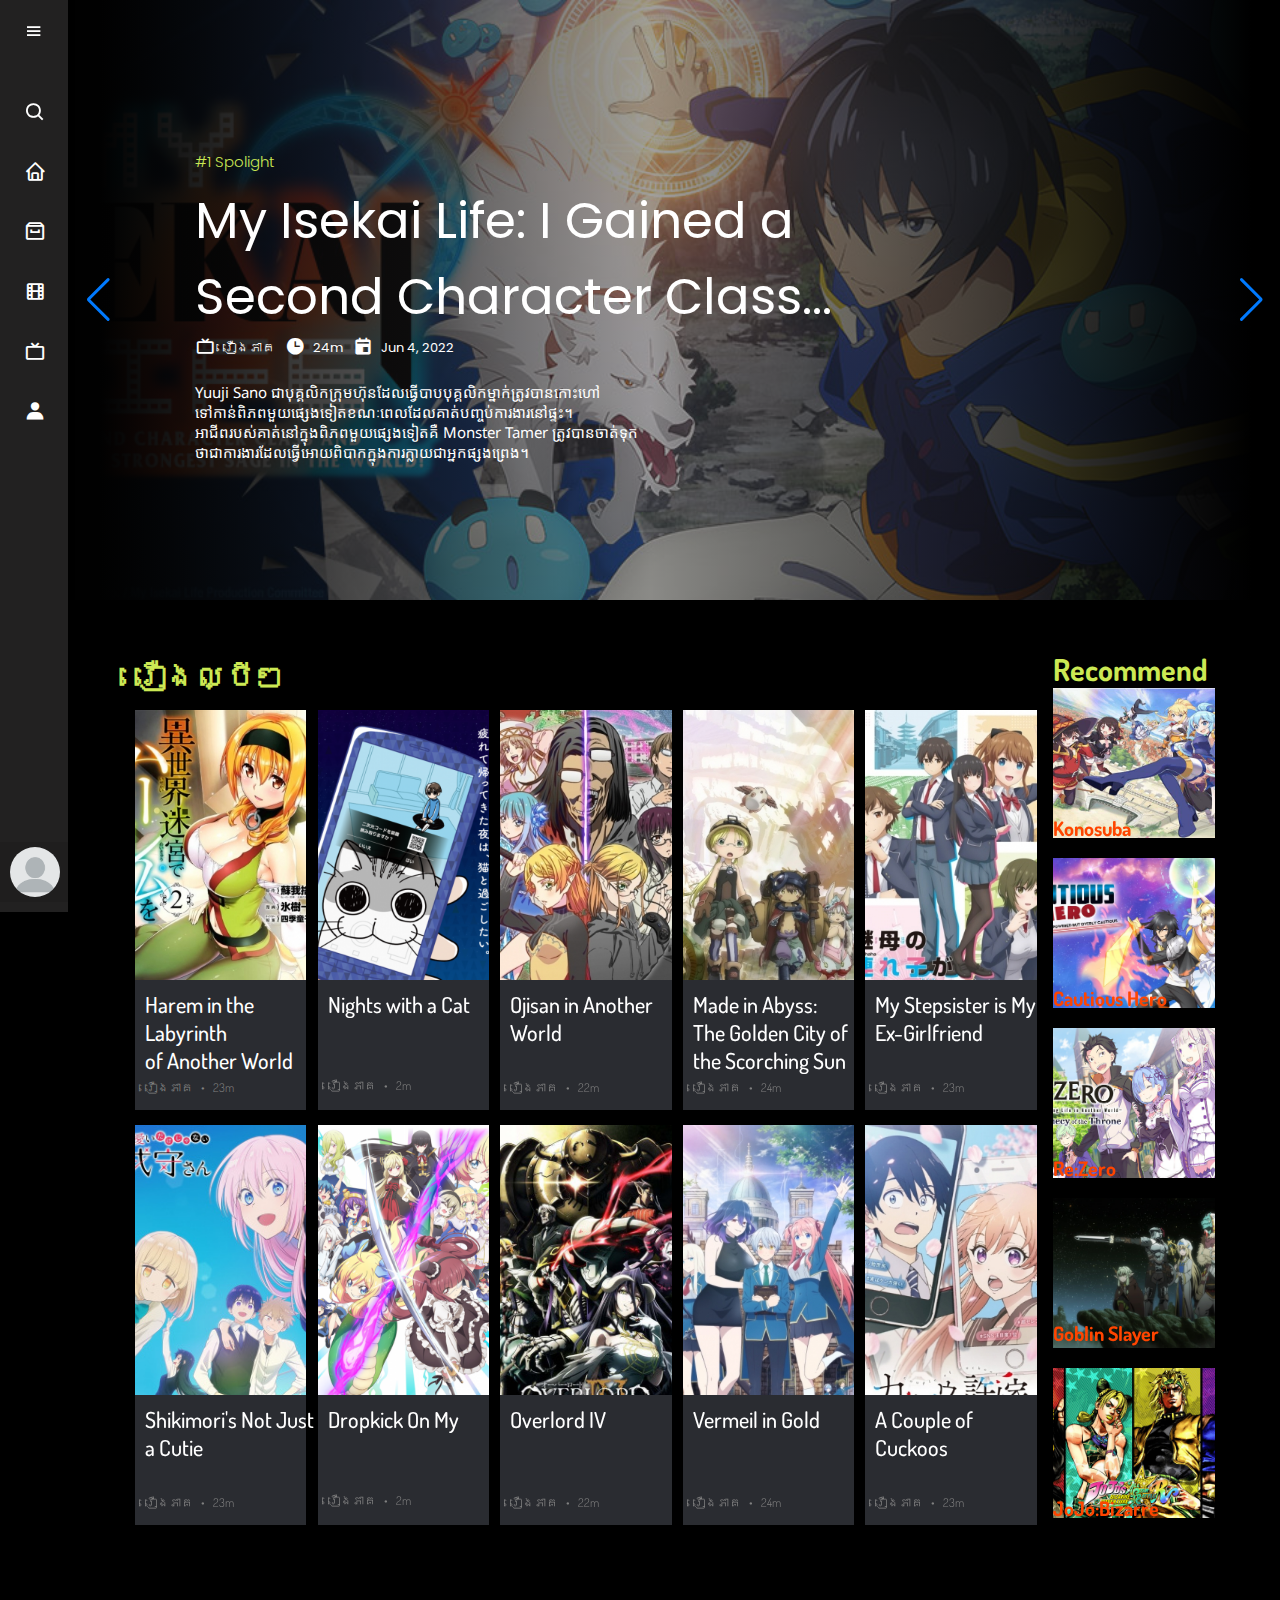
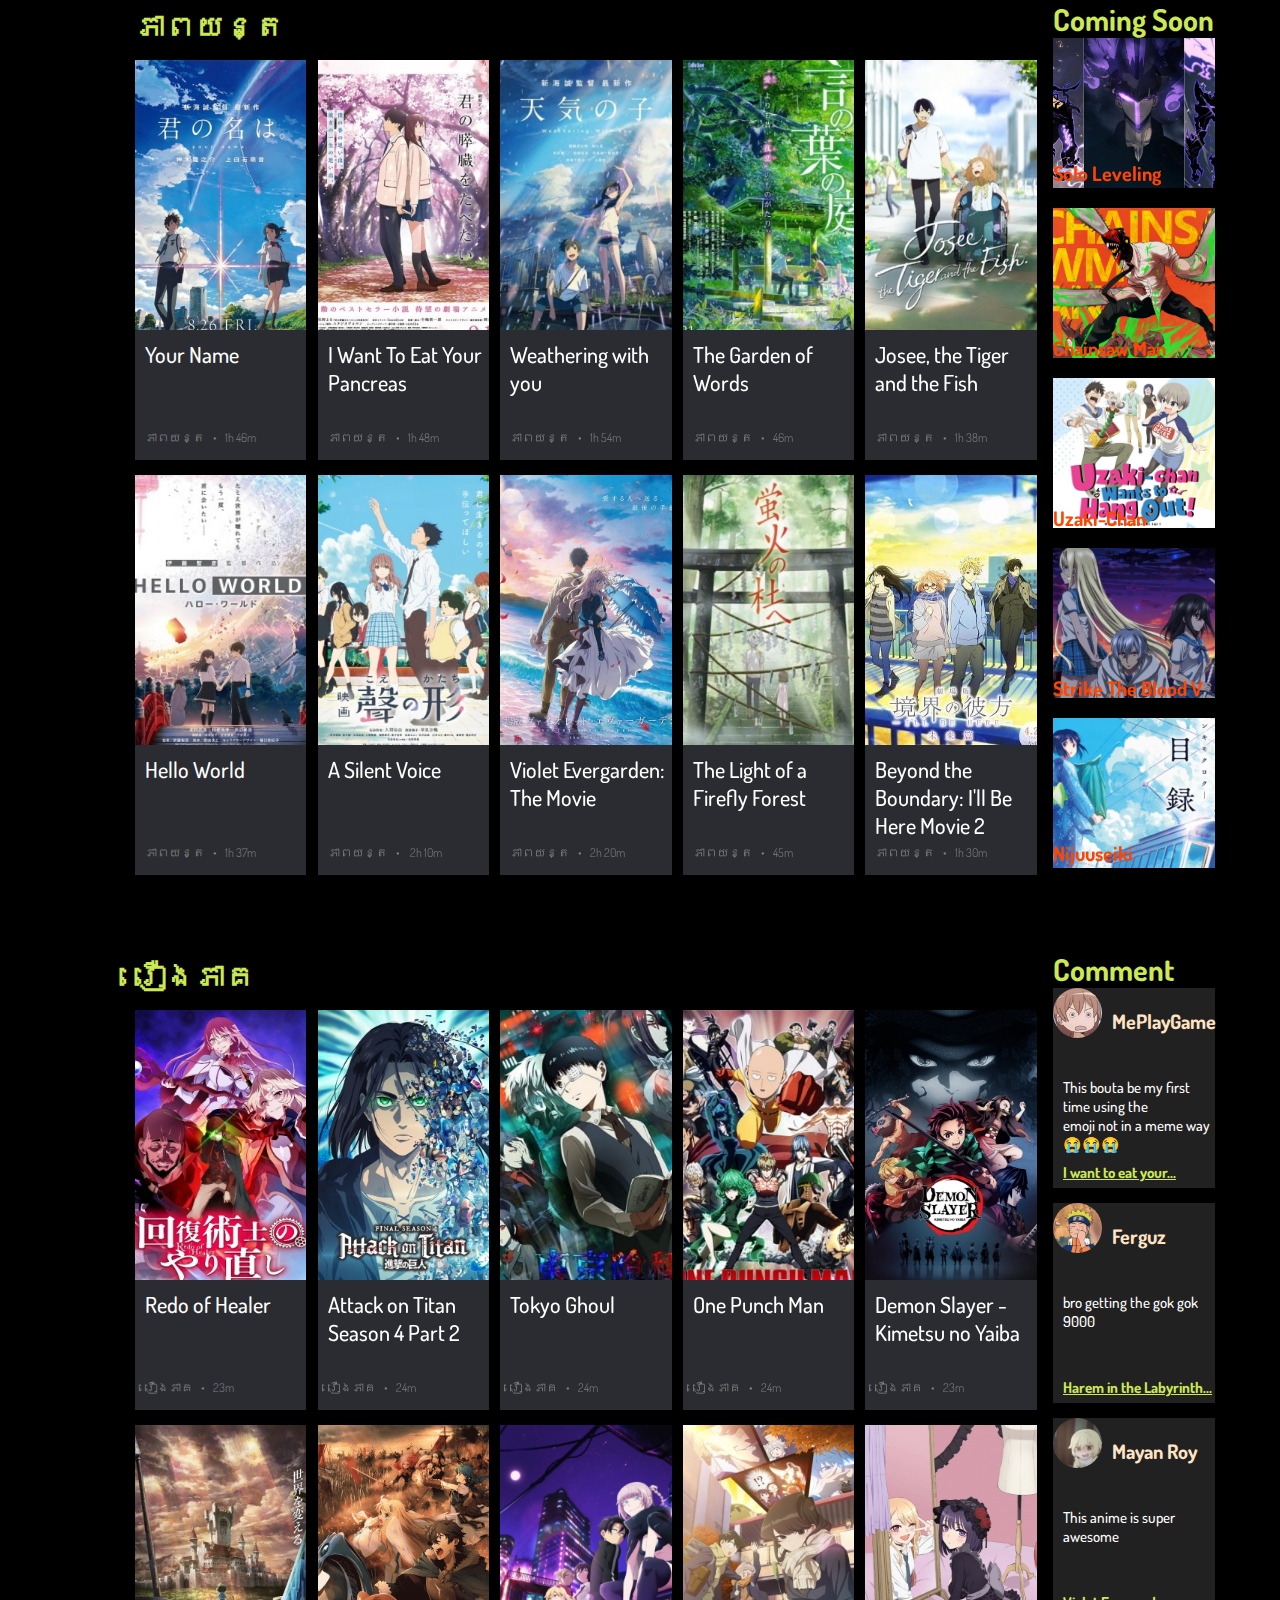
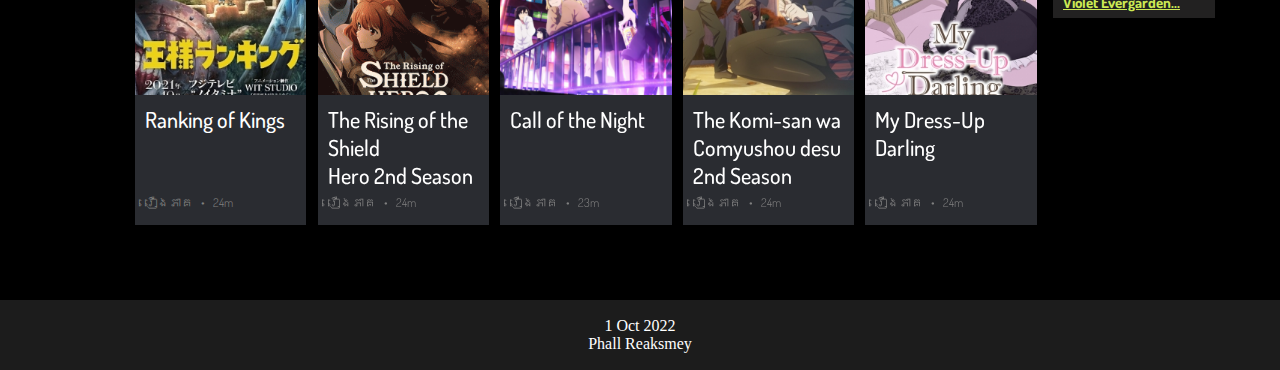
==== commit 4be46a45: "update" ====
--- a/index.html
+++ b/index.html
@@ -60,28 +60,21 @@
           <span class="tooltip">រឿងភាគ</span>
         </li>
         <li>
-          <a href="http://training.antkh.com/" target="_blank">
-            <i class="bx bxl-chrome"></i>
-            <span class="links-name">Visit</span>
-          </a>
-          <span class="tooltip">Visit Us</span>
-        </li>
-        <li>
-          <a href="about/about.html">
+          <a href="#movies" id="about_me">
             <i class="bx bxs-user"></i>
             <span class="links-name">About</span>
           </a>
           <span class="tooltip">About Me</span>
         </li>
       </ul>
-      <a href="#aboutme" class="profile-content">
+      <a href="#movies" class="profile-content" id="pfp_button">
         <div class="profile">
           <div class="profile-details">
             <img src="img/me.jpg" alt="me" />
           </div>
           <div class="name-job">
-            <div class="name">Phall Reaksmey</div>
-            <div class="job">Project 2022</div>
+            <div class="name">User</div>
+            <div class="job">Information</div>
           </div>
         </div>
       </a>
@@ -326,6 +319,67 @@
       </div>
       <!-- swiper end -->
 
+      <div class="bg-modal">
+        <div class="modal-content">
+          <div class="close-btn">+</div>
+          <img src="img/me.jpg" alt="pfp" />
+          <form action="">
+            <input type="text" placeholder="Name" />
+            <input type="text" placeholder="Email" />
+            <a href="" style="font-family: 'Poppins', sans-serif">Submit</a>
+          </form>
+        </div>
+      </div>
+
+      <div class="bg-modals">
+        <div class="modal-contents">
+          <div class="close-btns">+</div>
+          <h1>About</h1>
+          <p>
+            &nbsp;&nbsp;នេះគឺជា Website
+            មុនដំបូងដែលខ្ញុំបានបង្កើតមក&nbsp;&nbsp;បើខ្ញុំមានកំហុសខុសឆ្គងអី្វសូមអធ្យាស្រ័យ។​
+            &nbsp;Website មួយនេះអ្នកទាំងអស់គ្នាអាច :
+            <br />
+            <br />
+            &nbsp;&nbsp;&nbsp;&nbsp;&nbsp;&nbsp;&nbsp;&nbsp;- អាចទស្សនា Anime
+            Trailer ដោយចុចលើ Anime ណាមួយ វានឹង Pop up Anime នៅលើ Screen របស់យើង
+            <br />
+            <br />
+            &nbsp;&nbsp;Website នេះបង្កើតដោយប្រើបច្ចេកទេស និង Tool ដូចជា :
+            <br />
+            <br />
+            &nbsp;&nbsp;&nbsp;&nbsp;&nbsp;&nbsp;&nbsp;&nbsp;- ប្រើប្រាស់ Visual
+            Studio Code សម្រាប់ធ្វើការសរសេរកូដ
+            <br />
+            <br />
+            &nbsp;&nbsp;&nbsp;&nbsp;&nbsp;&nbsp;&nbsp;&nbsp;- ប្រើប្រាស់ភាសា
+            HTML5 & CSS ដើម្បីសរសេរកូតបង្កើត Website
+            <br />
+            <br />
+            &nbsp;&nbsp;&nbsp;&nbsp;&nbsp;&nbsp;&nbsp;&nbsp;- ប្រើប្រាស់ភាសា
+            Javascript
+          </p>
+          <br />
+          <h2>Contact Info</h2>
+          <p>&nbsp;&nbsp;Email : kuragari.ito@gmail.com</p>
+          <br />
+          <a href="https://web.facebook.com/itooowoo">
+            &nbsp;&nbsp;Facebook:
+            <p style="padding-left: 5px">Zion Kun</p>
+          </a>
+          <div class="gmap">
+            <iframe
+              src="https://www.google.com/maps/embed?pb=!1m18!1m12!1m3!1d3908.715820551122!2d104.88807151528704!3d11.57221834716324!2m3!1f0!2f0!3f0!3m2!1i1024!2i768!4f13.1!3m3!1m2!1s0x3109519e706d9cdf%3A0xb0bf13884e6cd05f!2sANT%20Technology%20Training%20Center!5e0!3m2!1sen!2skh!4v1662633314245!5m2!1sen!2skh"
+              width="600"
+              height="450"
+              style="border: 0"
+              allowfullscreen=""
+              loading="lazy"
+              referrerpolicy="no-referrer-when-downgrade"
+            ></iframe>
+          </div>
+        </div>
+      </div>
       <div class="anime-content">
         <!-- latest-recommend start -->
         <div class="leftside">
@@ -637,7 +691,7 @@
                     class="border-text2"
                     data-jname="Dropkick On My Devil!! X"
                   >
-                    <h1>Dropkick On My Devil!! X</h1>
+                    <h1>Dropkick On My</h1>
                     <p>
                       រឿងភាគ&nbsp;&nbsp;&nbsp;&nbsp;•&nbsp;&nbsp;&nbsp;&nbsp;2m
                     </p>
@@ -1953,79 +2007,17 @@
       </div>
       <!-- latest-recommend end -->
     </div>
-    <div class="footer" id="aboutme">
-      <div class="maps">
-        <h1>Maps</h1>
-        <iframe
-          src="https://www.google.com/maps/embed?pb=!1m18!1m12!1m3!1d3908.715820551122!2d104.88807151528704!3d11.57221834716324!2m3!1f0!2f0!3f0!3m2!1i1024!2i768!4f13.1!3m3!1m2!1s0x3109519e706d9cdf%3A0xb0bf13884e6cd05f!2sANT%20Technology%20Training%20Center!5e0!3m2!1sen!2skh!4v1662633314245!5m2!1sen!2skh"
-          width="600"
-          height="450"
-          style="border: 0"
-          allowfullscreen=""
-          loading="lazy"
-          referrerpolicy="no-referrer-when-downgrade"
-        ></iframe>
-      </div>
-      <div class="aboutweb">
-        <h1>About</h1>
-        <p>
-          &nbsp;&nbsp;នេះគឺជា Website
-          មុនដំបូងដែលខ្ញុំបានបង្កើតមក&nbsp;&nbsp;បើខ្ញុំមានកំហុសខុសឆ្គងអីសូមអធ្យាស្រ័យ។​
-          Website មួយនេះអ្នកទាំងអស់គ្នាច់ :
-          <br />
-          <br />
-          &nbsp;&nbsp;&nbsp;&nbsp;&nbsp;&nbsp;&nbsp;&nbsp;- អាចទស្សនា Anime
-          Trailer ដោយចុចលើ Anime ណាមួយ វានឹង Pop up Anime នៅលើ Screen របស់យើង
-          <br />
-          <br />
-          &nbsp;&nbsp;Website នេះបង្កើតដោយប្រើបច្ចេកទេស និង Tool ដូចជា :
-          <br />
-          <br />
-          &nbsp;&nbsp;&nbsp;&nbsp;&nbsp;&nbsp;&nbsp;&nbsp;- ប្រើប្រាស់ Visual
-          Studio Code សម្រាប់ធ្វើការសរសេរកូដ
-          <br />
-          <br />
-          &nbsp;&nbsp;&nbsp;&nbsp;&nbsp;&nbsp;&nbsp;&nbsp;- ប្រើប្រាស់ភាសា HTML5
-          & CSS ដើម្បីសរសេរកូតបង្កើត Website
-          <br />
-          <br />
-          &nbsp;&nbsp;&nbsp;&nbsp;&nbsp;&nbsp;&nbsp;&nbsp;- ប្រើប្រាស់ភាសា Font
-          awesome Animation
-          <br />
-          <br />
-          &nbsp;&nbsp;&nbsp;&nbsp;&nbsp;&nbsp;&nbsp;&nbsp;- ប្រើប្រាស់ភាសា
-          Javascript
-        </p>
-      </div>
-      <div class="contacts">
-        <h1>Contact-Info</h1>
-        <div class="email-animate">
-          <div class="animated1">
-            <img src="img/animated1.gif" alt="animated1" />
-          </div>
-          <div class="email1">
-            <h1>kuragari.ito@gmail.com</h1>
-          </div>
-        </div>
-        <div class="facebook-animate">
-          <div class="animated2">
-            <img src="img/animated2.gif" alt="animated2" />
-          </div>
-          <div class="facebook1">
-            <a
-              href="https://web.facebook.com/itooowoo"
-              class="facebook2"
-              target="_blank"
-            >
-              <h1>Zion Kun</h1>
-            </a>
-          </div>
-        </div>
-      </div>
+    <div class="footer">
+      <p>
+        1 Oct 2022
+        <br />
+        Phall Reaksmey
+      </p>
     </div>
   </body>
   <script src="js/sidebar.js"></script>
   <script src="https://cdn.jsdelivr.net/npm/swiper/swiper-bundle.min.js"></script>
   <script src="js/swiper.js"></script>
   <script src="js/popuptrailer.js"></script>
+  <script src="js/pfp.js"></script>
 </html>
--- a/css/style.css
+++ b/css/style.css
@@ -214,7 +214,8 @@
 .main-content{
     width: 1200px;
     height: 3450px;
-    left: 85px;
+    left: 35px;
+    margin: auto;
     position: relative;
     transition: all 0.5s ease;
 }
@@ -300,6 +301,7 @@
     font-weight: 400;
     font-size: 15px;
     margin-top: 20px;
+    font-family: 'Noto Sans Khmer', sans-serif;
 }
 .swipershade a button{
     width: 12%;
@@ -515,7 +517,7 @@
 }
 .border-text2 p{
     color: grey;
-    margin-top: 60px;
+    margin-top: 30px;
     padding-left: 10px;
     font-size: 12px;
     font-weight: 300;
@@ -550,12 +552,14 @@
     position: relative;
     left: 210px;
     top: -37px;
+    font-family: 'Noto Sans Khmer', sans-serif;
 }
 .drop-out1 h2{
     color: white;
     font-size: 13px;
     font-weight: 300;
     padding-left: 10px;
+    font-family: 'Noto Sans Khmer', sans-serif;
 }
 .drop-out1 h3{
     color: white;
@@ -605,12 +609,14 @@
     position: relative;
     left: 210px;
     top: -37px;
+    font-family: 'Noto Sans Khmer', sans-serif;
 }
 .drop-out2 h2{
     color: white;
     font-size: 13px;
     font-weight: 300;
     padding-left: 10px;
+    font-family: 'Noto Sans Khmer', sans-serif;
 }
 .drop-out2 h3{
     color: white;
@@ -660,12 +666,14 @@
     position: relative;
     left: 210px;
     top: -37px;
+    font-family: 'Noto Sans Khmer', sans-serif;
 }
 .drop-out3 h2{
     color: white;
     font-size: 13px;
     font-weight: 300;
     padding-left: 10px;
+    font-family: 'Noto Sans Khmer', sans-serif;
 }
 .drop-out3 h3{
     color: white;
@@ -715,12 +723,14 @@
     position: relative;
     left: 210px;
     top: -37px;
+    font-family: 'Noto Sans Khmer', sans-serif;
 }
 .drop-out4 h2{
     color: white;
     font-size: 13px;
     font-weight: 300;
     padding-left: 10px;
+    font-family: 'Noto Sans Khmer', sans-serif;
 }
 .drop-out4 h3{
     color: white;
@@ -770,12 +780,14 @@
     position: relative;
     left: 210px;
     top: -37px;
+    font-family: 'Noto Sans Khmer', sans-serif;
 }
 .drop-out5 h2{
     color: white;
     font-size: 13px;
     font-weight: 300;
     padding-left: 10px;
+    font-family: 'Noto Sans Khmer', sans-serif;
 }
 .drop-out5 h3{
     color: white;
@@ -959,7 +971,7 @@
 }
 .border-text2 p{
     color: grey;
-    margin-top: 60px;
+    margin-top: 30px;
     padding-left: 10px;
     font-size: 12px;
     font-weight: 300;
@@ -3506,125 +3518,117 @@
 /* rightside */
 /* footer */
 .footer{
-    width: 1320px;
-    margin-left: 3.5%;
-    height: 400px;
+    width: 100%;
+    height: 70px;
     background-color: rgba(48, 48, 48, 0.575);
-    position: absolute;
+    margin-top: 50px;
     display: flex;
-    justify-content: space-between;
+    justify-content: center;
     align-items: center;
-    font-family: 'Dosis', sans-serif;
+}
+.footer p{
+    text-align: center;
+    color: white;
+}
+/* contacts */
+/* footer */
+.bg-modal{
+    width: 100%;
+    height: 100%;
+    background-color: rgba(0, 0, 0, 0.7);
+    position: absolute;
+    top: 0;
+    display: flex;
+    align-items: center;
+    justify-content: center;
+    z-index: 999;
+    display: none;
+}
+.bg-modals{
+    width: 100%;
+    height: 100%;
+    background-color: rgba(0, 0, 0, 0.7);
+    position: absolute;
+    top: 0;
+    display: flex;
+    align-items: center;
+    justify-content: center;
+    z-index: 999;
+    display: none;
+}
+.modal-content{
+    width: 500px;
+    height: 300px;
+    background-color: gray;
+    border-radius: 4px;
+    top: 300px;
+    text-align: center;
+    padding: 20px;
+    position: relative;
+}
+.modal-contents{
+    width: 800px;
+    height: 650px;
+    background-color: gray;
+    border-radius: 4px;
+    top: 300px;
+    padding: 20px;
+    position: relative;
     font-family: 'Noto Sans Khmer', sans-serif;
 }
-/* maps */
-.footer .maps{
-    width: 20%;
-    height: 280px;
-    margin-left: 4px;
-    margin-top: 14px;
-}
-.maps h1{
-    color: white;
-    font-size: 20px;
-    text-align: center;
-}
-.maps iframe{
-    width: 100%;
-    height: 80%;
-    margin-top: 10px;
+.modal-contents h1{
+    text-align: center;
+}
+.modal-contents h2{
+    text-align: center;
+}
+.modal-contents a{
+    display: flex;
+    color: black;
+    text-decoration: none;
+}
+.modal-contents a p{
+    text-decoration: underline;
+}
+.gmap{
+    width: 840px;
+    height: 240px;
+    margin-top: 24px;
+    margin-left: -20px;
+}
+.gmap iframe{
+    width: 100%;
+    height: 100%;
+    border-bottom-left-radius: 5px;
+    border-bottom-right-radius: 5px;
     object-fit: cover;
 }
-/* maps */
-/* aboutweb */
-.footer .aboutweb{
-    width: 35%;
-    height: 280px;
-    position: relative;
-    left: 70px;
-}
-.aboutweb h1{
-    color: white;
-    font-size: 20px;
-    text-align: center;
-}
-.aboutweb p{
-    color: white;
-    font-size: 13px;
-    margin-top: 20px;
-    font-weight: 300;
-}
-/* aboutweb */
-/* contacts */
-.footer .contacts{
-    width: 35%;
-    height: 280px;
-}
-.contacts h1{
-    color: white;
-    font-size: 20px;
-    text-align: center;
-}
-.contacts .email-animate{
-    color: white;
-    width: 60%;
-    height: 60px;
-    margin-top: 50px;
-    margin-left: 150px;
-    display: flex;
-    justify-content: space-between;
-}
-.email-animate .animated1{
-    width: 20%;
-    height: 100%;
-}
-.animated1 img{
-    width: 100%;
-    height: 100%;
-    object-fit: contain;
-}
-.email-animate .email1{
-    width: 77%;
-    height: 100%;
-}
-.email1 h1{
-    font-size: 15px;
-    font-weight: 300;
-    text-align: left;
-    margin-top: 20px;
-}
-.contacts .facebook-animate{
-    color: white;
-    width: 60%;
-    height: 60px;
-    margin-top: 50px;
-    margin-left: 150px;
-    display: flex;
-    justify-content: space-between;
-}
-.facebook-animate .animated2{
-    width: 20%;
-    height: 100%;
-}
-.animated2 img{
-    width: 100%;
-    height: 100%;
-    object-fit: contain;
-}
-.facebook-animate .facebook1{
-    width: 77%;
-    height: 100%;
-}
-.facebook1 .facebook2{
-    font-size: 15px;
-    font-weight: 300;
-    color: #fff;
-}
-.facebook2 h1{
-    font-size: 15px;
-    font-weight: 300;
-    text-align: left;
-    margin-top: 20px;
-}
-/* contacts */
-/* footer */+.modal-content img{
+    height: 100px;
+    width: 100px;
+    object-fit: cover;
+    border-radius: 50%;
+}
+.modal-content input{
+    width: 50%;
+    height: 30px;
+    display: block;
+    margin: 15px auto;
+    font-family: 'Poppins', sans-serif;
+}
+.close-btn{
+    position: absolute;
+    top: 0;
+    right: 14px;
+    font-size: 42px;
+    transform: rotate(45deg);
+    cursor: pointer;
+}
+.close-btns{
+    position: absolute;
+    top: 0;
+    right: 14px;
+    font-size: 42px;
+    transform: rotate(45deg);
+    cursor: pointer;
+}--- a/css/trailer.css
+++ b/css/trailer.css
@@ -3,8 +3,8 @@
     width: 1080px;
     height: 650px;
     z-index: 9999;
-    top: 170px;
-    left: 400px;
+    top: 70px;
+    left: 145px;
     opacity: 0;
     pointer-events: none;
     transition: all .3s;
@@ -14,8 +14,8 @@
     width: 1080px;
     height: 650px;
     z-index: 9999;
-    top: 170px;
-    left: 400px;
+    top: 70px;
+    left: 145px;
     opacity: 0;
     pointer-events: none;
     transition: all .3s;
@@ -25,8 +25,8 @@
     width: 1080px;
     height: 650px;
     z-index: 9999;
-    top: 170px;
-    left: 400px;
+    top: 70px;
+    left: 145px;
     opacity: 0;
     pointer-events: none;
     transition: all .3s;
@@ -36,8 +36,8 @@
     width: 1080px;
     height: 650px;
     z-index: 9999;
-    top: 170px;
-    left: 400px;
+    top: 70px;
+    left: 145px;
     opacity: 0;
     pointer-events: none;
     transition: all .3s;
@@ -47,8 +47,8 @@
     font-size: 20px;
     text-align: center;
     color: gray;
-    left: 1060px;
-    top: -2px;
+    left: 1050px;
+    top: 3px;
     z-index: 99999;
     cursor: pointer;
 }
@@ -57,8 +57,8 @@
     font-size: 20px;
     text-align: center;
     color: gray;
-    left: 1060px;
-    top: -2px;
+    left: 1050px;
+    top: 3px;
     z-index: 99999;
     cursor: pointer;
 }
@@ -67,8 +67,8 @@
     font-size: 20px;
     text-align: center;
     color: gray;
-    left: 1060px;
-    top: -2px;
+    left: 1050px;
+    top: 3px;
     z-index: 99999;
     cursor: pointer;
 }
@@ -77,8 +77,8 @@
     font-size: 20px;
     text-align: center;
     color: gray;
-    left: 1060px;
-    top: -2px;
+    left: 1050px;
+    top: 3px;
     z-index: 99999;
     cursor: pointer;
 }
